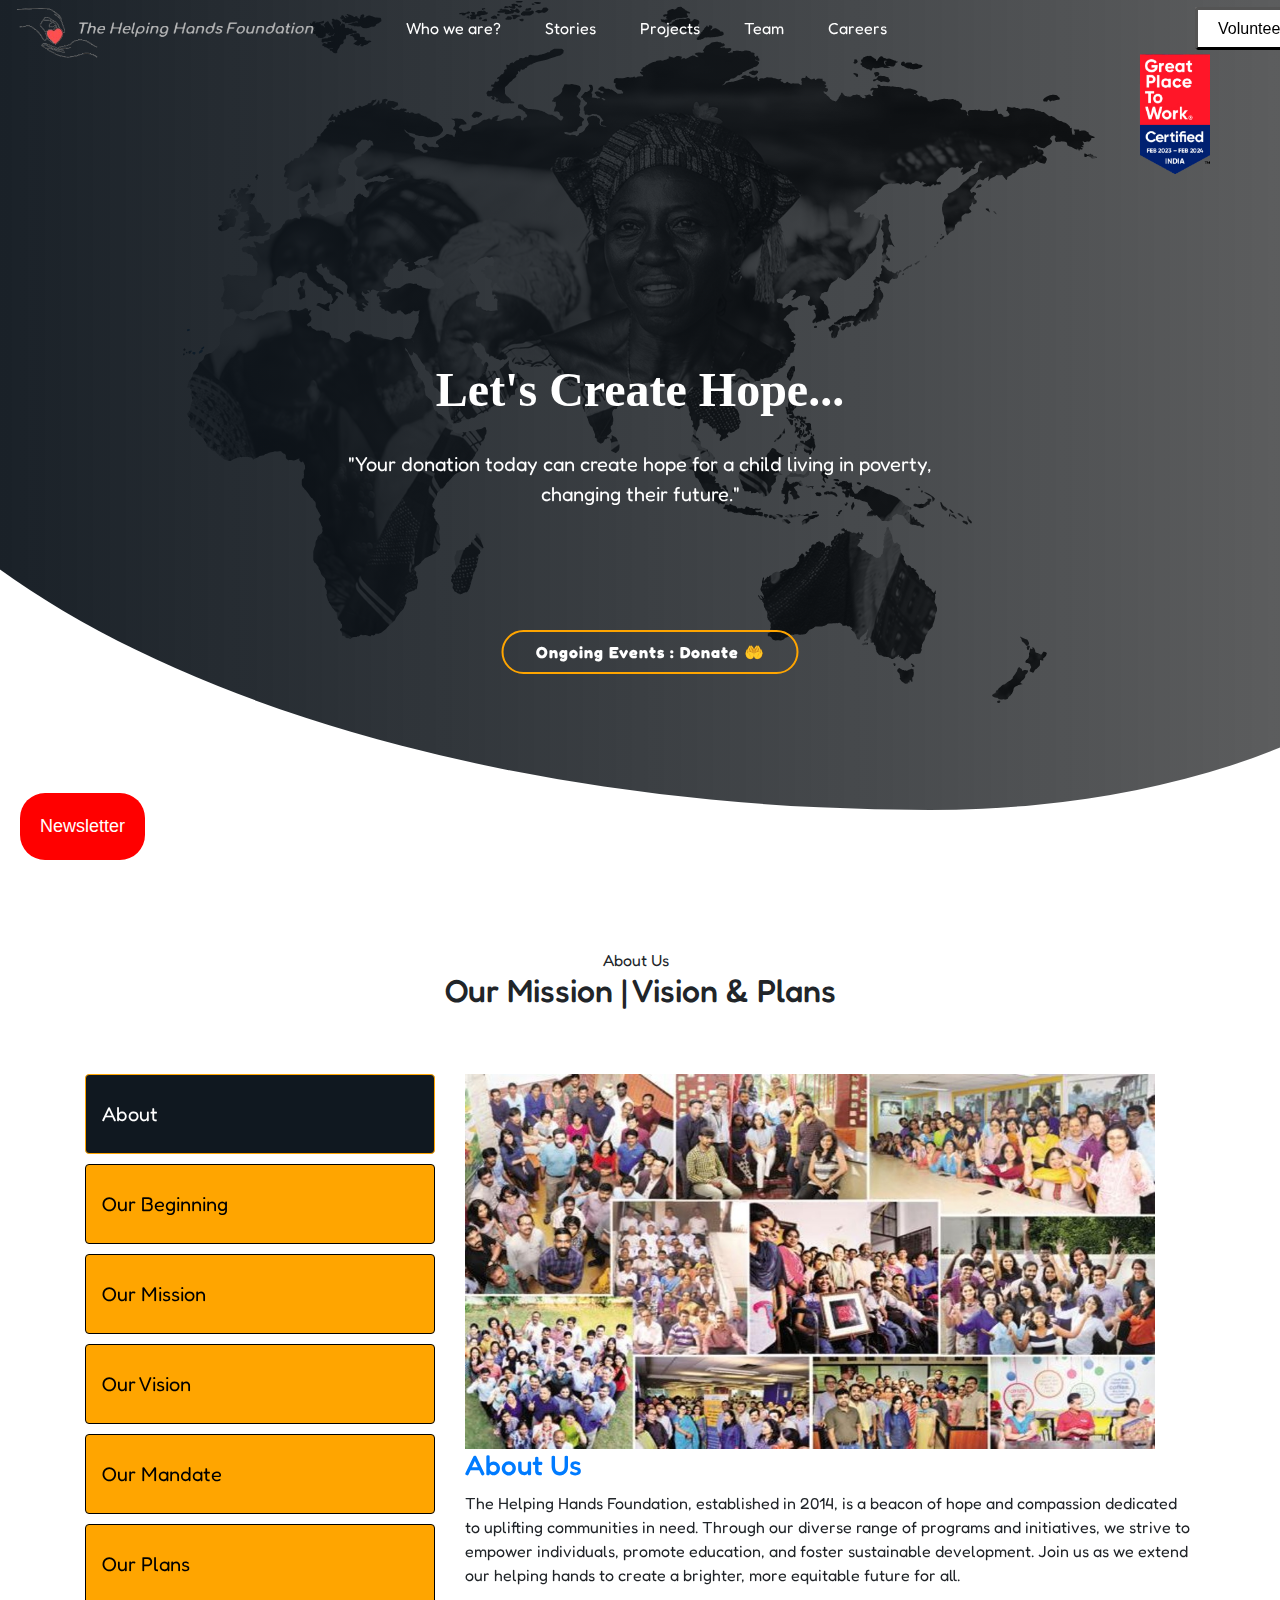
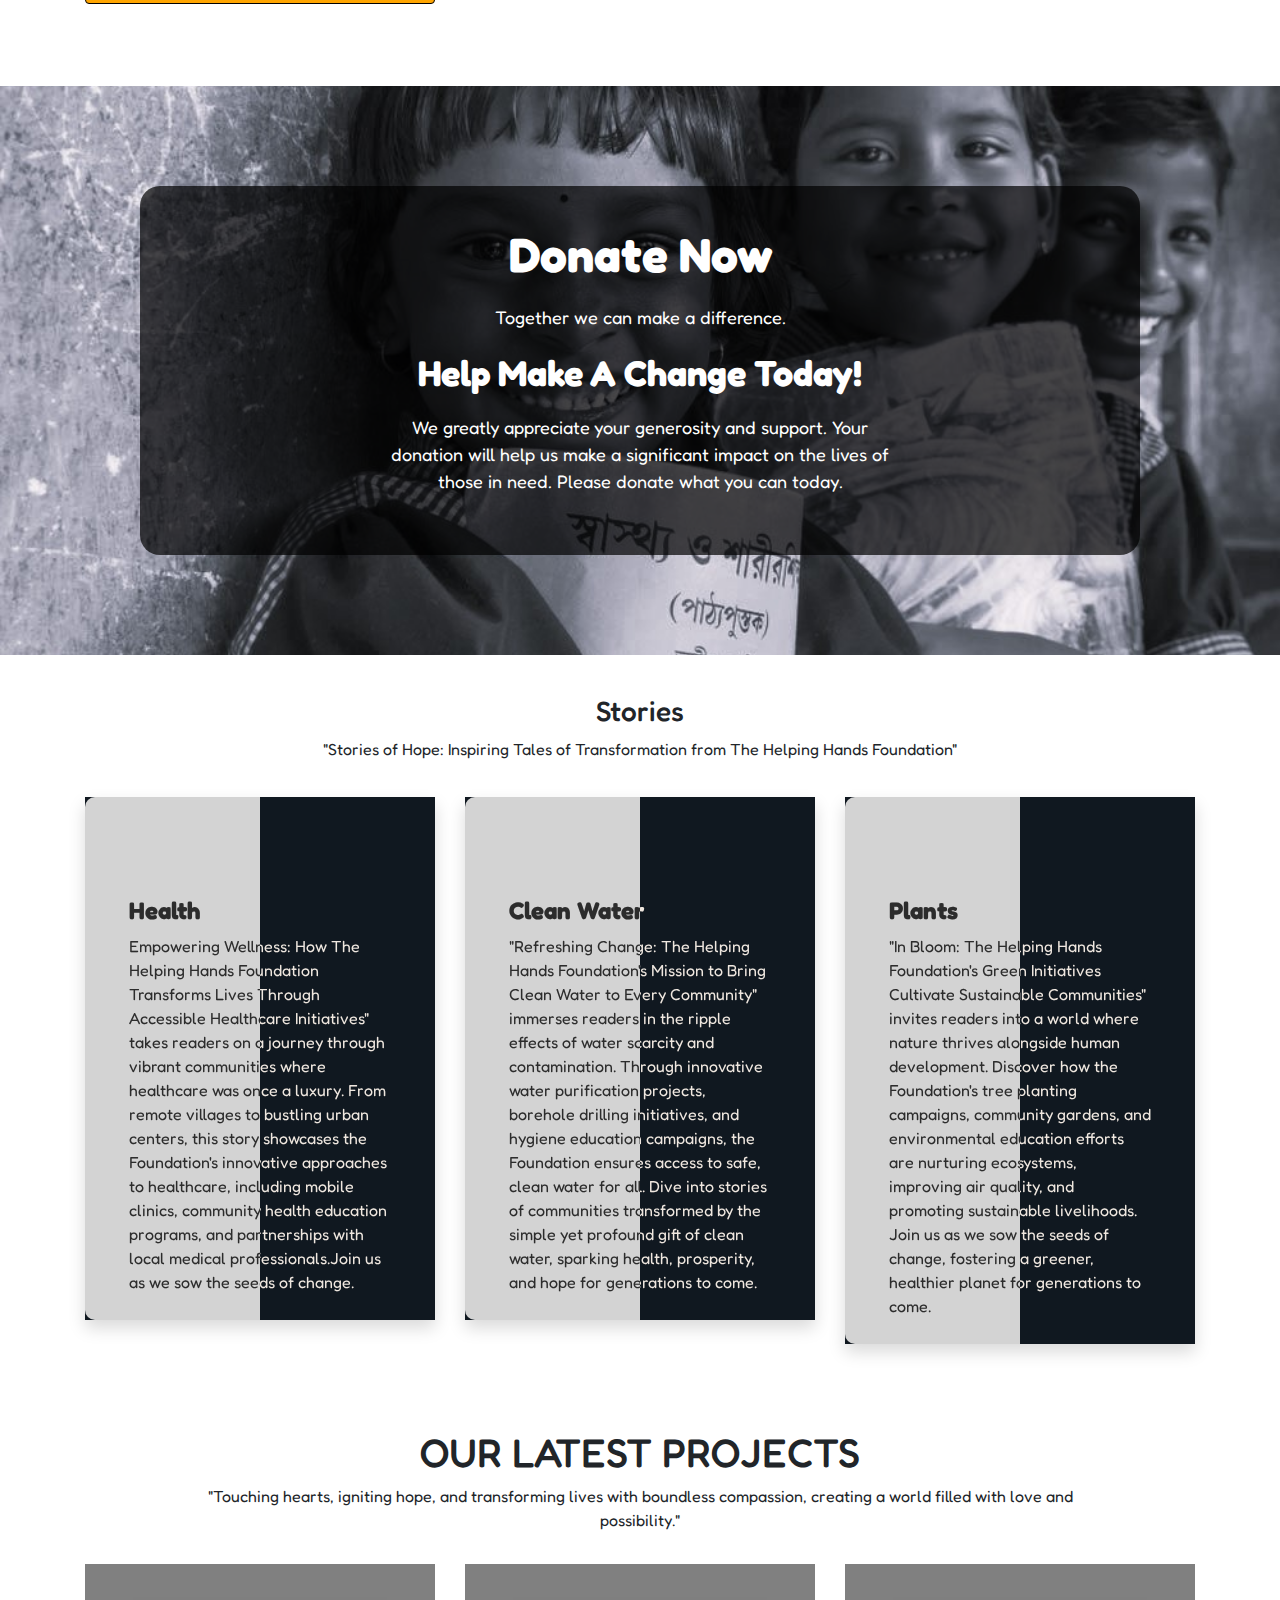
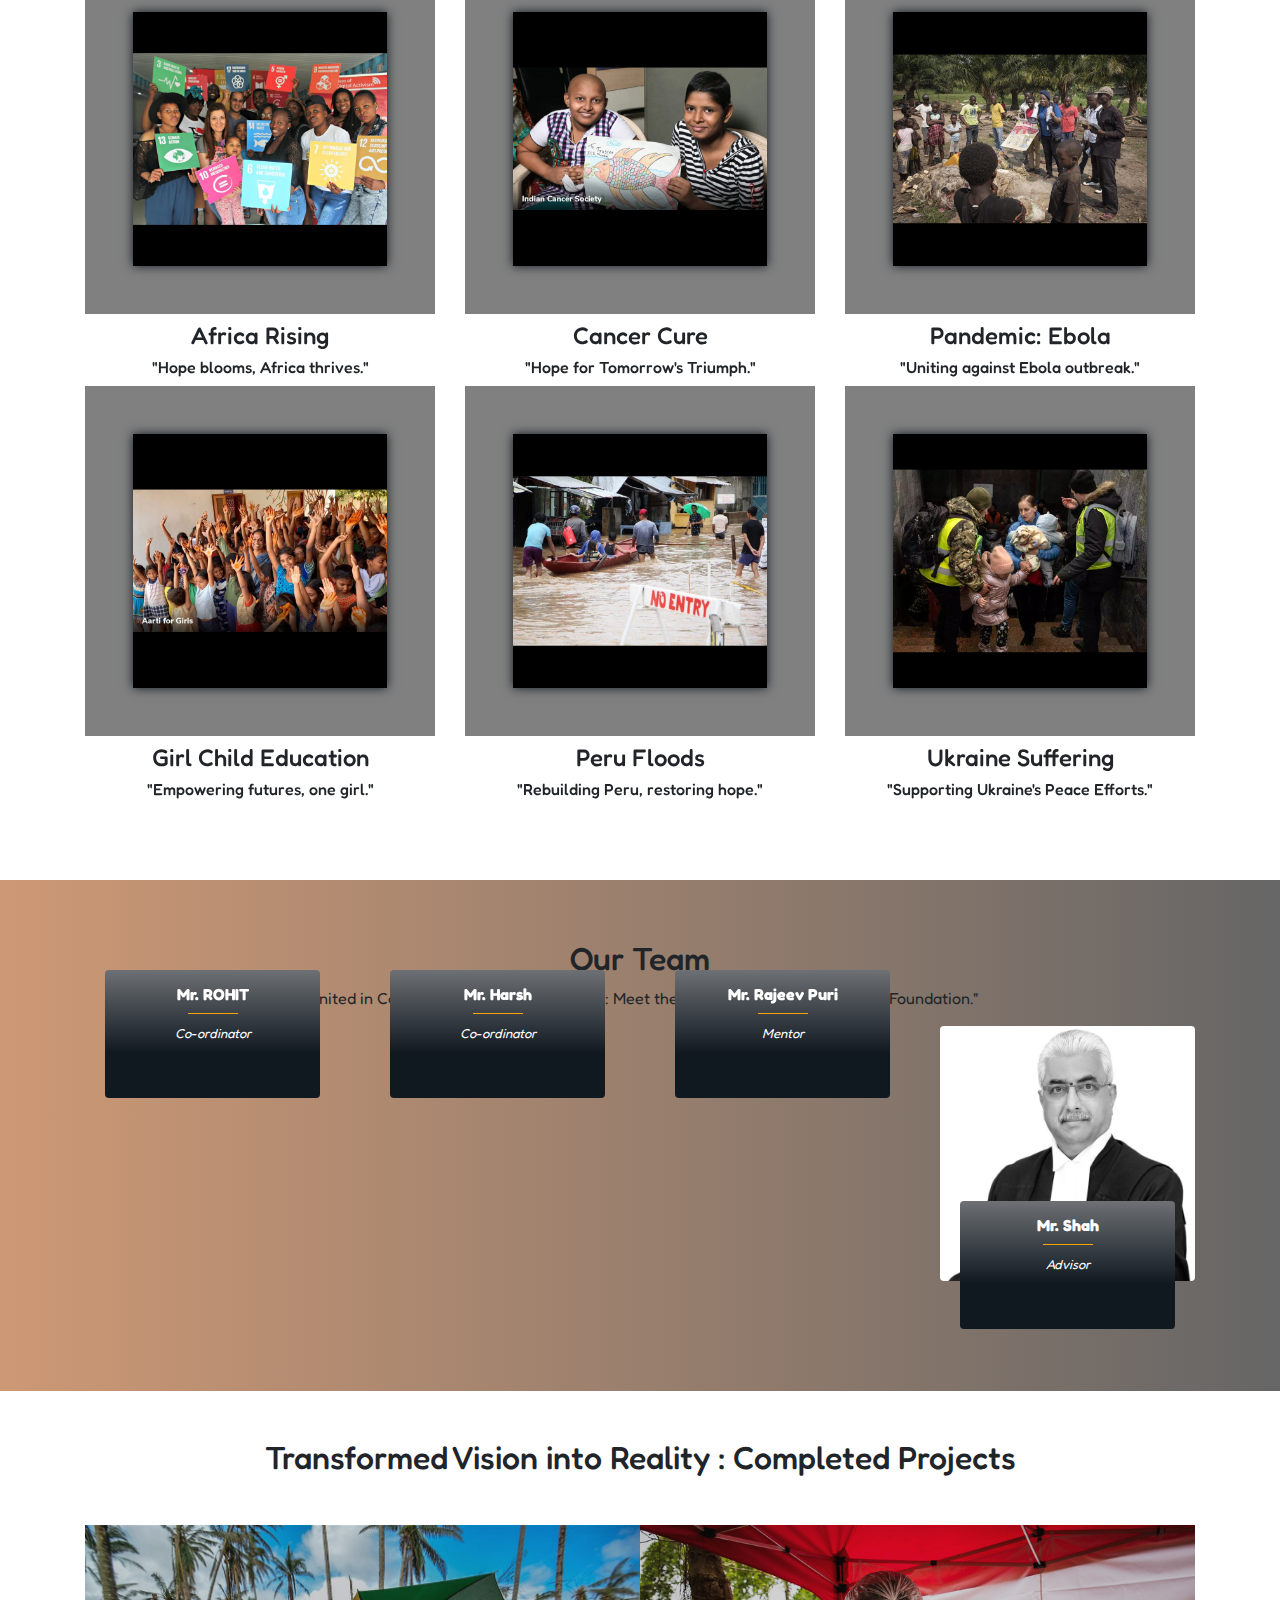
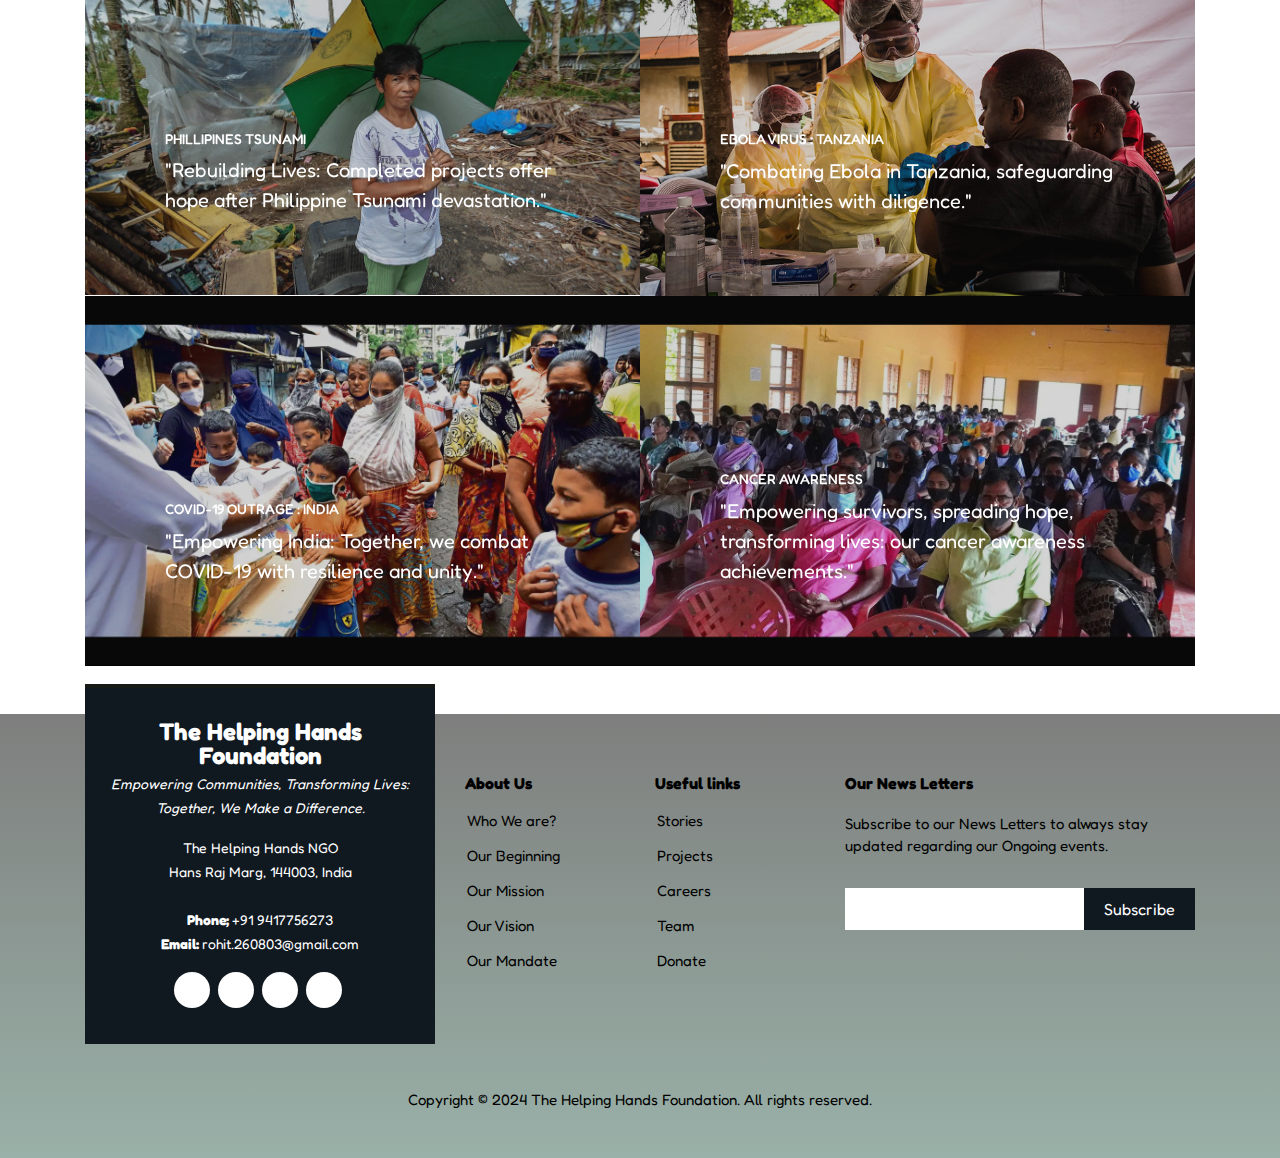
==== index.html @ 09e6e7be "Initial commit" ====
<!doctype html>
<html lang="en">
  <head>
    <title>The HopeBuilders Foundation</title>
    <!-- Required meta tags -->
    <meta charset="utf-8">
    <meta name="viewport" content="width=device-width, initial-scale=1, shrink-to-fit=no">

    <!-- Bootstrap CSS -->
    <link rel="stylesheet" href="https://stackpath.bootstrapcdn.com/bootstrap/4.3.1/css/bootstrap.min.css" integrity="sha384-ggOyR0iXCbMQv3Xipma34MD+dH/1fQ784/j6cY/iJTQUOhcWr7x9JvoRxT2MZw1T" crossorigin="anonymous">

    <!-- main css  -->
    <link rel="stylesheet" href="main.css">

    <!-- Font awesome link -->
    <script src="https://kit.fontawesome.com/88707c971e.js" crossorigin="anonymous"></script> 

     <!-- google fonts--> 
     <link rel="preconnect" href="https://fonts.googleapis.com">
     <link rel="preconnect" href="https://fonts.gstatic.com" crossorigin>
     <link href="https://fonts.googleapis.com/css2?family=Fredoka:wght@300..700&display=swap" rel="stylesheet">

     <!-- Animate.css -->
     <link
     rel="stylesheet"
     href="https://cdnjs.cloudflare.com/ajax/libs/animate.css/4.1.1/animate.min.css"
   />

   <style>
    /* CSS to position the image in the top-left corner */
    #logo {
        position: fixed;
        top: 0px; /* Adjust this value to your desired distance from the top */
        left: 10px; /* Adjust this value to your desired distance from the left */
        z-index: 9999; /* Ensure the logo stays on top of other content */
    }

    #bottomLeftImage {
         
  position: fixed;
  top: 54px; /* Adjust this value to your desired distance from the bottom */
  right: 70px; /* Adjust this value to your desired distance from the right */
  z-index: 9999; /* Ensure the image stays on top of other content */
  height: 120px; /* Set the height of the image */
  animation: slideInFromBottom 3s forwards; /* Animation effect */
        
    
    }

    @keyframes slideInFromBottom {
        0% {
            top: -100px; /* Starting position */
        }
        100% {
            right: 70px; /* Final position */
        }
    }
</style>

   <script src="script.js" defer></script>
    </head>
  <body>
<!---->


<header>

<nav class="navbar navbar-expand-lg navbar-light nav-bg fixed-top py-2" id="mainNav">
    <div class="container">
        <a class="navbar-brand text-black" href="#">
            <img id="logo" src="Opera_Snapshot_2024-03-17_220553_docs.google.com-removebg-preview.png" alt="Logo" style="height: 70px;">
        </a>
        <button class="navbar-toggler navbar-toggler-right" type="button"
            data-toggle="collapse" data-target="#myNavbar" aria-controls="myNavbar" 
            aria-expanded="false" aria-label="toggle navigation">
            <span class="navbar-toggler-icon"></span>
        </button> 

         <div class="collapse navbar-collapse" id="myNavbar">
            <ul style="text-align: center" class="navbar-nav ml-auto my-2 my-lg-0" >
                <li class="nav-item"><a class="nav-link" href="#About Us">Who we are?</a></li> &nbsp; &nbsp; &nbsp; &nbsp;
                <li class="nav-item"><a class="nav-link" href="#Stories">Stories</a></li> &nbsp; &nbsp; &nbsp; &nbsp;
                <li class="nav-item"><a class="nav-link" href="#Projects">Projects</a></li> &nbsp; &nbsp; &nbsp; &nbsp;
                <li class="nav-item"><a class="nav-link" href="#team">Team</a></li>&nbsp; &nbsp; &nbsp; &nbsp;
                <li class="nav-item"><a class="nav-link" href="career.html">Careers</a></li>
               
            </ul>

            <div class="payment">
                
                <form><script src="https://checkout.razorpay.com/v1/payment-button.js" data-payment_button_id="pl_NqEuHzeQ7t0fNx" async> </script> </form>
                </div>
            <ul class="navbar-nav login"> 
                <li><a href="Signup.html">Volunteer Us 🤝</a></li>
            </ul>
        </div>
    </div>
</nav>

</header>
<!-- end navbar -->

<!-- hero section -->

<!-- newsltter pop up -->
<div id="newsletter-popup" class="newsletter-popup">
    <div class="newsletter-content">
      <span class="close">&times;</span>
      <h2>Subscribe to Our Newsletter</h2>
      <p>Stay updated with our latest news and offers!</p>


      <form id="subscribe-form" action="https://script.google.com/macros/s/AKfycbxjmh8j7Y0P7HPXR-B6o8mtPdvcxDbneZXzRnB0NwGT-hToMO6Q5pZoF4ZqDTRHsK6XNg/exec" method="POST" name="google-sheet">
        <input type="text" id="name" name="Name" placeholder="Your Name">
        <input type="email" id="email" name="Email" placeholder="Your Email" required>
        <button type="submit" value="submit" name="Submit">Subscribe</button>
      </form>
      

       <script>
        const form = document.forms['google-sheet'];
        form.addEventListener('submit', e => {
          e.preventDefault();
          fetch(form.action, { method: 'POST', body: new FormData(form) })
            .then(response => response.json())
            .then(data => {
              console.log(data);
              const successMessage = document.createElement('div');
              successMessage.innerHTML = `
                <div id="successMessage" style="position: fixed; top: 50%; left: 50%; transform: translate(-50%, -50%); background-color: white; border: 1px solid #cccccc; padding: 20px; border-radius: 5px; box-shadow: 0 2px 4px rgba(0, 0, 0, 0.1); color: #008000; font-size: 16px; font-weight: bold; opacity: 0; transition: opacity 1s;">
                  Thanks for Contacting us..! We Will Contact You Soon...
                </div>
              `;
              document.body.appendChild(successMessage);
              setTimeout(() => {
                document.getElementById('successMessage').style.opacity = 1;
              }, 100); // Delay appearance for 100 milliseconds
              setTimeout(() => {
                document.getElementById('successMessage').style.opacity = 0;
                setTimeout(() => {
                  successMessage.remove();
                }, 1000); // Remove after transition ends (1 second)
              }, 6000); // Remove after 6 seconds
            })
            .catch(error => console.error('Error!', error.message));
        });
      </script>
      
      

  </div>
  </div>
  <!-- newsletter pop up -->
  
<section id="hero" class="d-flex justify-content-center align-items-center">
    <div id="heroCarousel" class="container carousel carousel-fade"
    data-ride="carousel">
    <img id="bottomLeftImage" src="logo-2-1.webp" alt="Logo" style="height: 120px;">
  <!-- slide 1 -->

  <div class="carousel-item active">
    <div class="carousel-container">
        <h2 class="animate__animated animate_backInDown" style="font-family: 'SignatureFont', cursive;">
           Let's Create Hope...
         </h2>
         

        <p class ="animate__animated animate__fadeInUp" style="font-size: 20px;">
            "Your donation today can create hope for a child living in poverty, changing their future."
        </p>

        <a href="eventt.html" class="btn hero-btn animate__animated animate__animated"> Ongoing Events : Donate 🤲</a>
    </div>
  </div>

  <!-- end of slide 1 -->

   <!-- slide 2 -->

   <div class="carousel-item ">
    <div class="carousel-container">
        <h2 class="animate__animated animate_backInDown" style="font-family: 'SignatureFont', cursive;">
            Let's Love More...
          </h2>
          
 
         <p class ="animate__animated animate__fadeInUp" style="font-size: 20px;">
            "Embrace compassion, spread kindness, and let's love more for a brighter, more beautiful world."
         </p>

        <a href="eventt.html" class="btn hero-btn animate__animated animate__animated">Ongoing Events : Donate 🤲</a>
    </div>
  </div>

  <!-- end of slide 2 -->

   <!-- slide 3 -->

   <div class="carousel-item ">
    <div class="carousel-container">
        <h2 class="animate__animated animate_backInDown" style="font-family: 'SignatureFont', cursive;">
            Let's Unite!...
          </h2>
          
 
         <p class ="animate__animated animate__fadeInUp" style="font-size: 20px;">
            "Join hands with us to build a brighter future and create a more inclusive and prosperous society together."
         </p>

        <a href="eventt.html" class="btn hero-btn animate__animated animate__animated">Ongoing Events : Donate 🤲 </a>
    </div>
  </div>

  <!-- end of slide 3 -->

  <a class="carousel-control-prev" href="#heroCarousel" role="button" 
  data-slide="prev">
    <span class="carousel-control-prev-icon fas 
    fa-chevron-left"aria-hidden="true"></span>
    <span class="sr-only">Previous</span>
  </a>

  <a class="carousel-control-next" href="#heroCarousel" role="button" 
  data-slide="next">
    <span class="carousel-control-next-icon fas 
    fa-chevron-right"aria-hidden="true"></span>
    <span class="sr-only">Next</span>
  </a>
 
</div>
</section>

<section id="newsletter-button" class="d-flex justify-content-start align-items-end">
   <a href="#Newsletter"> <button class="btn newsletter-btn" id="newsletter-trigger">Newsletter</button></a>
</section>



<!-- chatbot -->
<script src="https://cdn.botpress.cloud/webchat/v1/inject.js"></script>
<script src="https://mediafiles.botpress.cloud/9a507845-f5f6-4b3c-bcb1-06eb68e3b7d0/webchat/config.js" defer></script>
<!-- chatbot end -->







  <!-- end of hero section -->

<!--About us-->
<section class="mt-5" id="About Us">
    <div class="container">
        <div class="row justify-content-center mb-5">
            <div class="col-md-8 text-center heading-section">
                <span>About Us</span> &nbsp; 
                <h2 class="mb-3">Our Mission | Vision & Plans</h2>
            </div>
        </div>
        <!------>
        <div class="row tabs mt-4">
            <div class="col-md-4">
                <ul class="nav nav-pills nav-fill d-md-flex d-block flex-column">
                    <li class="nav-item text-left">
                        <a class="nav-link active py-4"data-toggle="tab"
                        href="#about-1">About</a>
                    </li>
                    <li class="nav-item text-left">
                      <a class="nav-link py-4"data-toggle="tab"
                      href="#about-2">Our Beginning</a>
                  </li>
                  <li class="nav-item text-left">
                      <a class="nav-link py-4"data-toggle="tab"
                      href="#about-3">Our Mission</a>
                  </li>
                  <li class="nav-item text-left">
                      <a class="nav-link py-4"data-toggle="tab"
                      href="#about-4">Our Vision</a>
                  </li>
                  <li class="nav-item text-left">
                      <a class="nav-link py-4"data-toggle="tab"
                      href="#about-5">Our Mandate</a>
                  </li>
                  <li class="nav-item text-left">
                      <a class="nav-link py-4"data-toggle="tab"
                      href="#about-6">Our Plans</a>
                  </li>
                </ul>
            </div>
            <!----->
            <div class="col-md-8">
                <div class="tab-content">
                    <div class="tab-pane container p-0 active"id="about-1">
    
      <div class="img">
        <img src="ab3.jpg" alt="Image Description" width="690" height="375">
    </div>
    
      <h3><a href="#">About Us</a></h3>
      <p>The Helping Hands Foundation, established in 2014, is a beacon of hope and compassion dedicated to uplifting communities in need. Through our diverse range of programs and initiatives, we strive to empower individuals, promote education, and foster sustainable development. Join us as we extend our helping hands to create a brighter, more equitable future for all.</p>
                    </div>
                    <!----->
       <div class="tab-pane container p-0"id="about-2">
        <div class="img">
            <img src="ab2.jpg" alt="Image Description" width="690" height="375">
        </div>
       <h3><a href="#">Our Beginning</a></h3>
         <p>In 2014, The Helping Hands Foundation was born out of a collective desire to make a tangible difference in the world. Fuelled by compassion and a commitment to social justice, our journey began with a simple yet powerful mission: to extend a helping hand to those in need, fostering positive change and brighter futures for communities far and wide.</p>
              </div>
      <!----->
      <div class="tab-pane container p-0"id="about-3">
        <div class="img">
            <img src="ab1.jpg" alt="Image Description" width="690" height="375">
        </div>
       <h3><a href="#">Our Mission</a></h3>
         <p>At The Helping Hands Foundation, our mission is clear: to alleviate suffering, promote equality, and empower communities through sustainable initiatives. Since our establishment in 2014, we have been dedicated to serving as catalysts for positive change, working tirelessly to create a world where every individual has the opportunity to thrive and succeed.</p>
              </div>
      <!----->
      <div class="tab-pane container p-0"id="about-4">
        <div class="img">
            <img src="ab4.jpg" alt="Image Description" width="690" height="375">
        </div>
       <h3><a href="#">Our Vision</a></h3>
         <p>The mission of The Helping Hands Foundation is to provide aid, support, and opportunity to those in need, fostering sustainable development and empowering communities for a brighter future. Established in [establishment year], we are committed to serving as a beacon of hope and compassion, striving to create a more equitable and inclusive world for all.</p>
              </div>
      <!----->
      <div class="tab-pane container p-0"id="about-5">
        <div class="img">
            <img src="ab5.jpg" alt="Image Description" width="690" height="375">
        </div>
       <h3><a href="#">Our Mandate</a></h3>
         <p>The mandate of The Helping Hands Foundation is to offer assistance and resources to underserved communities, focusing on areas such as education, healthcare, and socio-economic development. Committed to fostering long-term solutions, we work collaboratively with local partners to address systemic challenges and empower individuals to build better lives.</p>
              </div>
      <!----->
      <div class="tab-pane container p-0"id="about-6">
        <div class="img">
            <img src="ab6.jpg" alt="Image Description" width="690" height="375">
        </div>
       <h3><a href="#">Our Plans</a></h3>
         <p>
            Our plans at The Helping Hands Foundation encompass expanding our reach to serve more marginalized communities, implementing innovative programs to address pressing social issues, and forging strategic partnerships to maximize our impact. Through these efforts, we aim to create sustainable change and build a more inclusive society where everyone has the opportunity to thrive.</p>
              </div>
      <!----->
                </div>
            </div>
               
            </div>
        </div>
    </div>
</section>
<!--End About us-->
&nbsp; &nbsp; &nbsp; &nbsp; <br> <br> <br>
 
 <section id="Donate">
    <div class="dcontainer">
      <div class="dcontent">
        <div class="dleft-column">
          <h1>Donate Now</h1>
          <p>Together we can make a difference.</p>
          <h2>Help Make A Change Today!</h2>
          <p>We greatly appreciate your generosity and support. Your donation will help us make a significant impact on the lives of those in need. Please donate what you can today.</p>
          <form>
          
            <form><script src="https://checkout.razorpay.com/v1/payment-button.js" data-payment_button_id="pl_NqEuHzeQ7t0fNx" async> </script> </form>
          </form>
        </div>
      </div>
    </div>
  </section>
  

<!-- stories section -->
<section id="Stories"></section>  &nbsp;  &nbsp;  &nbsp;  &nbsp;  &nbsp; &nbsp;  
<section class="mt-3" id="Stories">
  <div class="stories">
      <div class="container">
          <div class="section-title text-center">
              <h3>Stories</h3>
              <p>
                "Stories of Hope: Inspiring Tales of Transformation from The Helping Hands Foundation"</p>
          </div>
          <!----->
          <div class="row">
              <div class="col-md-4">
                  <div class="story-box overlay shadow">
                      <div class="story-icon">
                          <i class="fas fa-ambulance"></i>
                      </div>
                      <h2>Health</h2>
                      <p>Empowering Wellness: How The Helping Hands Foundation Transforms Lives Through Accessible Healthcare Initiatives" takes readers on a journey through vibrant communities where healthcare was once a luxury. From remote villages to bustling urban centers, this story showcases the Foundation's innovative approaches to healthcare, including mobile clinics, community health education programs, and partnerships with local medical professionals.Join us as we sow the seeds of change. </p>
                  </div>
              </div>
              <!----->
              <div class="col-md-4">
                <div class="story-box overlay shadow">
                    <div class="story-icon">
                        <i class="fas fa-hand-holding-water"></i>
                    </div>
                    <h2>Clean Water</h2>
                    <p>"Refreshing Change: The Helping Hands Foundation's Mission to Bring Clean Water to Every Community" immerses readers in the ripple effects of water scarcity and contamination. Through innovative water purification projects, borehole drilling initiatives, and hygiene education campaigns, the Foundation ensures access to safe, clean water for all. Dive into stories of communities transformed by the simple yet profound gift of clean water, sparking health, prosperity, and hope for generations to come.</p>
                </div>
            </div>
            <!----->
            <div class="col-md-4">
                <div class="story-box overlay shadow">
                    <div class="story-icon">
                        <i class="fas fa-seedling"></i>
                    </div>
                    <h2>Plants</h2>
                    <p>"In Bloom: The Helping Hands Foundation's Green Initiatives Cultivate Sustainable Communities" invites readers into a world where nature thrives alongside human development. Discover how the Foundation's tree planting campaigns, community gardens, and environmental education efforts are nurturing ecosystems, improving air quality, and promoting sustainable livelihoods. Join us as we sow the seeds of change, fostering a greener, healthier planet for generations to come.</p>
                </div>
            </div>
            <!----->
          </div>
      </div>
  </div>
</section>

<!-- end of stories -->

<!---Projects Section-->
<section class="project py-5" id="Projects">
  <div class="container">
      <div class="row my-3">
          <div class="col-10 mx-auto text-center">
              <h1 class="text-uppercase">Our Latest Projects</h1>
              <p>"Touching hearts, igniting hope, and transforming lives with boundless compassion, creating a world filled with love and possibility."</p>
          </div>
      </div>
      <!----->
      <div class="row">
          <!--single Project-->
          <div class="col-10 col-md-6 col-lg-4">
              <div class="project-container p-5 outline">
                  <img src="africa.jpg"class="img-fluid grow"alt="">
                  <a href="https://rzp.io/l/W0soX0Ubd"><button class="donation text-capitalize">Donate Now</button></a>

              </div>
              <h4 class="text-capitalize text-center my-2">Africa Rising</h4>
              <h6 class="text-center">
                "Hope blooms, Africa thrives."
              </h6>
          </div>

          
          <!--End of Single Project-->
          <!--single Project-->
          <div class="col-10 col-md-6 col-lg-4">
             <div class="project-container p-5 outline">
                 <img src="cancer.jpg"class="img-fluid grow"alt="">
                 <a href="https://rzp.io/l/W0soX0Ubd"><button class="donation text-capitalize">Donate Now</button></a>

             </div>
             <h4 class="text-capitalize text-center my-2">Cancer Cure</h4>
             <h6 class="text-center">
                "Hope for Tomorrow's Triumph."
             </h6>
         </div>
         <!--End of Single Project-->
         <!--single Project-->
         <div class="col-10 col-md-6 col-lg-4">
             <div class="project-container p-5 outline">
                 <img src="ebola.jpg"class="img-fluid grow"alt="">
                 <a href="https://rzp.io/l/W0soX0Ubd"><button class="donation text-capitalize">Donate Now</button></a>

             </div>
             <h4 class="text-capitalize text-center my-2">Pandemic: Ebola</h4>
             <h6 class="text-center">    
"Uniting against Ebola outbreak."
             </h6>
         </div>
         <!--End of Single Project-->
         <!--single Project-->
         <div class="col-10 col-md-6 col-lg-4">
             <div class="project-container p-5 outline">
                 <img src="girlchild.jpg"class="img-fluid grow"alt="">
                 <a href="https://rzp.io/l/W0soX0Ubd"><button class="donation text-capitalize">Donate Now</button></a>

             </div>
             <h4 class="text-capitalize text-center my-2">Girl Child Education</h4>
             <h6 class="text-center">
                "Empowering futures, one girl."
             </h6>
         </div>
         <!--End of Single Project-->
         <!--single Project-->
         <div class="col-10 col-md-6 col-lg-4">
             <div class="project-container p-5 outline">
                 <img src="peru.jpg"class="img-fluid grow"alt="">
                 <a href="https://rzp.io/l/W0soX0Ubd"><button class="donation text-capitalize">Donate Now</button></a>

             </div>
             <h4 class="text-capitalize text-center my-2">Peru Floods</h4>
             <h6 class="text-center">
            
"Rebuilding Peru, restoring hope."
             </h6>
         </div>
         <!--End of Single Project-->
         <!--single Project-->
         <div class="col-10 col-md-6 col-lg-4">
             <div class="project-container p-5 outline">
                 <img src="war.jpg"class="img-fluid grow"alt="">
                 <a href="https://rzp.io/l/W0soX0Ubd"><button class="donation text-capitalize">Donate Now</button></a>

             </div>
             <h4 class="text-capitalize text-center my-2">Ukraine Suffering</h4>
             <h6 class="text-center">
                "Supporting Ukraine's Peace Efforts."
             </h6>
         </div>
         <!--End of Single Project-->

      </div>
  </div>
</section>
<!---End of the Projects Section-->
&nbsp; &nbsp; &nbsp; &nbsp; &nbsp; &nbsp;
<!-- Team Section-->

<section class="team" id="team">
    <div class="container">
        <div class="section-title">
            <h2 class="text-center">Our Team</h2>
            <p class="text-center">"United in Compassion, Driven by Purpose: Meet the Heart of The Helping Hands Foundation." </p>
        </div>
        <div class="row">
            <div class="col-xl-3 col-lg-4 col-md-6">
                <div class="team-1">
                    <div class="pic">
                        <img src="Rohit.jpeg"class="img-fluid"alt="">
                    </div>
                    <div class="team-info">
                        <h4>Mr. ROHIT</h4>
                        <span>Co-ordinator</span>
                        <div class="social">
                            <a href="https://x.com/nairrohit_?t=IrWRCrS_7Xvxlt1kDwUX1Q&s=09">
                                <i class="fab fa-twitter"></i>
                            </a>
                            <a href="">
                                <i class="fab fa-facebook"></i>
                            </a>
                            <a href="https://www.instagram.com/nairrohit_?igsh=MXQ4bHFqZ2JmZmRneQ==">
                                <i class="fab fa-instagram"></i>
                            </a>
                            <a href="https://www.linkedin.com/in/rohit-568074258?utm_source=share&utm_campaign=share_via&utm_content=profile&utm_medium=android_app">
                                <i class="fab fa-linkedin"></i>
                            </a>
                        </div>
                    </div>
                </div>
            </div>
            <!---->
            <div class="col-xl-3 col-lg-4 col-md-6">
                <div class="team-1">
                    <div class="pic">
                        <img src="Harsh.jpg"class="img-fluid"alt="">
                    </div>
                    <div class="team-info">
                        <h4>Mr. Harsh</h4>
                        <span>Co-ordinator</span>
                        <div class="social">
                            <a href="">
                                <i class="fab fa-twitter"></i>
                            </a>
                            <a href="">
                                <i class="fab fa-facebook"></i>
                            </a>
                            <a href="">
                                <i class="fab fa-instagram"></i>
                            </a>
                            <a href="">
                                <i class="fab fa-linkedin"></i>
                            </a>
                        </div>
                    </div>
                </div>
            </div>
            <!---->
            <div class="col-xl-3 col-lg-4 col-md-6">
                <div class="team-1">
                    <div class="pic">
                        <img src="Rajeev Puri Sir.jpg"class="img-fluid"alt="">
                    </div>
                    <div class="team-info">
                        <h4>Mr. Rajeev Puri</h4>
                        <span>Mentor</span>
                        <div class="social">
                            <a href="">
                                <i class="fab fa-twitter"></i>
                            </a>
                            <a href="">
                                <i class="fab fa-facebook"></i>
                            </a>
                            <a href="">
                                <i class="fab fa-instagram"></i>
                            </a>
                            <a href="">
                                <i class="fab fa-linkedin"></i>
                            </a>
                        </div>
                    </div>
                </div>
            </div>
            <!---->
            
            <div class="col-xl-3 col-lg-4 col-md-6">
                <div class="team-1">
                    <div class="pic">
                        <img src="Advisor.jpg"class="img-fluid"alt="">
                    </div>
                    <div class="team-info">
                        <h4>Mr. Shah</h4>
                        <span>Advisor</span>
                        <div class="social">
                            <a href="">
                                <i class="fab fa-twitter"></i>
                            </a>
                            <a href="">
                                <i class="fab fa-facebook"></i>
                            </a>
                            <a href="">
                                <i class="fab fa-instagram"></i>
                            </a>
                            <a href="">
                                <i class="fab fa-linkedin"></i>
                            </a>
                        </div>
                    </div>
                </div>
            </div>
            <!---->
        </div>
    </div>
</section>
<!---End of Team Section-->
<!--Finished projects-->
   <br> <br>
<section>
    <div class="container">
        <div class="text-center">
            <h2 class="mb-5">Transformed Vision into Reality : Completed Projects</h2>
          
        </div>
        <div class="row no-gutters">
            <div class="col-lg-6">
                <a class="project-item"href="">
                    <span class="text">
                        <span class="des">
                            <h2>Phillipines Tsunami</h2>
                            <p class="mb-0">
                                "Rebuilding Lives: Completed projects offer hope after Philippine Tsunami devastation."
                            </p>
                        </span>
                    </span>
                    <img src="flood.jpeg"class="img-fluid"alt="">
                </a>
            </div>
            <!---->
            <div class="col-lg-6">
                <a class="project-item"href="">
                    <span class="text">
                        <span class="des">
                            <h2>Ebola Virus : Tanzania</h2>
                            <p class="mb-0">
                               "Combating Ebola in Tanzania, safeguarding communities with diligence."
                            </p>
                        </span>
                    </span>
                    <img src="eeb.jpg"class="img-fluid"alt="">
                </a>
            </div>
            <!---->
            <div class="col-lg-6">
                <a class="project-item"href="">
                    <span class="text">
                        <span class="des">
                            <h2>COVID-19 Outrage : India</h2>
                            <p class="mb-0">
                                "Empowering India: Together, we combat COVID-19 with resilience and unity."
                            </p>
                        </span>
                    </span>
                    <img src="cv.jpg"class="img-fluid"alt="">
                </a>
            </div>
            <!---->
            <div class="col-lg-6">
                <a class="project-item"href="">
                    <span class="text">
                        <span class="des">
                            <h2> Cancer Awareness </h2>
                            <p class="mb-0">
                                "Empowering survivors, spreading hope, transforming lives: our cancer awareness achievements."
                            </p>
                        </span>
                    </span>
                    <img src="cvv.jpg"class="img-fluid"alt="">
                </a>
            </div>
            <!---->
        </div>
    </div>
</section>
<!---End of finished projects Section-->

<footer class="footer mt-5">
    <div class="footer-top">
        <div class="container">
            <div class="row">
                <div class="col-lg-4 col-md-6">
                    <div class="footer-des">
                        <h3>The Helping Hands Foundation</h3>
                        <p class="pb-3">
                            <em>Empowering Communities, Transforming Lives: Together, We Make a Difference.</em>
                        </p>
                        <p>The Helping Hands NGO <br>
                            Hans Raj Marg, 144003, India <br><br><strong>
                            Phone;
                        </strong>
                        +91 9417756273<br>
                        <strong>
                            Email:
                        </strong>
                        rohit.260803@gmail.com<br>
                    
                    </p>
                    <div class="social-links mt-3">
                        <a href=""><i class="fab fa-twitter">

                        </i></a>
                        <a href=""><i class="fab fa-facebook">
                            
                        </i></a>
                        <a href=""><i class="fab fa-instagram">
                            
                        </i></a>
                        <a href=""><i class="fab fa-linkedin">
                            
                        </i></a>
                    </div>
                    </div>
                </div>
                <div class="col-lg-2 col-md-6 footer-links">
                    <h4>About Us</h4>
                    <ul>
                        <li>
                            <i class="fas fa-chevron-right"></i>
                            <a href="">Who We are?</a>

                            
                        </li>
                        <li>
                            <i class="fas fa-chevron-right"></i>
                            <a href="">Our Beginning</a>

                            
                        </li>
                        <li>
                            <i class="fas fa-chevron-right"></i>
                            <a href="">Our Mission</a>

                            
                        </li>
                        <li>
                            <i class="fas fa-chevron-right"></i>
                            <a href="">Our Vision</a>

                            
                        </li>
                        <li>
                            <i class="fas fa-chevron-right"></i>
                            <a href="">Our Mandate</a>

                            
                        </li>
                    </ul>
                </div>
                <div class="col-lg-2 col-md-6 footer-links">
                    <h4>Useful links</h4>
                    <ul>
                        <li>
                            <i class="fas fa-chevron-right"></i>
                            <a href="">Stories</a>

                            
                        </li>
                        <li>
                            <i class="fas fa-chevron-right"></i>
                            <a href="">Projects</a>

                            
                        </li>
                        <li>
                            <i class="fas fa-chevron-right"></i>
                            <a href="">Careers</a>

                            
                        </li>
                        <li>
                            <i class="fas fa-chevron-right"></i>
                            <a href="">Team</a>

                            
                        </li>
                        <li>
                            <i class="fas fa-chevron-right"></i>
                            <a href="https://rzp.io/l/t5Cx9HZ">Donate</a>

                            
                        </li>
                    </ul>
                </div>
                <div class="col-lg-4 col-md-6 footer-newsletter">
                    <h4>Our News Letters</h4>
                    <p>Subscribe to our News Letters to always stay updated regarding our Ongoing events. </p>
                    <form id="Newsletter">
                        <input type="email" name="email">
                        <input type="submit" value="Subscribe">
                    </form>
                </div>
            </div>
        </div>
    </div>
    <p style="text-align: center;">Copyright © 2024 The Helping Hands Foundation. All rights reserved.</p>
</footer>


      
    <!-- Optional JavaScript -->
    <!-- jQuery first, then Popper.js, then Bootstrap JS -->
    <script src="https://code.jquery.com/jquery-3.3.1.slim.min.js" integrity="sha384-q8i/X+965DzO0rT7abK41JStQIAqVgRVzpbzo5smXKp4YfRvH+8abtTE1Pi6jizo" crossorigin="anonymous"></script>
    <script src="https://cdnjs.cloudflare.com/ajax/libs/popper.js/1.14.7/umd/popper.min.js" integrity="sha384-UO2eT0CpHqdSJQ6hJty5KVphtPhzWj9WO1clHTMGa3JDZwrnQq4sF86dIHNDz0W1" crossorigin="anonymous"></script>
    <script src="https://stackpath.bootstrapcdn.com/bootstrap/4.3.1/js/bootstrap.min.js" integrity="sha384-JjSmVgyd0p3pXB1rRibZUAYoIIy6OrQ6VrjIEaFf/nJGzIxFDsf4x0xIM+B07jRM" crossorigin="anonymous"></script>
  </body>
</html>
---- main.css ----
html {
    scroll-behavior: smooth;
    
    @media screen and (max-width: 768px) {
      /* Styles for screens smaller than 768px */
    }
    
    @media screen and (min-width: 769px) and (max-width: 1200px) {
      /* Styles for screens between 769px and 1200px */
    }
    
    @media screen and (min-width: 1201px) {
      /* Styles for screens larger than 1200px */
    }
}  



/* Hide the default scrollbar */
::-webkit-scrollbar 
{
  width: 1px;
  height: 1px;
  }

  /* Style the scrollbar track */
  ::-webkit-scrollbar-track {
  background: #f1f1f1;
  }

  /* Style the scrollbar thumb */
  ::-webkit-scrollbar-thumb {
  background: #888;
  }

  /* On hover, style the scrollbar thumb */
  ::-webkit-scrollbar-thumb:hover {
  background: #555;
}


*{
    margin:0;
    padding:0;
    box-sizing:boder-box;
}





body{
    /* // <uniquifier>: Use a uniquifier for the class name
// <weight>: Use a value from 300 to 700 */

/* rgba(172, 84, 25, 0.6) */

/* .fredoka-<uniquifier> { */
  font-family: "Fredoka", sans-serif;
  

    }

.nav-bg{
    background: transparent;
    transition: background-color 2.5s ease-in-out;
    /* overflow: hidden; */
}

.navbar-nav .nav-link{
    color:white!important;
}

.navbar-toggler{
    outline: none!important;
}


.navbar-nav .nav-item:hover .nav-link {
  color: black;
  /* background-color: lightgrey; */
}

.navbar-brand {
  margin-right: auto; /* Push the logo to the left */
}

.navbar-nav.login {
  margin-left: 50px; /* Push the "Volunteer Us" button to the right */
}

.navbar-nav.login li a {
  padding: 10px 20px; /* Add some padding to the button */
  background-color: white;
  color: black;
  border-radius: 10px;
  text-decoration: none;
}

.navbar ul li a:hover {
    /* background-color: yellow;           Set the background color on hover */
    /* text-decoration: underline;
    transition: 2s; */
    float: left;
    display: block;
    color: black;
    text-align: center;
    padding: 14px 16px;
    text-decoration: none;
    transition: 2s;
    font-size: 17px;
    border-bottom: 3px solid wheat;

     } 
.navbar-scrolled{
  background-color:#101820;
  box-shadow: 0 3px 10px rgba(0,0,0,15) ;
  
}

.navbar .login {
        margin-left: 300px; /* Push the login element to the right */
       }
      
 .navbar .login li {
        margin-right: -300px;
      } 
       
.navbar .login li a {
        padding: 10px 20px; /* Add some padding to the login link */
        font-family: 'Franklin Gothic Medium', 'Arial Narrow', Arial, sans-serif;
        font-size: 16px;
        background-color:white;
        color: black;
        border-radius: 3px;
        border-style:outset;
        border-color: #000;
        text-decoration: none;
      } 
       
.navbar .login li a:hover {
        background-color: red;
        color:white;
        border-color: #000;
      }    
      
      
      .payment {
        position: absolute;
        right: 170px;
        top: 9px; /* Adjust the top spacing as needed */
        margin-right: 40px;
    }
    
      
/* hero section rgba(172, 84, 25, 0.6) */

/* pop up */
.newsletter-popup {
  display: none;
  position: fixed;
  top: 0;
  left: 0;
  width: 100%;
  height: 100%;
  background-color: rgba(0, 0, 0, 0.5);
  z-index: 9999;
}

.newsletter-content {
  position: absolute;
  top: 50%;
  left: 50%;
  transform: translate(-50%, -50%);
  background-color: white;
  padding: 20px;
  border-radius: 10px;
  text-align: center;
}

.close {
  position: absolute;
  top: 10px;
  right: 10px;
  cursor: pointer;
}

#subscribe-form input[type="text"],
#subscribe-form input[type="email"],
#subscribe-form button {
  display: block;
  width: 100%;
  margin-bottom: 10px;
  padding: 10px;
  border: 1px solid #ccc;
  border-radius: 5px;
  box-sizing: border-box;
}

#subscribe-form button {
  background-color: red;
  color: #fff;
  border: none;
  cursor: pointer;
}

#subscribe-form button:hover {
  background-color: #0056b3;
}
/* pop up */
#hero{
    width:100%;
    height: 100vh;
    overflow:hidden;
    position:relative;
} 

#hero:after{
    content:'';
    position: absolute;
    left:50%;
    top:0;
    width:130%;
    height: 90%;
    background: linear-gradient(to right, #101820,  rgba(0, 0, 0, 0.6)), url("hero_image.png") center top no-repeat;  
    z-index:0;
    border-radius: 10% 20% 150% 310%;
    transform: translateX(-50%) rotate(0deg);
}

#hero:before{
    content:'';
    position: absolute;
    left:50%;
    top:0;
    width: 130%;
    height: 96;
    background: rgba(36, 133, 133, 0.6);
    opacity: 0.3;
    z-index: 0;
    border-radius: 0 0 50% 50%;
    transform: translateX(-50%)translateY(18x)rotate(2deg);
}
#hero .carousel-container{
    display:flex;
    justify-content:center;
    align-items:center;
    flex-direction: column;
    text-align: center;
    bottom:0;
    top: 0;
    left:0;
    right:0;
}
#hero h2{
    color:white;
    margin-bottom: 30px;
    font-size: 48px;
    font-weight: bold;

}

#hero p{
    width:80%;
    animation-delay:0.4s;
    margin:0 auto 30px auto;
    color:white;
}

#hero .carousel-control-prev, 
#hero .carousel-control-next{
width:10%;
}

#hero .carousel-control-next-icon,
#hero .carousel-control-prev-icon{
    background: none;
    font-size: 48px;
    line-height: 1;
    width: auto;
    height: auto;
    color:black;
}

#hero .hero-btn{
    font-weight: bold;
    font-size: 16px;
    letter-spacing:1px;
    display:inline-block;
    padding:12px 32px;
    border-radius: 50px;
    transition: 0.5s;
    line-height: 1;
    margin:10px;
    color:#fff;
    animation-delay: 0.5s;
    border:2px solid orange;
}

#hero .hero-btn:hover{
    background-color: rgba(172, 84, 25, 0.6) ;
    color:white;
    text-decoration: none;
}

@media(min-width:1024px){
    #hero p{
        width:60%;
    }
    #hero .carousel-control-prev,
    #hero .carousel-control-next{
        width:5%;
    }
}

@media(max-width:768px){
    #hero h2{
        font-size:28px;
    }
    #hero:after{
        width:180%;
        height:95;
        border-radius: 0 0 50% 50%;
        transform: translateX(-50%)rotate(0deg);
    }
    #hero:before{
        top:0;
        width:180%;
        height:94%;
        border-radius: 0 0 50% 50%;
        transform: translate(-50%)translateY(20px)rotate(4deg);
    }
}
@media(max-width:575px){
    #hero:after{
        left:40%;
        top:0;
        width:200%;
        height: 95%;
        border-radius: 0 0 50% 50%;
        transform: translateX(-50)rotate(0deg);
    }
    #hero:before{
        left:50%;
        top:0;
        width:200%;
        height: 94%;
        border-radius: 0 0 50% 50%;
        transform: translateX(-50%)translateY(20px)rotate(4deg);
    }
}

.btn.hero-btn {
    display: block;
    width: -20%;
    text-align: center;
    position: absolute;
    bottom: -145px; /* Adjust this value to your preference */
  }
  
  /* Optional: If you want to center the button horizontally */
  .btn.hero-btn {
    left: 50%;
    transform: translateX(-50%);
  }

  /* newsletter button */
  @media (max-width: 768px) {
    #newsletter-button {
      justify-content: center;
    }
  }
  
  #newsletter-button {
    position: fixed;
    bottom: 40px;
    left: 20px;
    font-family: 'Franklin Gothic Medium', 'Arial Narrow', Arial, sans-serif;
  }
  
  .newsletter-btn {
    background-color: red;
    color: #fff;
    border: none;
    padding: 20px 20px;
    font-size: 18px;
    cursor: pointer;
    border-radius: 25px;
    transition: all 0.3s ease;
    /* Add perspective for 3D effect */
    perspective: 1000px;
  }
  
  .newsletter-btn:hover {
    background-color: rgb(252, 88, 88);
    font-weight: 600;
    color: #fff;
    transform: translateY(-5px) translateZ(10px); /* Apply 3D effect */
  }
  

/* end of hero section */



/* about us  */

.tabs .nav-pills .nav-item{
    margin-bottom:10px;

}
.tabs .nav-pills .nav-item .nav-link{
    background: orange;
    border-radius: 4px;
    color:black;
    font-weight: normal;
    border:1px solid black;
    font-size: 20px;
    line-height:30px;
}
.tabs .nav-pills .nav-item .nav-link span{
    color:green;
    font-size: 30px;
}

.tabs .nav-pills .nav-item .nav-link.active{ 
    color:white;
    background:#101820;
    border:1px solid Orange;
}

.tabs .nav-pills .nav-item .nav-link.active span{
    color:white;
}
.tabs .tabs-content{
    background-color: white;
    padding:0;
}
.tabs .tabs-content .img{     
    /* image size is 1000h x 667w */
  width:100%;
  height: 400px;
  margin-bottom:20px;
}

.tabs .tabs-content h3{
    font-weight: Bold;
}


.tabs .tabs-content h3 a{
    color:black;

}
/* end of about us  */
/* 
.dcontainer {
    max-width: 1000px;
    margin: 0 auto;
    padding: 40px;
    background-color: #000;
    color: #fff;
    text-align: center;
  }

  .dheader h1 {
    font-size: 48px;
    font-weight: bold;
    margin-bottom: 20px;
  }

  .dheader p {
    font-size: 24px;
    margin-bottom: 40px;
  }

  
  .dleft-column h2 {
    font-size: 36px;
    font-weight: bold;
    margin-bottom: 20px;
  }

  .dleft-column p {
    font-size: 18px;
    line-height: 1.5;
    margin-bottom: 40px;
  }

  .dleft-column form label {
    display: block;
    font-size: 18px;
    font-weight: bold;
    margin-bottom: 10px;
    text-align: left;
  }

  .dleft-column form input[type="text"],
  .dleft-column form input[type="email"],
  .dleft-column form input[type="number"] {
    width: 100%;
    padding: 10px;
    margin-bottom: 20px;
    border: none;
    border-radius: 4px;
    font-size: 18px;
  }

  .dleft-column form button {
    display: block;
    width: 100%;
    padding: 10px;
    border: none;
    border-radius: 4px;
    background-color: #fff;
    color: white;
    font-size: 18px;
    font-weight: bold;
    cursor: pointer;
    transition: background;
  }
 
  /* Center the image */
/* .dright-column {
    display: flex;
    justify-content: center;
  }
  
  .dright-column img {
    max-width: 100%;
    height: auto;
  } */
  
  /* Style the donate button */
  .dfinal-donate-btn {
    display: inline-block;
    padding: 15px 30px;
    border: none;
    border-radius: 50px; /* Make it round */
    background-color: #fff;
    color: #000;
    font-size: 18px;
    font-weight: bold;
    cursor: pointer;
    transition: background-color 0.3s, color 0.3s;
  }
  
  .dfinal-donate-btn:hover {
    background-color: orange; /* Change background color on hover */
    color: #fff; /* Change text color on hover */
  }
  
  


  #Donate {
    background-image: url('dimg2.jpg'); /* Set your background image */
    background-size: cover;
    background-position: center;
    padding: 100px 0; /* Adjust top and bottom padding as needed */
  }
  
  .dcontainer {
    max-width: 1000px;
    margin: 0 auto;
    padding: 40px;
    background-color: rgba(0, 0, 0, 0.7); /* Semi-transparent background */
    color: #fff;
    text-align: center;
    border-radius: 20px; /* Rounded corners */
  }
  
  .dcontent {
    display: flex;
    justify-content: center;
  }
  
  .dleft-column {
    max-width: 500px;
  }
  
  .dleft-column h1 {
    font-size: 48px;
    font-weight: bold;
    margin-bottom: 20px;
  }
  
  .dleft-column p {
    font-size: 18px;
    line-height: 1.5;
    margin-bottom: 20px;
  }
  
  .dleft-column h2 {
    font-size: 36px;
    font-weight: bold;
    margin-bottom: 20px;
  }
  
  .dleft-column form label {
    display: block;
    font-size: 18px;
    font-weight: bold;
    margin-bottom: 10px;
    text-align: left;
  }
  
  .dleft-column form input[type="text"],
  .dleft-column form input[type="email"],
  .dleft-column form input[type="number"] {
    width: 100%;
    padding: 8px;
    margin-bottom: 8px;
    border: none;
    border-radius: 4px;
    font-size: 15px;
  }
  
  .dleft-column form button {
    display: block;
    width: 100%;
    padding: 15px;
    border: none;
    border-radius: 50px; /* Make it round */
    background-color: #fff;
    color: #000;
    font-size: 18px;
    font-weight: bold;
    cursor: pointer;
    transition: background-color 0.3s, color 0.3s;
  }
  
  .dleft-column form button:hover {
    background-color: orange; /* Change background color on hover */
    color: #fff; /* Change text color on hover */
  }
  
/* Stories */
.story-box{
  padding:15px;
  background:#101820;
  margin-bottom:30px;
  position:relative;
}
.story-icon{
  width:90px;
  height:90px;
  text-align:center;
  line-height: 90px;
}
.story-icon i{
  font-size:50px;
  color:#fff;
  mix-blend-mode: difference;
}

.story-box h2{
  font-size:24px;
  font-weight:bold;
  color:#fff;
  mix-blend-mode: difference;
}
.story-box p{
  font-size: 16px;
  font-weight:light;
  color:#fff;
  mix-blend-mode: difference;
}

.overlay{
  margin:20px auto;
  border:none;
  padding:10px 44px;
  font-size:20px;
  position:relative;
  display:inline-block;
}
.overlay:before{
  transition:all 0.85s cubic-bezier(0.68,-0.55,0.265,1.55);
  content:'';
  width:50%;
  height: 100%;
  background: lightgray;
  position: absolute;
  top:0;
  left:0;
  border-radius:10px 0px 0px 10px;
  
}
.overlay:hover:before{
  background:lightgrey;
  width:100%;
  border-radius:10px;
}
/* end of stories */

/*============Projects Section=======*/
.project-container{
  background: grey;
  position: relative;
  overflow: hidden;
}
.donation{
  background:orange;
  color: white;
  padding:3px 3.5px;
  position: absolute;
  right:0;
  top:70%;
  transform: translateX(110%);
  transition: all 1s ease-in-out;
  border-color: orange;
}
.donation:hover{
  color:#000;
}
.project-container:hover .donation{
  transform: translateX(0%);
}
.outline{
  display: inline-block;
  vertical-align:middle;
  transform:perspective(1px)translateZ(0);
  box-shadow: 0 0 1px rgba(0,0,0,0);
  position: relative;
}
.outline:before{
  content:'';
  position:absolute;
  border: #101820 solid 4px;
  top:4px;
  left: 4px;
  right:4px;
  bottom:4px;
  opacity:0;
  transition-duration: 0.3s;
  transition-property: opacity;

}
.outline:hover:before,
.outline:focus:before,
.outline:active:before{
  opacity:1;
}
.grow{
  display: inline-block;
  vertical-align: middle;
  transform: perspective(1px) translateZ(0);
  box-shadow:0 0 10px #101820;
  transition-duration:0.3s;
  transition-property: box-shadow, transform;
}
.grow:hover,
.grow:focus,
.grow:active{
  box-shadow: 0 10px 10px 5px #101820;
  transform: scale(1.1);
}
/*====end of Projects Section======*/

/*====Team Section======*/
.team{
  background:linear-gradient(to right, rgba(172, 84, 25, 0.6),  rgba(0, 0, 0, 0.6));  
  padding:60px 0 30px 0;
  opacity: 2;
}
.team .team-1{
  text-align:center;
  margin-bottom:80px;
  position:relative;
}
.team .team-1 .pic{
  border-radius:4px;
  overflow:hidden;
}
.team .team-1 img{
  transition:all ease-in-out 0.4s;
}
.team .team-1:hover img{
  transform:scale(1.1);
}
.team .team-1 .team-info{
  position: absolute;
  bottom:-48px;
  left:20px;
  right:20px;
  background: linear-gradient(360deg,#101820 0%, #101820 35%,
  #6d7074 100%);
  padding: 15px 0;
  border-radius: 4px;
}
.team .team-1 h4{
  font-weight: bold;
  margin-bottom:10px;
  font-size:16px;
  color:#fff;
  position: relative;
  padding-bottom: 10px;
}
.team .team-1 h4:after{
  content:"";
  position: absolute;
  display:block;
  width:50px;
  height:1px;
  background: orange;
  bottom:0;
  left: calc(50% - 25px);
}
.team .team-1 span{
  font-style:italic;
  display:block;
  font-size: 13px;
  color:#fff;
}
.team .team-1 .social{
  margin-top: 15px;
}
.team .team-1 .social a{
  transition: color 0.3s;
  color:gray;
}
.team .team-1 .social a:hover{
  color:#fff;
}
.team .team-1 .social i{
  font-size:16px;
  margin: 0 2px;
}
@media (max-width: 992px){
  .team .team-1{
      margin-bottom: 100px;
  }
}
/*====end of Team Section======*/

/*==========Finished projects======*/
.project-item{
  display: block;
  position: relative;
  overflow:hidden;
  max-width:530px;
  margin:auto auto 16px;
}
.project-item .text{
  display:flex;
  height: 100%;
  width:100%;
  background-color:rgba(38, 41, 39, 0.2);
  position: absolute;
  top:0;
  bottom:0;
  z-index:1;
}
.project-item .text .des{
  color:#fff;
  margin: auto 32px 32px;
}
.project-item .text .des h2{
  font-size:14px;
  text-transform: uppercase;
}
.project-item .text .des p{
  font-weight: light;
  font-size:20px;
}
@media(min-width:992px){
  .project-item{
      max-width: none;
      margin:0;
  }
  .project-item .text{
      transition: clip-path 0.25s ease-out, background-color 0.7s;
      clip-path:inset(0px);
  }
  .project-item .text .des{
      transition:opacity 0.25s;
      margin-left:80px;
      margin-right: 80px;
      margin-bottom: 80px;
  }
  .project-item img{
      transition: clip-path 0.25s ease-out;
      clip-path: inset(-1px);
  }
  .project-item:hover img{
      clip-path:inset(32px);
  }
  .project-item:hover .text{
      background-color: rgba(25,61,1,0.6);
  }
}
/*==========End of the Finished projects======*/

/* Footer */

.footer{
  background:linear-gradient(rgba(40, 41, 39, 0.6),rgba(0,59,37,0.4));
  padding: 0 0 30px 0;
  color: #000;
  font-size: 15px;
}
.footer .footer-top{
  padding: 60px 0 30px 0;
}
.footer .footer-top .footer-des{
  margin-top: -90px;
  margin-bottom: 15px;
  background:#101820;
  color:#fff;
  border-top: 4px solid #171b16;
  text-align: center;
  padding:30px 20px;
}
.footer .footer-top .footer-des h3{
  font-size:24px;
  margin: 0 0 2px 0;
  padding: 2px 0 2px 0;
  line-height: 1;
  font-weight: bold;
}
.footer .footer-top .footer-des p{
  font-size:14px;
  line-height: 24px;
  margin-bottom: 0;
}
.footer .footer-top .social-links a{
  font-size: 18px;
  display: inline-block;
  background: #fff;
  color:#101820;
  line-height:1;
  padding:8px 0;
  margin-right: 4px;
  border-radius: 50%;
  text-align:center;
  width: 36px;
  height:36px;
  transition: 0.3s;
}
.footer .footer-top .social-links a:hover{
  background: #101820;
  color: #fff;
  text-decoration: none;
}
.footer .footer-top h4{
  font-size:16px;
  font-weight:bold;
  color: #000;
  position:relative;
  padding-bottom: 12px;
}
.footer .footer-top .footer-links{
  margin-bottom: 30px;
}
.footer .footer-top .footer-links ul{
  list-style: none;
  padding: 0;
  margin:0;
}
.footer .footer-top .footer-links ul i{
  padding-right: 2px;
  color:#000;
  font-size: 18px;
  line-height: 1;
}
.footer .footer-top .footer-links ul li{
  padding: 10px 0;
  display: flex;
  align-items:center;
}
.footer .footer-top .footer-links ul li:first-child{
  padding-top:0;
}
.footer .footer-top .footer-links ul a{
  color:#000;
  transition:0.3s;
  display: inline-block;
  line-height: 1;
}
.footer .footer-top .footer-links ul a:hover{
  color: #101820;
}
.footer .footer-top .footer-newsletter form{
  margin-top:30px;
  background: #fff;
  padding: 6px 10px;
  position: relative;
  border-radius: 4;
}
.footer .footer-top .footer-newsletter form input[type="email"]{
  border:0;
  padding: 4px;
  width: calc(100% - 110px);
}
.footer .footer-top .footer-newsletter form input[type="submit"]{
  position: absolute;
  top:0;
  right:0;
  bottom:0;
  border:0;
  background: none;
  font-size:16px;
  padding: 0 20px;
  background: #101820;
  color:#fff;
  transition: 0.3s;
  border-radius:4;
}
.footer .footer-top .footer-newsletter form input[type="submit"]:hover{
  background: #101820;
  color:#fff;
}
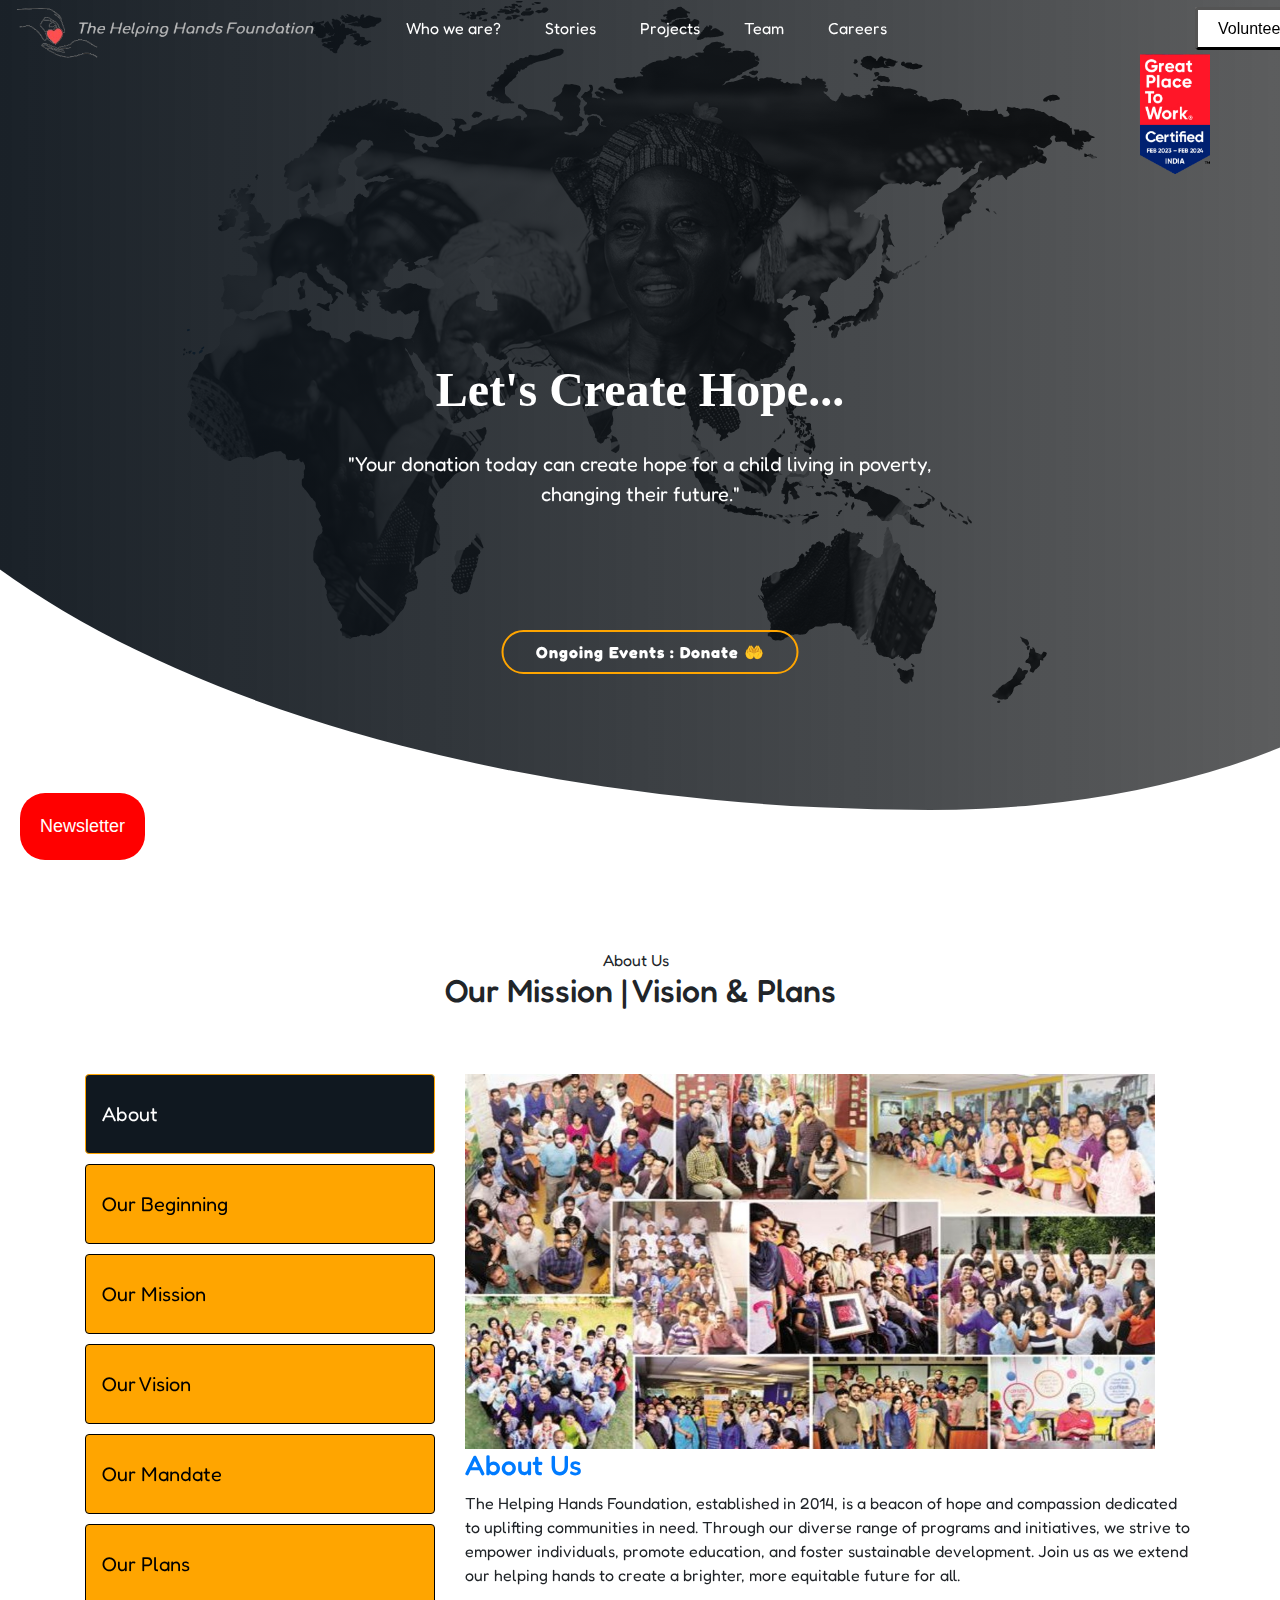
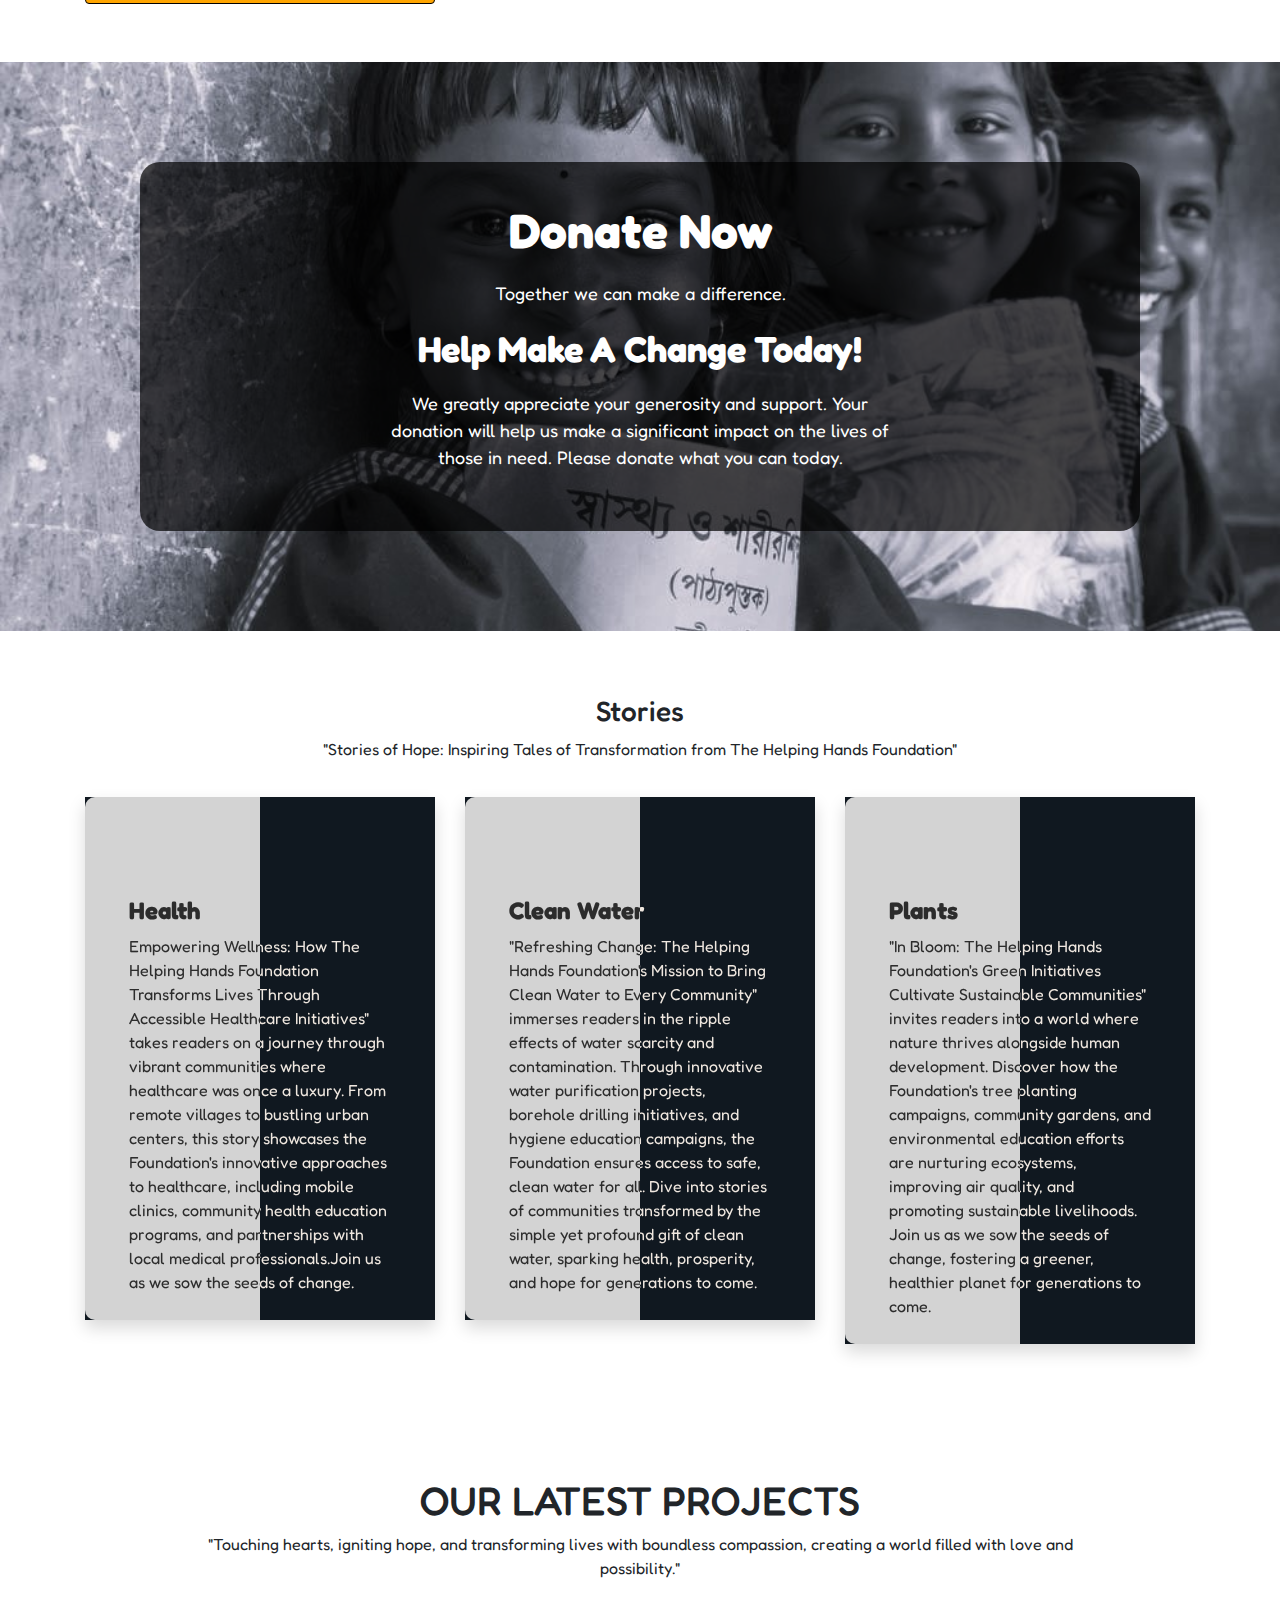
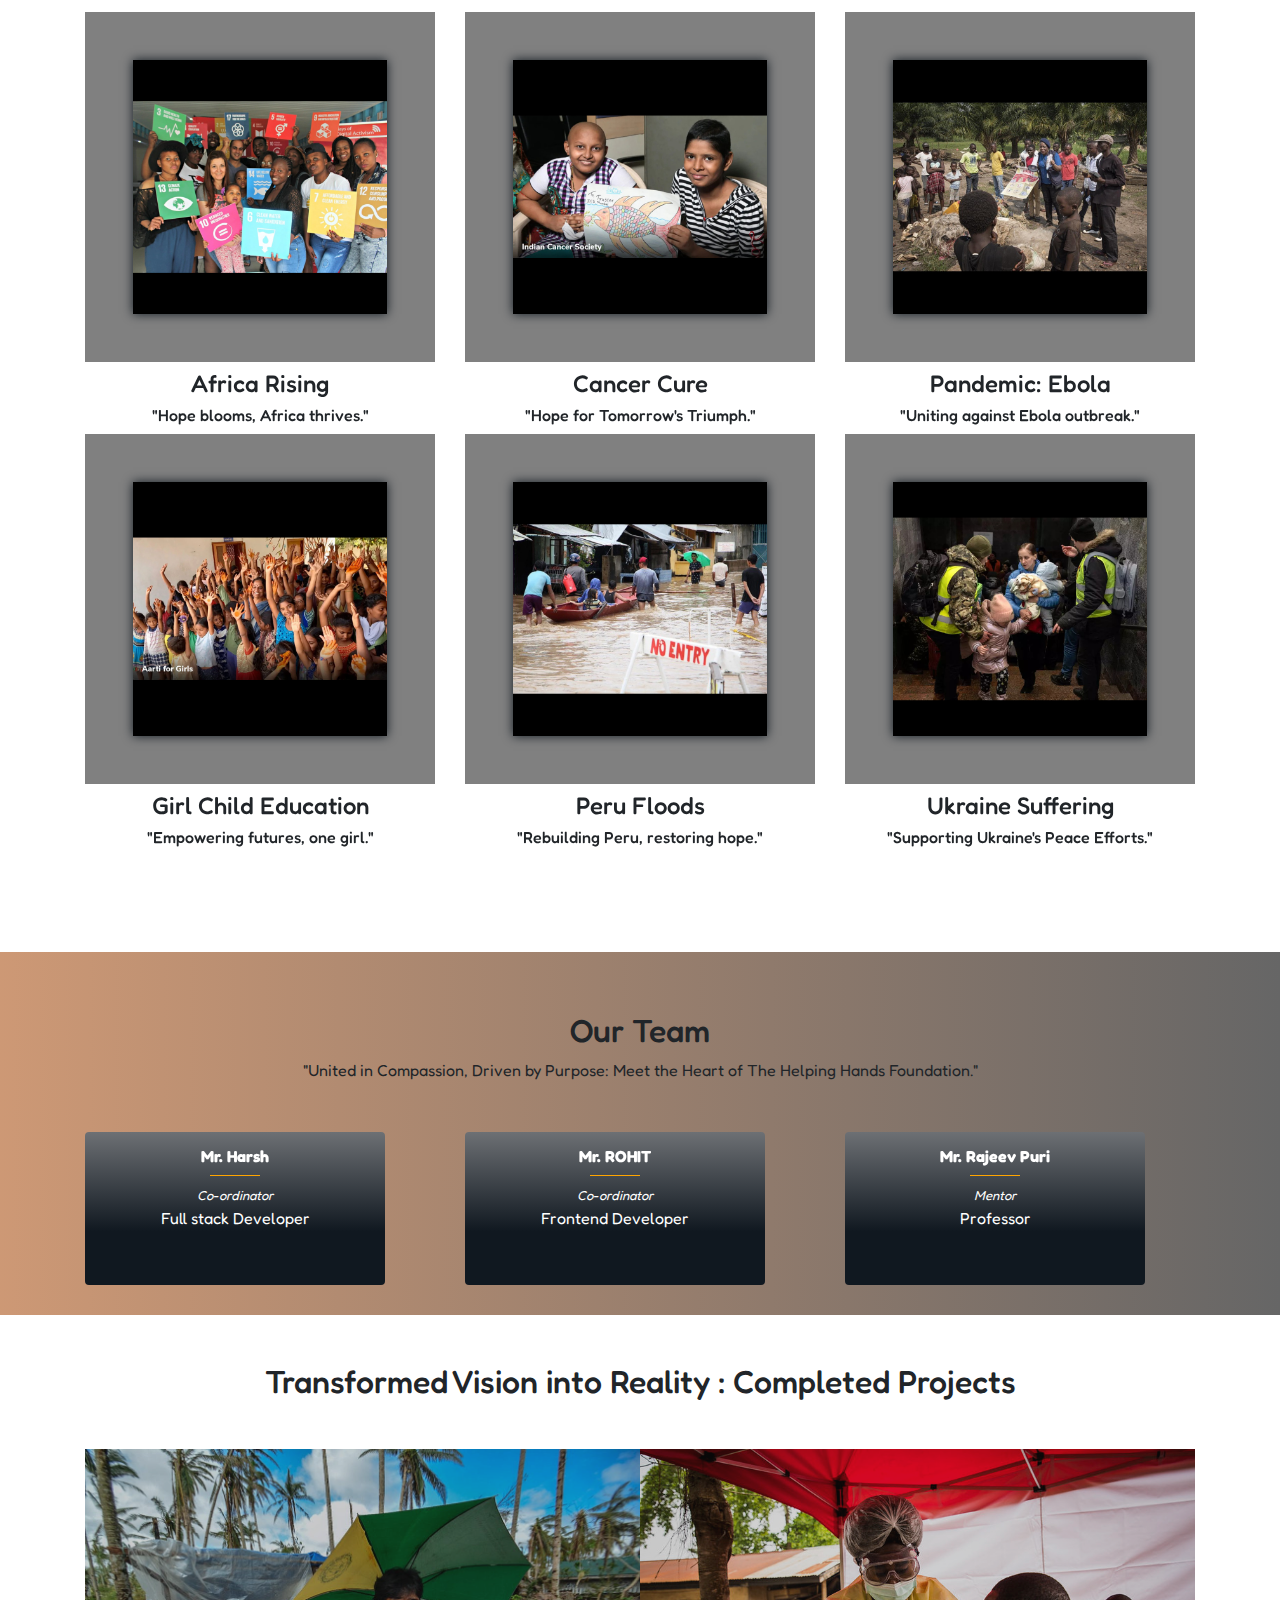
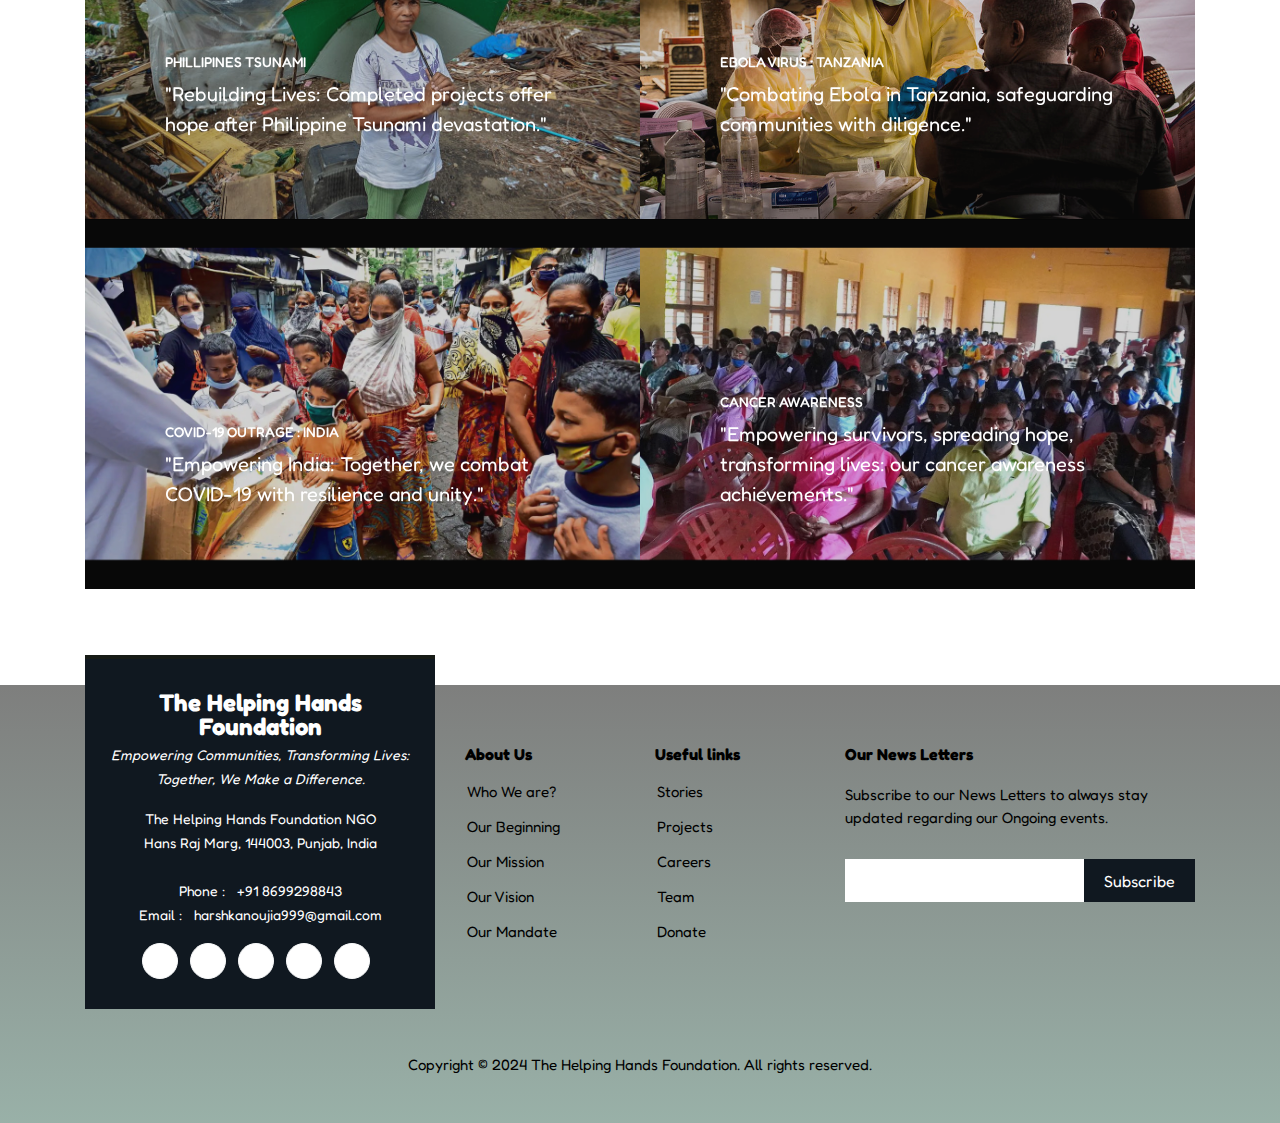
==== commit c1d80125: "fix code" ====
--- a/index.html
+++ b/index.html
@@ -1,837 +1,755 @@
-<!doctype html>
+<!Doctype html>
 <html lang="en">
-  <head>
-    <title>The HopeBuilders Foundation</title>
-    <!-- Required meta tags -->
-    <meta charset="utf-8">
-    <meta name="viewport" content="width=device-width, initial-scale=1, shrink-to-fit=no">
-
-    <!-- Bootstrap CSS -->
-    <link rel="stylesheet" href="https://stackpath.bootstrapcdn.com/bootstrap/4.3.1/css/bootstrap.min.css" integrity="sha384-ggOyR0iXCbMQv3Xipma34MD+dH/1fQ784/j6cY/iJTQUOhcWr7x9JvoRxT2MZw1T" crossorigin="anonymous">
-
-    <!-- main css  -->
-    <link rel="stylesheet" href="main.css">
-
-    <!-- Font awesome link -->
-    <script src="https://kit.fontawesome.com/88707c971e.js" crossorigin="anonymous"></script> 
-
-     <!-- google fonts--> 
-     <link rel="preconnect" href="https://fonts.googleapis.com">
-     <link rel="preconnect" href="https://fonts.gstatic.com" crossorigin>
-     <link href="https://fonts.googleapis.com/css2?family=Fredoka:wght@300..700&display=swap" rel="stylesheet">
-
-     <!-- Animate.css -->
-     <link
-     rel="stylesheet"
-     href="https://cdnjs.cloudflare.com/ajax/libs/animate.css/4.1.1/animate.min.css"
-   />
-
-   <style>
-    /* CSS to position the image in the top-left corner */
-    #logo {
-        position: fixed;
-        top: 0px; /* Adjust this value to your desired distance from the top */
-        left: 10px; /* Adjust this value to your desired distance from the left */
-        z-index: 9999; /* Ensure the logo stays on top of other content */
-    }
-
-    #bottomLeftImage {
-         
-  position: fixed;
-  top: 54px; /* Adjust this value to your desired distance from the bottom */
-  right: 70px; /* Adjust this value to your desired distance from the right */
-  z-index: 9999; /* Ensure the image stays on top of other content */
-  height: 120px; /* Set the height of the image */
-  animation: slideInFromBottom 3s forwards; /* Animation effect */
+    <head>
+        <title> The HopeBuilders Foundation </title>
         
+        <!-- Required meta tags -->
+        <meta charset="utf-8">
+        <meta name="viewport" content="width=device-width, initial-scale=1, shrink-to-fit=no">
+
+        <!-- Bootstrap CSS -->
+        <link rel="stylesheet" href="https://stackpath.bootstrapcdn.com/bootstrap/4.3.1/css/bootstrap.min.css" integrity="sha384-ggOyR0iXCbMQv3Xipma34MD+dH/1fQ784/j6cY/iJTQUOhcWr7x9JvoRxT2MZw1T" crossorigin=" anonymous">
+
+        <!-- main css  -->
+        <link rel="stylesheet" href="./css/main.css">
+
+        <!-- Font awesome link -->
+        <script src="https://kit.fontawesome.com/88707c971e.js" crossorigin=" anonymous"> </script> 
+
+        <!-- google fonts--> 
+        <link rel="preconnect" href="https://fonts.googleapis.com">
+        <link rel="preconnect" href="https://fonts.gstatic.com" crossorigin>
+        <link href="https://fonts.googleapis.com/css2?family=Fredoka:wght@300..700&display=swap" rel="stylesheet">
+
+        <!-- Animate.css -->
+        <link rel="stylesheet" href="https://cdnjs.cloudflare.com/ajax/libs/animate.css/4.1.1/animate.min.css"/>
+
+        <style>
+        /* CSS to position the image in the top-left corner */
+            #logo {
+                position: fixed;
+                top: 0px;       /* Adjust this value to your desired distance from the top */
+                left: 10px;     /* Adjust this value to your desired distance from the left */
+                z-index: 9999;  /* Ensure the logo stays on top of other content */
+            }
+
+            #bottomLeftImage {
+                position: fixed;
+                top: 54px;      /* Adjust this value to your desired distance from the bottom */
+                right: 70px;    /* Adjust this value to your desired distance from the right */
+                z-index: 9999;  /* Ensure the image stays on top of other content */
+                height: 120px;  /* Set the height of the image */
+                animation: slideInFromBottom 3s forwards;   /* Animation effect */        
+            }
+            @keyframes slideInFromBottom {
+                0% {
+                    top: -100px;    /* Starting position */
+                }
+                100% {
+                    right: 70px;    /* Final position */
+                }
+            }
+        </style>
+
+        <script src="./js/script.js" defer></script>
+    </head>
+  
+    <!---->
+    <body>
+        <header>
+            <nav class="navbar navbar-expand-lg navbar-light nav-bg fixed-top py-2" id="mainNav">
+                <div class=" container">
+                    <a class="navbar-brand text-black" href="#">
+                        <img id="logo" src="./images/Opera_Snapshot_2024-03-17_220553_docs.google.com-removebg-preview.png" alt="Logo" style="height: 70px;">
+                    </a>
+                    <button class="navbar-toggler navbar-toggler-right" type="button"
+                        data-toggle=" collapse" data-target="#myNavbar" aria-controls="myNavbar" 
+                        aria-expanded="false" aria-label="toggle navigation">
+                        <span class="navbar-toggler-icon"></span>
+                    </button> 
+
+                    <div class=" collapse navbar-collapse" id="myNavbar">
+                        <ul style="text-align: center" class="navbar-nav ml-auto my-2 my-lg-0" >
+                            <li class="nav-item"> <a class="nav-link" href="#About Us"> Who we are? </a> </li> &nbsp; &nbsp; &nbsp; &nbsp;
+                            <li class="nav-item"> <a class="nav-link" href="#Stories"> Stories </a> </li> &nbsp; &nbsp; &nbsp; &nbsp;
+                            <li class="nav-item"> <a class="nav-link" href="#Projects"> Projects </a> </li> &nbsp; &nbsp; &nbsp; &nbsp;
+                            <li class="nav-item"> <a class="nav-link" href="#team"> Team </a> </li> &nbsp; &nbsp; &nbsp; &nbsp;
+                            <li class="nav-item"> <a class="nav-link" href="./html/career.html"> Careers </a> </li>
+                        </ul>
+
+                        <div class="payment">
+                            <form><script src="https://checkout.razorpay.com/v1/payment-button.js" data-payment_button_id="pl_NqEuHzeQ7t0fNx" async> </script> </form>
+                        </div>
+
+                        <ul class="navbar-nav login"> 
+                            <li><a href="./html/Signup.html">Volunteer Us 🤝</a></li>
+                        </ul>
+                    </div>
+                </div>
+            </nav>
+        </header>
+        <!-- end navbar -->
+        
+        <!-- hero section -->
+
+        <!-- newsltter pop up -->
+        <div id="newsletter-popup" class="newsletter-popup">
+            <div class="newsletter-content">
+                <span class=" close">&times;</span>
+                <h2> Subscribe to Our Newsletter </h2>
+                <p> Stay updated with our latest news and offers! </p>
+
+
+                <form id="subscribe-form" action="https://script.google.com/macros/s/AKfycbxjmh8j7Y0P7HPXR-B6o8mtPdvcxDbneZXzRnB0NwGT-hToMO6Q5pZoF4ZqDTRHsK6XNg/exec" method="POST" name="google-sheet">
+                    <input type="text" id="name" name="Name" placeholder="Your Name">
+                    <input type="email" id="email" name="Email" placeholder="Your Email" required>
+                    <button type="submit" value="submit" name="Submit"> Subscribe </button>
+                </form>
+                
+                <script>
+                    const form = document.forms['google-sheet'];
+                    form.addEventListener('submit', e => {
+                        e.preventDefault();
+                        fetch(form.action, { method: 'POST', body: new FormData(form) })
+                            .then(response => response.json())
+                            .then(data => {
+                                console.log(data);
+                                const successMessage = document.createElement('div');
+                                successMessage.innerHTML = `
+                                <div id="successMessage" style="position: fixed; top: 50%; left: 50%; transform: translate(-50%, -50%); background-color: white; border: 1px solid #cccccc; padding: 20px; border-radius: 5px; box-shadow: 0 2px 4px rgba(0, 0, 0, 0.1); color: #008000; font-size: 16px; font-weight: bold; opacity: 0; transition: opacity 1s;">
+                                    Thanks for Contacting us..! We Will Contact You Soon...
+                                </div>`;
+
+                                document.body.appendChild(successMessage);
+                                setTimeout(() => {
+                                    document.getElementById('successMessage').style.opacity = 1;
+                                }, 100); // Delay appearance for 100 milliseconds
+                                setTimeout(() => {
+                                    document.getElementById('successMessage').style.opacity = 0;
+                                    setTimeout(() => {
+                                        successMessage.remove();
+                                    }, 1000); // Remove after transition ends (1 second)
+                                }, 6000); // Remove after 6 seconds
+                            })
+                            .catch(error => console.error('Error!', error.message));
+                    });
+                </script>
+            </div>
+        </div>
+        <!-- end newsletter pop up -->
+  
+        <section id="hero" class="d-flex justify-content-center align-items-center">
+            <div id="heroCarousel" class=" container carousel carousel-fade" data-ride=" carousel">
+                <img id="bottomLeftImage" src="./images/logo-2-1.webp" alt="Logo" style="height: 120px;">
+            
+                <!-- slide 1 -->
+                <div class=" carousel-item active">
+                    <div class=" carousel-container">
+                        <h2 class=" animate__animated animate_backInDown" style="font-family: 'SignatureFont', cursive;">
+                            Let's Create Hope...
+                        </h2>
+
+                        <p class =" animate__animated animate__fadeInUp" style="font-size: 20px;">
+                            "Your donation today can create hope for a child living in poverty, changing their future."
+                        </p>
+                        <a href="./html/event.html" class="btn hero-btn animate__animated animate__animated"> Ongoing Events : Donate 🤲</a>
+                    </div>
+                </div>
+                <!-- end of slide 1 -->
+
+                <!-- slide 2 -->
+                <div class=" carousel-item ">
+                    <div class=" carousel-container">
+                        <h2 class=" animate__animated animate_backInDown" style="font-family: 'SignatureFont', cursive;">
+                            Let's Love More...
+                        </h2>
+
+                        <p class =" animate__animated animate__fadeInUp" style="font-size: 20px;">
+                            "Embrace compassion, spread kindness, and let's love more for a brighter, more beautiful world."
+                        </p>
+                        <a href="./html/event.html" class="btn hero-btn animate__animated animate__animated"> Ongoing Events : Donate 🤲</a>
+                    </div>
+                </div>
+                <!-- end of slide 2 -->
+
+                <!-- slide 3 -->
+                <div class=" carousel-item ">
+                    <div class=" carousel-container">
+                        <h2 class=" animate__animated animate_backInDown" style="font-family: 'SignatureFont', cursive;">
+                            Let's Unite!...
+                        </h2>
+
+                        <p class =" animate__animated animate__fadeInUp" style="font-size: 20px;">
+                            "Join hands with us to build a brighter future and create a more inclusive and prosperous society together."
+                        </p>
+                        <a href="./html/event.html" class="btn hero-btn animate__animated animate__animated"> Ongoing Events : Donate 🤲 </a>
+                    </div>
+                </div>
+                <!-- end of slide 3 -->
+
+                <a class=" carousel-control-prev" href="#heroCarousel" role="button" 
+                    data-slide="prev">
+                    <span class=" carousel-control-prev-icon fas fa-chevron-left" aria-hidden="true"> </span>
+                    <span class="sr-only"> Previous </span>
+                </a>
+
+                <a class=" carousel-control-next" href="#heroCarousel" role="button" 
+                    data-slide="next">
+                    <span class=" carousel-control-next-icon fas fa-chevron-right" aria-hidden="true"> </span>
+                    <span class="sr-only"> Next </span>
+                </a>
+            </div>
+        </section>
+
+        <section id="newsletter-button" class="d-flex justify-content-start align-items-end">
+            <a href="#Newsletter"> <button class="btn newsletter-btn" id="newsletter-trigger"> Newsletter </button></a>
+        </section>
+
+        <!-- chatbot -->
+        <script src="https://cdn.botpress.cloud/webchat/v1/inject.js"></script>
+        <script src="https://mediafiles.botpress.cloud/9a507845-f5f6-4b3c-bcb1-06eb68e3b7d0/webchat/config.js" defer></script>
+        <!-- <script>
+            window.botpressWebChat.init({
+                "composerPlaceholder": "Ask me...",
+                "botConversationDescription": "Charitable Trust",
+                "botId": "9a507845-f5f6-4b3c-bcb1-06eb68e3b7d0",
+                "hostUrl": "https://cdn.botpress.cloud/webchat/v1",
+                "messagingUrl": "https://messaging.botpress.cloud",
+                "clientId": "9a507845-f5f6-4b3c-bcb1-06eb68e3b7d0",
+                "webhookId": "2041398e-2296-4ec8-8e71-ad7e0305ba9c",
+                "lazySocket": true,
+                "themeName": "prism",
+                "botName": "The Helping Hands Foundation ",
+                "stylesheet": "https://webchat-styler-css.botpress.app/prod/451b1097-2193-41d5-966a-2d4f97d25db1/v64866/style.css",
+                "frontendVersion": "v1",
+                "useSessionStorage": true,
+                "enableConversationDeletion": true,
+                "theme": "prism",
+                "themeColor": "#2563eb",
+                "allowedOrigins": []
+            });
+        </script> -->
+        <!-- chatbot end -->
+
+        <!-- end of hero section -->
+
+        <!--About us-->
+        <section class="mt-5" id=" About Us">
+            <div class=" container">
+                <div class="row justify-content-center mb-5">
+                    <div class=" col-md-8 text-center heading-section">
+                        <span> About Us </span> &nbsp; 
+                        <h2 class="mb-3"> Our Mission | Vision & Plans </h2>
+                    </div>
+                </div>
+                <!------>
+                <div class="row tabs mt-4">
+                    <div class=" col-md-4">
+                        <ul class="nav nav-pills nav-fill d-md-flex d-block flex-column">
+                            <li class="nav-item text-left">
+                            <a class="nav-link active py-4" data-toggle="tab" href="#about-1"> About </a>
+                            </li>
+                            <li class="nav-item text-left">
+                              <a class="nav-link py-4" data-toggle="tab" href="#about-2"> Our Beginning </a>
+                            </li>
+                            <li class="nav-item text-left">
+                                <a class="nav-link py-4" data-toggle="tab" href="#about-3"> Our Mission </a>
+                            </li>
+                            <li class="nav-item text-left">
+                                <a class="nav-link py-4" data-toggle="tab" href="#about-4"> Our Vision </a>
+                            </li>
+                            <li class="nav-item text-left">
+                                <a class="nav-link py-4" data-toggle="tab" href="#about-5"> Our Mandate </a>
+                            </li>
+                            <li class="nav-item text-left">
+                                <a class="nav-link py-4" data-toggle="tab" href="#about-6"> Our Plans </a>
+                            </li>
+                        </ul>
+                    </div>
+                    <!----->
+                    <div class=" col-md-8">
+                        <div class="tab-content">
+                            <div class="tab-pane container p-0 active" id=" about-1">
+                                <div class="img">
+                                    <img src="./images/ab3.jpg" alt="Image Description" width="690" height="375">
+                                </div>
+                                <h3> <a href="#"> About Us </a> </h3>
+                                <p> The Helping Hands Foundation, established in 2014, is a beacon of hope and compassion dedicated to uplifting communities in need. Through our diverse range of programs and initiatives, we strive to empower individuals, promote education, and foster sustainable development. Join us as we extend our helping hands to create a brighter, more equitable future for all.</p>
+                            </div>
+                            <!----->
+                            <div class="tab-pane container p-0"id=" about-2">
+                                <div class="img">
+                                    <img src="./images/ab2.jpg" alt="Image Description" width="690" height="375">
+                                </div>
+                                <h3> <a href="#"> Our Beginning </a> </h3>
+                                <p> In 2014, The Helping Hands Foundation was born out of a collective desire to make a tangible difference in the world. Fuelled by compassion and a commitment to social justice, our journey began with a simple yet powerful mission: to extend a helping hand to those in need, fostering positive change and brighter futures for communities far and wide.</p>
+                            </div>
+                            <!----->
+                            <div class="tab-pane container p-0"id=" about-3">
+                                <div class="img">
+                                    <img src="./images/ab1.jpg" alt="Image Description" width="690" height="375">
+                                </div>
+                                <h3> <a href="#"> Our Mission </a> </h3>
+                                <p> At The Helping Hands Foundation, our mission is clear: to alleviate suffering, promote equality, and empower communities through sustainable initiatives. Since our establishment in 2014, we have been dedicated to serving as catalysts for positive change, working tirelessly to create a world where every individual has the opportunity to thrive and succeed.</p>
+                            </div>
+                            <!----->
+                            <div class="tab-pane container p-0"id=" about-4">
+                                <div class="img">
+                                    <img src="./images/ab4.jpg" alt="Image Description" width="690" height="375">
+                                </div>
+                                <h3> <a href="#"> Our Vision </a> </h3>
+                                <p> The mission of The Helping Hands Foundation is to provide aid, support, and opportunity to those in need, fostering sustainable development and empowering communities for a brighter future. Established in [establishment year], we are committed to serving as a beacon of hope and compassion, striving to create a more equitable and inclusive world for all.</p>
+                            </div>
+                            <!----->
+                            <div class="tab-pane container p-0"id=" about-5">
+                                <div class="img">
+                                    <img src="./images/ab5.jpg" alt="Image Description" width="690" height="375">
+                                </div>
+                                <h3> <a href="#"> Our Mandate </a> </h3>
+                                <p> The mandate of The Helping Hands Foundation is to offer assistance and resources to underserved communities, focusing on areas such as education, healthcare, and socio-economic development. Committed to fostering long-term solutions, we work collaboratively with local partners to address systemic challenges and empower individuals to build better lives.</p>
+                            </div>
+                            <!----->
+                            <div class="tab-pane container p-0"id=" about-6">
+                                <div class="img">
+                                    <img src="./images/ab6.jpg" alt="Image Description" width="690" height="375">
+                                </div>
+                                <h3><a href="#">Our Plans</a></h3>
+                                <p> Our plans at The Helping Hands Foundation encompass expanding our reach to serve more marginalized communities, implementing innovative programs to address pressing social issues, and forging strategic partnerships to maximize our impact. Through these efforts, we aim to create sustainable change and build a more inclusive society where everyone has the opportunity to thrive.</p>
+                            </div>
+                        </div>
+                    </div>
+                </div>
+            </div>
+        </section>
+        <!--End About us-->
+        
+        <br>  <br>  
+ 
+        <!-- Donate -->
+        <section id="Donate">
+            <div class="dcontainer">
+                <div class="dcontent">
+                    <div class="dleft-column">
+                        <h1> Donate Now </h1>
+                        <p> Together we can make a difference. </p>
+                        <h2> Help Make A Change Today! </h2>
+                        <p> We greatly appreciate your generosity and support. Your donation will help us make a significant impact on the lives of those in need. Please donate what you can today.</p>
+                        <form>
+                            <form> 
+                                <script src="https://checkout.razorpay.com/v1/payment-button.js" data-payment_button_id="pl_NqEuHzeQ7t0fNx" async> </script> 
+                            </form>
+                        </form>
+                    </div>
+                </div>
+            </div>
+        </section>
+        <!-- end Donate -->
+        
+        <br>  <br>  
+
+        <!-- stories section -->
+        <section class="mt-3" id="Stories">
+            <div class="stories">
+                <div class=" container">
+                    <div class="section-title text-center">
+                        <h3> Stories </h3>
+                        <p> "Stories of Hope: Inspiring Tales of Transformation from The Helping Hands Foundation" </p>
+                    </div>
+                    <!----->
+                    <div class="row">
+                        <div class=" col-md-4">
+                            <div class="story-box overlay shadow">
+                                <div class="story-icon">
+                                    <i class="fas fa-ambulance"> </i>
+                                </div>
+                                <h2> Health </h2>
+                                <p> Empowering Wellness: How The Helping Hands Foundation Transforms Lives Through Accessible Healthcare Initiatives" takes readers on a journey through vibrant communities where healthcare was once a luxury. From remote villages to bustling urban centers, this story showcases the Foundation's innovative approaches to healthcare, including mobile clinics, community health education programs, and partnerships with local medical professionals.Join us as we sow the seeds of change. </p>
+                            </div>
+                        </div>
+                        <!----->
+                        <div class=" col-md-4">
+                            <div class="story-box overlay shadow">
+                                <div class="story-icon">
+                                    <i class="fas fa-hand-holding-water"></i>
+                                </div>
+                                <h2> Clean Water </h2>
+                                <p> "Refreshing Change: The Helping Hands Foundation's Mission to Bring Clean Water to Every Community" immerses readers in the ripple effects of water scarcity and contamination. Through innovative water purification projects, borehole drilling initiatives, and hygiene education campaigns, the Foundation ensures access to safe, clean water for all. Dive into stories of communities transformed by the simple yet profound gift of clean water, sparking health, prosperity, and hope for generations to come.</p>
+                            </div>
+                        </div>
+                        <!----->
+                        <div class=" col-md-4">
+                            <div class="story-box overlay shadow">
+                                <div class="story-icon">
+                                    <i class="fas fa-seedling"></i>
+                                </div>
+                                <h2> Plants </h2>
+                                <p> "In Bloom: The Helping Hands Foundation's Green Initiatives Cultivate Sustainable Communities" invites readers into a world where nature thrives alongside human development. Discover how the Foundation's tree planting campaigns, community gardens, and environmental education efforts are nurturing ecosystems, improving air quality, and promoting sustainable livelihoods. Join us as we sow the seeds of change, fostering a greener, healthier planet for generations to come.</p>
+                            </div>
+                        </div>
+                        <!----->
+                    </div>
+                </div>
+            </div>
+        </section>
+        <!-- end of stories -->
+
+        <br>  <br>  
+
+        <!---Projects Section-->
+        <section class="project py-5" id="Projects">
+            <div class=" container">
+                <div class="row my-3">
+                    <div class=" col-10 mx-auto text-center">
+                        <h1 class="text-uppercase"> Our Latest Projects </h1>
+                        <p> "Touching hearts, igniting hope, and transforming lives with boundless compassion, creating a world filled with love and possibility."</p>
+                    </div>
+                </div>
+                <!----->       
+                
+                <div class="row">
+                    <!--single Project-->
+                    <div class=" col-10 col-md-6 col-lg-4">
+                        <div class="project-container p-5 outline">
+                            <img src="./images/africa.jpg" class="img-fluid grow" alt="">
+                            <a href="https://rzp.io/l/W0soX0Ubd"><button class="donation text-capitalize"> Donate Now </button></a>
+                        </div>
+                        <h4 class="text-capitalize text-center my-2"> Africa Rising </h4>
+                        <h6 class="text-center"> "Hope blooms, Africa thrives." </h6>
+                    </div>
+                    <!--End of Single Project-->
+                    
+                    <!--single Project-->
+                    <div class=" col-10 col-md-6 col-lg-4">
+                        <div class="project-container p-5 outline">
+                            <img src="./images/cancer.jpg" class="img-fluid grow" alt="">
+                            <a href="https://rzp.io/l/W0soX0Ubd"><button class="donation text-capitalize"> Donate Now </button></a> 
+                        </div>
+                        <h4 class="text-capitalize text-center my-2"> Cancer Cure </h4>
+                        <h6 class="text-center"> "Hope for Tomorrow's Triumph." </h6>
+                    </div>
+                    <!--End of Single Project-->
+                 
+                    <!--single Project-->
+                    <div class=" col-10 col-md-6 col-lg-4">
+                        <div class="project-container p-5 outline">
+                            <img src="./images/ebola.jpg" class="img-fluid grow" alt="">
+                            <a href="https://rzp.io/l/W0soX0Ubd"><button class="donation text-capitalize"> Donate Now </button></a>
+                        </div>
+                        <h4 class="text-capitalize text-center my-2"> Pandemic: Ebola </h4>
+                        <h6 class="text-center"> "Uniting against Ebola outbreak." </h6>
+                    </div>
+                    <!--End of Single Project-->
+                 
+                    <!--single Project-->
+                    <div class=" col-10 col-md-6 col-lg-4">
+                        <div class="project-container p-5 outline">
+                            <img src="./images/girlchild.jpg" class="img-fluid grow" alt="">
+                            <a href="https://rzp.io/l/W0soX0Ubd"><button class="donation text-capitalize"> Donate Now </button></a>
+                        </div>
+                     
+                        <h4 class="text-capitalize text-center my-2">Girl Child Education</h4>
+                        <h6 class="text-center"> "Empowering futures, one girl." </h6>
+                    </div>
+                    <!--End of Single Project-->
+                 
+                    <!--single Project-->
+                    <div class=" col-10 col-md-6 col-lg-4">
+                        <div class="project-container p-5 outline">
+                            <img src="./images/peru.jpg" class="img-fluid grow" alt="">
+                            <a href="https://rzp.io/l/W0soX0Ubd"><button class="donation text-capitalize"> Donate Now </button></a>
+                        </div>
+                        <h4 class="text-capitalize text-center my-2">Peru Floods</h4>
+                        <h6 class="text-center"> "Rebuilding Peru, restoring hope." </h6>
+                    </div>
+                    <!--End of Single Project-->
+                 
+                    <!--single Project-->
+                    <div class=" col-10 col-md-6 col-lg-4">
+                        <div class="project-container p-5 outline">
+                            <img src="./images/war.jpg" class="img-fluid grow" alt="">
+                            <a href="https://rzp.io/l/W0soX0Ubd"><button class="donation text-capitalize">Donate Now</button></a>
+                        </div>
+                        <h4 class="text-capitalize text-center my-2">Ukraine Suffering</h4>
+                        <h6 class="text-center"> "Supporting Ukraine's Peace Efforts." </h6>
+                    </div>
+                    <!--End of Single Project-->
+                </div>
+            </div>
+        </section>
+        <!---End of the Projects Section-->
+        
+        <br>  <br>  
+        
+        <!-- Team Section -->
+        <section class="team" id="team">
+            <div class=" container">
+                <div class="section-title text-center">
+                    <h2 class="text-center"> Our Team </h2>
+                    <p class="text-center"> "United in Compassion, Driven by Purpose: Meet the Heart of The Helping Hands Foundation." </p>
+                </div>
+                <div class="row">
+                    <div class=" col-xl-4 col-lg-4 col-md-6">
+                        <div class="team-1">
+                            <div class="pic">
+                                <img src="./images/Harsh.jpg" class="img-fluid" alt="">
+                            </div>
+                            <div class="team-info">
+                                <h4> Mr. Harsh </h4>
+                                <span> Co-ordinator </span>
+                                <p> Full stack Developer </p>
+                                <div class="social">
+                                    <a href="http://wa.me/+918699298843">
+                                        <i class="fab fa-whatsapp fa-fw"></i>
+                                    </a>
+                                    <a href="https://x.com/ha_rsh_9">
+                                        <i class="fab fa-twitter fa-fw"></i>
+                                    </a>
+                                    <a href="https://www.linkedin.com/in/harshkanoujia/">
+                                        <i class="fab fa-linkedin fa-fw"></i>
+                                    </a>
+                                    <a href="https://www.instagram.com/h._.a_.r._.s._.h/">
+                                        <i class="fab fa-instagram fa-fw"></i>
+                                    </a>
+                                    <a href="https://github.com/Harshkanoujia">
+                                        <i class="fab fa-github fa-fw"></i>
+                                    </a>
+                                </div>
+                            </div>
+                        </div>
+                    </div>
+                    <!---->
+                    <div class=" col-xl-4 col-lg-4 col-md-6">
+                        <div class="team-1">
+                            <div class="pic">
+                                <img src="./images/Rohit.jpeg" class="img-fluid" alt="">
+                            </div>
+                            <div class="team-info">
+                                <h4> Mr. ROHIT </h4>
+                                <span> Co-ordinator </span>
+                                <p> Frontend Developer </p>
+                                <div class="social">
+                                    <a href="http://wa.me/+919417756273"> 
+                                        <i class="fab fa-whatsapp fa-fw"></i>
+                                    </a>
+                                    <a href="https://x.com/nairrohit_?t=IrWRCrS_7Xvxlt1kDwUX1Q&s=09">
+                                        <i class="fab fa-twitter fa-fw"></i>
+                                    </a>
+                                    <a href="https://www.linkedin.com/in/rohit-568074258/">
+                                        <i class="fab fa-linkedin fa-fw"></i>
+                                    </a>
+                                    <a href="https://www.instagram.com/nairrohit_/">
+                                        <i class="fab fa-instagram fa-fw"></i>
+                                    </a>
+                                    <a href="">
+                                        <i class="fab fa-github fa-fw"></i>
+                                    </a>
+                                </div>
+                            </div>
+                        </div>
+                    </div>
+                    <!---->
+                    <div class=" col-xl-4 col-lg-4 col-md-6">
+                        <div class="team-1">
+                            <div class="pic">
+                                <img src="./images/Rajeev Puri Sir.jpg" class="img-fluid" alt="">
+                            </div>
+                            <div class="team-info">
+                                <h4> Mr. Rajeev Puri </h4>
+                                <span> Mentor </span>
+                                <p> Professor </p>
+                                <div class="social">
+                                    <a href="http://wa.me/+919815952711">
+                                        <i class="fab fa-whatsapp fa-fw"></i>
+                                    </a>
+                                    <a href="">
+                                        <i class="fab fa-twitter fa-fw"></i>
+                                    </a>
+                                    <a href="">
+                                        <i class="fab fa-linkedin fa-fw"></i>
+                                    </a>
+                                    <a href="">
+                                        <i class="fab fa-instagram fa-fw"></i>
+                                    </a>
+                                    <a href="">
+                                        <i class="fab fa-github fa-fw"></i>
+                                    </a>
+                                </div>
+                            </div>
+                        </div>
+                    </div>
+                </div>
+            </div>
+        </section>
+        <!---End of Team Section-->
+        
+        <br>  <br>  
+      
+        <!--Finished projects-->
+        <section>
+            <div class=" container">
+                <div class="text-center">
+                    <h2 class="mb-5"> Transformed Vision into Reality : Completed Projects </h2>
+                </div>
+                <div class="row no-gutters">
+                    <div class=" col-lg-6">
+                        <a class="project-item"href="">
+                            <span class="text">
+                                <span class="des">
+                                    <h2> Phillipines Tsunami </h2>
+                                    <p class="mb-0"> "Rebuilding Lives: Completed projects offer hope after Philippine Tsunami devastation." </p>
+                                </span>
+                            </span>
+                            <img src="./images/flood.jpeg" class="img-fluid" alt="">
+                        </a>
+                    </div>
+                    <!---->
+                    <div class=" col-lg-6">
+                        <a class="project-item"href="">
+                            <span class="text">
+                                <span class="des">
+                                    <h2> Ebola Virus : Tanzania </h2>
+                                    <p class="mb-0"> "Combating Ebola in Tanzania, safeguarding communities with diligence." </p>
+                                </span>
+                            </span>
+                            <img src="./images/eeb.jpg" class="img-fluid" alt="">
+                        </a>
+                    </div>
+                    <!---->
+                    <div class=" col-lg-6">
+                        <a class="project-item"href="">
+                            <span class="text">
+                                <span class="des">
+                                    <h2> COVID-19 Outrage : India </h2>
+                                    <p class="mb-0"> "Empowering India: Together, we combat COVID-19 with resilience and unity." </p>
+                                </span>
+                            </span>
+                            <img src="./images/cv.jpg" class="img-fluid" alt="">
+                        </a>
+                    </div>
+                    <!---->
+                    <div class=" col-lg-6">
+                        <a class="project-item"href="">
+                            <span class="text">
+                                <span class="des">
+                                    <h2> Cancer Awareness </h2>
+                                    <p class="mb-0"> "Empowering survivors, spreading hope, transforming lives: our cancer awareness achievements." </p>
+                                </span>
+                            </span>
+                            <img src="./images/cvv.jpg" class="img-fluid" alt="">
+                        </a>
+                    </div>
+                    <!---->
+                </div>
+            </div>
+        </section>
+        <!---End of finished projects Section-->
+        
+        <br> <br>
+
+        <!-- footer  -->
+        <footer class="footer mt-5">
+            <div class="footer-top">
+                <div class=" container">
+                    <div class="row">
+                        <div class=" col-lg-4 col-md-6">
+                            <div class="footer-des">
+                                <h3>The Helping Hands Foundation</h3>
+                                <p class="pb-3">
+                                    <em> Empowering Communities, Transforming Lives: Together, We Make a Difference. </em>
+                                </p>
+                                <p> The Helping Hands Foundation NGO <br>
+                                    Hans Raj Marg, 144003, Punjab, India <br><br>   
+                                    Phone : &nbsp; +91 8699298843 <br>
+                                    Email : &nbsp; harshkanoujia999@gmail.com <br>
+                                </p>
+                                <div class="social-links mt-3">
+                                    <a class="btn btn-outline-light btn-sm mr-2" href="http://wa.me/+918699298843">
+                                        <i class="fa fa-whatsapp fa-fw"></i>
+                                    </a>
+                                    <a class="btn btn-outline-light btn-sm mr-2" href="https://x.com/ha_rsh_9"> 
+                                        <i class="fa fa-twitter fa-fw"></i>
+                                    </a>
+                                    <a class="btn btn-outline-light btn-sm mr-2" href="https://www.linkedin.com/in/harshkanoujia/">
+                                        <i class="fa fa-linkedin fa-fw"></i>
+                                    </a>
+                                    <a class="btn btn-outline-light btn-sm mr-2" href="https://www.instagram.com/h._.a_.r._.s._.h/">
+                                        <i class="fa fa-instagram fa-fw"></i>
+                                    </a>
+                                    <a class="btn btn-outline-light btn-sm mr-2" href="https://github.com/Harshkanoujia">
+                                        <i class="fa fa-github fa-fw"></i>
+                                    </a>
+                                </div>
+                            </div>
+                        </div>
+                        <div class=" col-lg-2 col-md-6 footer-links">
+                            <h4> About Us </h4>
+                            <ul>
+                                <li>
+                                    <i class="fas fa-chevron-right"></i>
+                                    <a href=""> Who We are? </a>
+                                </li>
+                                <li>
+                                    <i class="fas fa-chevron-right"></i>
+                                    <a href="#About Us"> Our Beginning </a>
+                                </li>
+                                <li>
+                                    <i class="fas fa-chevron-right"></i>
+                                    <a href="#About Us"> Our Mission </a>
+                                </li>
+                                <li>
+                                    <i class="fas fa-chevron-right"></i>
+                                    <a href="#About Us"> Our Vision </a>
+                                </li>
+                                <li>
+                                    <i class="fas fa-chevron-right"></i>
+                                    <a href="#About Us"> Our Mandate </a>
+                                </li>
+                            </ul>
+                        </div>
+                        <div class=" col-lg-2 col-md-6 footer-links">
+                            <h4> Useful links </h4>
+                            <ul>
+                                <li>
+                                    <i class="fas fa-chevron-right"></i>
+                                    <a href="#Stories"> Stories </a>
+                                </li>
+                                <li>
+                                    <i class="fas fa-chevron-right"></i>
+                                    <a href="#Projects"> Projects </a>
+                                </li>
+                                <li>
+                                    <i class="fas fa-chevron-right"></i>
+                                    <a href="./html/career.html"> Careers </a>
+                                </li>
+                                <li>
+                                    <i class="fas fa-chevron-right"></i>
+                                    <a href="#team"> Team </a>
+                                </li>
+                                <li>
+                                    <i class="fas fa-chevron-right"></i>
+                                    <a href="https://rzp.io/l/t5Cx9HZ"> Donate </a>
+                                </li>
+                            </ul>
+                        </div>
+                        <div class=" col-lg-4 col-md-6 footer-newsletter">
+                            <h4> Our News Letters </h4>
+                            <p> Subscribe to our News Letters to always stay updated regarding our Ongoing events. </p>
+                            <form id="Newsletter">
+                                <input type="email" name="email">
+                                <input type="submit" value="Subscribe">
+                            </form>
+                        </div>
+                    </div>
+                </div>
+            </div>
+            <p style="text-align: center;"> Copyright © 2024 The Helping Hands Foundation. All rights reserved. </p>
+        </footer>
+
+        <!-- Optional JavaScript -->
+        <!-- jQuery first, then Popper.js, then Bootstrap JS -->
+        <script src="https://code.jquery.com/jquery-3.3.1.slim.min.js" integrity="sha384-q8i/X+965DzO0rT7abK41JStQIAqVgRVzpbzo5smXKp4YfRvH+8abtTE1Pi6jizo" crossorigin=" anonymous"></script>
+        <script src="https://cdnjs.cloudflare.com/ajax/libs/popper.js/1.14.7/umd/popper.min.js" integrity="sha384-UO2eT0CpHqdSJQ6hJty5KVphtPhzWj9WO1clHTMGa3JDZwrnQq4sF86dIHNDz0W1" crossorigin=" anonymous"></script>
+        <script src="https://stackpath.bootstrapcdn.com/bootstrap/4.3.1/js/bootstrap.min.js" integrity="sha384-JjSmVgyd0p3pXB1rRibZUAYoIIy6OrQ6VrjIEaFf/nJGzIxFDsf4x0xIM+B07jRM" crossorigin=" anonymous"></script>
     
-    }
-
-    @keyframes slideInFromBottom {
-        0% {
-            top: -100px; /* Starting position */
-        }
-        100% {
-            right: 70px; /* Final position */
-        }
-    }
-</style>
-
-   <script src="script.js" defer></script>
-    </head>
-  <body>
-<!---->
-
-
-<header>
-
-<nav class="navbar navbar-expand-lg navbar-light nav-bg fixed-top py-2" id="mainNav">
-    <div class="container">
-        <a class="navbar-brand text-black" href="#">
-            <img id="logo" src="Opera_Snapshot_2024-03-17_220553_docs.google.com-removebg-preview.png" alt="Logo" style="height: 70px;">
-        </a>
-        <button class="navbar-toggler navbar-toggler-right" type="button"
-            data-toggle="collapse" data-target="#myNavbar" aria-controls="myNavbar" 
-            aria-expanded="false" aria-label="toggle navigation">
-            <span class="navbar-toggler-icon"></span>
-        </button> 
-
-         <div class="collapse navbar-collapse" id="myNavbar">
-            <ul style="text-align: center" class="navbar-nav ml-auto my-2 my-lg-0" >
-                <li class="nav-item"><a class="nav-link" href="#About Us">Who we are?</a></li> &nbsp; &nbsp; &nbsp; &nbsp;
-                <li class="nav-item"><a class="nav-link" href="#Stories">Stories</a></li> &nbsp; &nbsp; &nbsp; &nbsp;
-                <li class="nav-item"><a class="nav-link" href="#Projects">Projects</a></li> &nbsp; &nbsp; &nbsp; &nbsp;
-                <li class="nav-item"><a class="nav-link" href="#team">Team</a></li>&nbsp; &nbsp; &nbsp; &nbsp;
-                <li class="nav-item"><a class="nav-link" href="career.html">Careers</a></li>
-               
-            </ul>
-
-            <div class="payment">
-                
-                <form><script src="https://checkout.razorpay.com/v1/payment-button.js" data-payment_button_id="pl_NqEuHzeQ7t0fNx" async> </script> </form>
-                </div>
-            <ul class="navbar-nav login"> 
-                <li><a href="Signup.html">Volunteer Us 🤝</a></li>
-            </ul>
-        </div>
-    </div>
-</nav>
-
-</header>
-<!-- end navbar -->
-
-<!-- hero section -->
-
-<!-- newsltter pop up -->
-<div id="newsletter-popup" class="newsletter-popup">
-    <div class="newsletter-content">
-      <span class="close">&times;</span>
-      <h2>Subscribe to Our Newsletter</h2>
-      <p>Stay updated with our latest news and offers!</p>
-
-
-      <form id="subscribe-form" action="https://script.google.com/macros/s/AKfycbxjmh8j7Y0P7HPXR-B6o8mtPdvcxDbneZXzRnB0NwGT-hToMO6Q5pZoF4ZqDTRHsK6XNg/exec" method="POST" name="google-sheet">
-        <input type="text" id="name" name="Name" placeholder="Your Name">
-        <input type="email" id="email" name="Email" placeholder="Your Email" required>
-        <button type="submit" value="submit" name="Submit">Subscribe</button>
-      </form>
-      
-
-       <script>
-        const form = document.forms['google-sheet'];
-        form.addEventListener('submit', e => {
-          e.preventDefault();
-          fetch(form.action, { method: 'POST', body: new FormData(form) })
-            .then(response => response.json())
-            .then(data => {
-              console.log(data);
-              const successMessage = document.createElement('div');
-              successMessage.innerHTML = `
-                <div id="successMessage" style="position: fixed; top: 50%; left: 50%; transform: translate(-50%, -50%); background-color: white; border: 1px solid #cccccc; padding: 20px; border-radius: 5px; box-shadow: 0 2px 4px rgba(0, 0, 0, 0.1); color: #008000; font-size: 16px; font-weight: bold; opacity: 0; transition: opacity 1s;">
-                  Thanks for Contacting us..! We Will Contact You Soon...
-                </div>
-              `;
-              document.body.appendChild(successMessage);
-              setTimeout(() => {
-                document.getElementById('successMessage').style.opacity = 1;
-              }, 100); // Delay appearance for 100 milliseconds
-              setTimeout(() => {
-                document.getElementById('successMessage').style.opacity = 0;
-                setTimeout(() => {
-                  successMessage.remove();
-                }, 1000); // Remove after transition ends (1 second)
-              }, 6000); // Remove after 6 seconds
-            })
-            .catch(error => console.error('Error!', error.message));
-        });
-      </script>
-      
-      
-
-  </div>
-  </div>
-  <!-- newsletter pop up -->
-  
-<section id="hero" class="d-flex justify-content-center align-items-center">
-    <div id="heroCarousel" class="container carousel carousel-fade"
-    data-ride="carousel">
-    <img id="bottomLeftImage" src="logo-2-1.webp" alt="Logo" style="height: 120px;">
-  <!-- slide 1 -->
-
-  <div class="carousel-item active">
-    <div class="carousel-container">
-        <h2 class="animate__animated animate_backInDown" style="font-family: 'SignatureFont', cursive;">
-           Let's Create Hope...
-         </h2>
-         
-
-        <p class ="animate__animated animate__fadeInUp" style="font-size: 20px;">
-            "Your donation today can create hope for a child living in poverty, changing their future."
-        </p>
-
-        <a href="eventt.html" class="btn hero-btn animate__animated animate__animated"> Ongoing Events : Donate 🤲</a>
-    </div>
-  </div>
-
-  <!-- end of slide 1 -->
-
-   <!-- slide 2 -->
-
-   <div class="carousel-item ">
-    <div class="carousel-container">
-        <h2 class="animate__animated animate_backInDown" style="font-family: 'SignatureFont', cursive;">
-            Let's Love More...
-          </h2>
-          
- 
-         <p class ="animate__animated animate__fadeInUp" style="font-size: 20px;">
-            "Embrace compassion, spread kindness, and let's love more for a brighter, more beautiful world."
-         </p>
-
-        <a href="eventt.html" class="btn hero-btn animate__animated animate__animated">Ongoing Events : Donate 🤲</a>
-    </div>
-  </div>
-
-  <!-- end of slide 2 -->
-
-   <!-- slide 3 -->
-
-   <div class="carousel-item ">
-    <div class="carousel-container">
-        <h2 class="animate__animated animate_backInDown" style="font-family: 'SignatureFont', cursive;">
-            Let's Unite!...
-          </h2>
-          
- 
-         <p class ="animate__animated animate__fadeInUp" style="font-size: 20px;">
-            "Join hands with us to build a brighter future and create a more inclusive and prosperous society together."
-         </p>
-
-        <a href="eventt.html" class="btn hero-btn animate__animated animate__animated">Ongoing Events : Donate 🤲 </a>
-    </div>
-  </div>
-
-  <!-- end of slide 3 -->
-
-  <a class="carousel-control-prev" href="#heroCarousel" role="button" 
-  data-slide="prev">
-    <span class="carousel-control-prev-icon fas 
-    fa-chevron-left"aria-hidden="true"></span>
-    <span class="sr-only">Previous</span>
-  </a>
-
-  <a class="carousel-control-next" href="#heroCarousel" role="button" 
-  data-slide="next">
-    <span class="carousel-control-next-icon fas 
-    fa-chevron-right"aria-hidden="true"></span>
-    <span class="sr-only">Next</span>
-  </a>
- 
-</div>
-</section>
-
-<section id="newsletter-button" class="d-flex justify-content-start align-items-end">
-   <a href="#Newsletter"> <button class="btn newsletter-btn" id="newsletter-trigger">Newsletter</button></a>
-</section>
-
-
-
-<!-- chatbot -->
-<script src="https://cdn.botpress.cloud/webchat/v1/inject.js"></script>
-<script src="https://mediafiles.botpress.cloud/9a507845-f5f6-4b3c-bcb1-06eb68e3b7d0/webchat/config.js" defer></script>
-<!-- chatbot end -->
-
-
-
-
-
-
-
-  <!-- end of hero section -->
-
-<!--About us-->
-<section class="mt-5" id="About Us">
-    <div class="container">
-        <div class="row justify-content-center mb-5">
-            <div class="col-md-8 text-center heading-section">
-                <span>About Us</span> &nbsp; 
-                <h2 class="mb-3">Our Mission | Vision & Plans</h2>
-            </div>
-        </div>
-        <!------>
-        <div class="row tabs mt-4">
-            <div class="col-md-4">
-                <ul class="nav nav-pills nav-fill d-md-flex d-block flex-column">
-                    <li class="nav-item text-left">
-                        <a class="nav-link active py-4"data-toggle="tab"
-                        href="#about-1">About</a>
-                    </li>
-                    <li class="nav-item text-left">
-                      <a class="nav-link py-4"data-toggle="tab"
-                      href="#about-2">Our Beginning</a>
-                  </li>
-                  <li class="nav-item text-left">
-                      <a class="nav-link py-4"data-toggle="tab"
-                      href="#about-3">Our Mission</a>
-                  </li>
-                  <li class="nav-item text-left">
-                      <a class="nav-link py-4"data-toggle="tab"
-                      href="#about-4">Our Vision</a>
-                  </li>
-                  <li class="nav-item text-left">
-                      <a class="nav-link py-4"data-toggle="tab"
-                      href="#about-5">Our Mandate</a>
-                  </li>
-                  <li class="nav-item text-left">
-                      <a class="nav-link py-4"data-toggle="tab"
-                      href="#about-6">Our Plans</a>
-                  </li>
-                </ul>
-            </div>
-            <!----->
-            <div class="col-md-8">
-                <div class="tab-content">
-                    <div class="tab-pane container p-0 active"id="about-1">
-    
-      <div class="img">
-        <img src="ab3.jpg" alt="Image Description" width="690" height="375">
-    </div>
-    
-      <h3><a href="#">About Us</a></h3>
-      <p>The Helping Hands Foundation, established in 2014, is a beacon of hope and compassion dedicated to uplifting communities in need. Through our diverse range of programs and initiatives, we strive to empower individuals, promote education, and foster sustainable development. Join us as we extend our helping hands to create a brighter, more equitable future for all.</p>
-                    </div>
-                    <!----->
-       <div class="tab-pane container p-0"id="about-2">
-        <div class="img">
-            <img src="ab2.jpg" alt="Image Description" width="690" height="375">
-        </div>
-       <h3><a href="#">Our Beginning</a></h3>
-         <p>In 2014, The Helping Hands Foundation was born out of a collective desire to make a tangible difference in the world. Fuelled by compassion and a commitment to social justice, our journey began with a simple yet powerful mission: to extend a helping hand to those in need, fostering positive change and brighter futures for communities far and wide.</p>
-              </div>
-      <!----->
-      <div class="tab-pane container p-0"id="about-3">
-        <div class="img">
-            <img src="ab1.jpg" alt="Image Description" width="690" height="375">
-        </div>
-       <h3><a href="#">Our Mission</a></h3>
-         <p>At The Helping Hands Foundation, our mission is clear: to alleviate suffering, promote equality, and empower communities through sustainable initiatives. Since our establishment in 2014, we have been dedicated to serving as catalysts for positive change, working tirelessly to create a world where every individual has the opportunity to thrive and succeed.</p>
-              </div>
-      <!----->
-      <div class="tab-pane container p-0"id="about-4">
-        <div class="img">
-            <img src="ab4.jpg" alt="Image Description" width="690" height="375">
-        </div>
-       <h3><a href="#">Our Vision</a></h3>
-         <p>The mission of The Helping Hands Foundation is to provide aid, support, and opportunity to those in need, fostering sustainable development and empowering communities for a brighter future. Established in [establishment year], we are committed to serving as a beacon of hope and compassion, striving to create a more equitable and inclusive world for all.</p>
-              </div>
-      <!----->
-      <div class="tab-pane container p-0"id="about-5">
-        <div class="img">
-            <img src="ab5.jpg" alt="Image Description" width="690" height="375">
-        </div>
-       <h3><a href="#">Our Mandate</a></h3>
-         <p>The mandate of The Helping Hands Foundation is to offer assistance and resources to underserved communities, focusing on areas such as education, healthcare, and socio-economic development. Committed to fostering long-term solutions, we work collaboratively with local partners to address systemic challenges and empower individuals to build better lives.</p>
-              </div>
-      <!----->
-      <div class="tab-pane container p-0"id="about-6">
-        <div class="img">
-            <img src="ab6.jpg" alt="Image Description" width="690" height="375">
-        </div>
-       <h3><a href="#">Our Plans</a></h3>
-         <p>
-            Our plans at The Helping Hands Foundation encompass expanding our reach to serve more marginalized communities, implementing innovative programs to address pressing social issues, and forging strategic partnerships to maximize our impact. Through these efforts, we aim to create sustainable change and build a more inclusive society where everyone has the opportunity to thrive.</p>
-              </div>
-      <!----->
-                </div>
-            </div>
-               
-            </div>
-        </div>
-    </div>
-</section>
-<!--End About us-->
-&nbsp; &nbsp; &nbsp; &nbsp; <br> <br> <br>
- 
- <section id="Donate">
-    <div class="dcontainer">
-      <div class="dcontent">
-        <div class="dleft-column">
-          <h1>Donate Now</h1>
-          <p>Together we can make a difference.</p>
-          <h2>Help Make A Change Today!</h2>
-          <p>We greatly appreciate your generosity and support. Your donation will help us make a significant impact on the lives of those in need. Please donate what you can today.</p>
-          <form>
-          
-            <form><script src="https://checkout.razorpay.com/v1/payment-button.js" data-payment_button_id="pl_NqEuHzeQ7t0fNx" async> </script> </form>
-          </form>
-        </div>
-      </div>
-    </div>
-  </section>
-  
-
-<!-- stories section -->
-<section id="Stories"></section>  &nbsp;  &nbsp;  &nbsp;  &nbsp;  &nbsp; &nbsp;  
-<section class="mt-3" id="Stories">
-  <div class="stories">
-      <div class="container">
-          <div class="section-title text-center">
-              <h3>Stories</h3>
-              <p>
-                "Stories of Hope: Inspiring Tales of Transformation from The Helping Hands Foundation"</p>
-          </div>
-          <!----->
-          <div class="row">
-              <div class="col-md-4">
-                  <div class="story-box overlay shadow">
-                      <div class="story-icon">
-                          <i class="fas fa-ambulance"></i>
-                      </div>
-                      <h2>Health</h2>
-                      <p>Empowering Wellness: How The Helping Hands Foundation Transforms Lives Through Accessible Healthcare Initiatives" takes readers on a journey through vibrant communities where healthcare was once a luxury. From remote villages to bustling urban centers, this story showcases the Foundation's innovative approaches to healthcare, including mobile clinics, community health education programs, and partnerships with local medical professionals.Join us as we sow the seeds of change. </p>
-                  </div>
-              </div>
-              <!----->
-              <div class="col-md-4">
-                <div class="story-box overlay shadow">
-                    <div class="story-icon">
-                        <i class="fas fa-hand-holding-water"></i>
-                    </div>
-                    <h2>Clean Water</h2>
-                    <p>"Refreshing Change: The Helping Hands Foundation's Mission to Bring Clean Water to Every Community" immerses readers in the ripple effects of water scarcity and contamination. Through innovative water purification projects, borehole drilling initiatives, and hygiene education campaigns, the Foundation ensures access to safe, clean water for all. Dive into stories of communities transformed by the simple yet profound gift of clean water, sparking health, prosperity, and hope for generations to come.</p>
-                </div>
-            </div>
-            <!----->
-            <div class="col-md-4">
-                <div class="story-box overlay shadow">
-                    <div class="story-icon">
-                        <i class="fas fa-seedling"></i>
-                    </div>
-                    <h2>Plants</h2>
-                    <p>"In Bloom: The Helping Hands Foundation's Green Initiatives Cultivate Sustainable Communities" invites readers into a world where nature thrives alongside human development. Discover how the Foundation's tree planting campaigns, community gardens, and environmental education efforts are nurturing ecosystems, improving air quality, and promoting sustainable livelihoods. Join us as we sow the seeds of change, fostering a greener, healthier planet for generations to come.</p>
-                </div>
-            </div>
-            <!----->
-          </div>
-      </div>
-  </div>
-</section>
-
-<!-- end of stories -->
-
-<!---Projects Section-->
-<section class="project py-5" id="Projects">
-  <div class="container">
-      <div class="row my-3">
-          <div class="col-10 mx-auto text-center">
-              <h1 class="text-uppercase">Our Latest Projects</h1>
-              <p>"Touching hearts, igniting hope, and transforming lives with boundless compassion, creating a world filled with love and possibility."</p>
-          </div>
-      </div>
-      <!----->
-      <div class="row">
-          <!--single Project-->
-          <div class="col-10 col-md-6 col-lg-4">
-              <div class="project-container p-5 outline">
-                  <img src="africa.jpg"class="img-fluid grow"alt="">
-                  <a href="https://rzp.io/l/W0soX0Ubd"><button class="donation text-capitalize">Donate Now</button></a>
-
-              </div>
-              <h4 class="text-capitalize text-center my-2">Africa Rising</h4>
-              <h6 class="text-center">
-                "Hope blooms, Africa thrives."
-              </h6>
-          </div>
-
-          
-          <!--End of Single Project-->
-          <!--single Project-->
-          <div class="col-10 col-md-6 col-lg-4">
-             <div class="project-container p-5 outline">
-                 <img src="cancer.jpg"class="img-fluid grow"alt="">
-                 <a href="https://rzp.io/l/W0soX0Ubd"><button class="donation text-capitalize">Donate Now</button></a>
-
-             </div>
-             <h4 class="text-capitalize text-center my-2">Cancer Cure</h4>
-             <h6 class="text-center">
-                "Hope for Tomorrow's Triumph."
-             </h6>
-         </div>
-         <!--End of Single Project-->
-         <!--single Project-->
-         <div class="col-10 col-md-6 col-lg-4">
-             <div class="project-container p-5 outline">
-                 <img src="ebola.jpg"class="img-fluid grow"alt="">
-                 <a href="https://rzp.io/l/W0soX0Ubd"><button class="donation text-capitalize">Donate Now</button></a>
-
-             </div>
-             <h4 class="text-capitalize text-center my-2">Pandemic: Ebola</h4>
-             <h6 class="text-center">    
-"Uniting against Ebola outbreak."
-             </h6>
-         </div>
-         <!--End of Single Project-->
-         <!--single Project-->
-         <div class="col-10 col-md-6 col-lg-4">
-             <div class="project-container p-5 outline">
-                 <img src="girlchild.jpg"class="img-fluid grow"alt="">
-                 <a href="https://rzp.io/l/W0soX0Ubd"><button class="donation text-capitalize">Donate Now</button></a>
-
-             </div>
-             <h4 class="text-capitalize text-center my-2">Girl Child Education</h4>
-             <h6 class="text-center">
-                "Empowering futures, one girl."
-             </h6>
-         </div>
-         <!--End of Single Project-->
-         <!--single Project-->
-         <div class="col-10 col-md-6 col-lg-4">
-             <div class="project-container p-5 outline">
-                 <img src="peru.jpg"class="img-fluid grow"alt="">
-                 <a href="https://rzp.io/l/W0soX0Ubd"><button class="donation text-capitalize">Donate Now</button></a>
-
-             </div>
-             <h4 class="text-capitalize text-center my-2">Peru Floods</h4>
-             <h6 class="text-center">
-            
-"Rebuilding Peru, restoring hope."
-             </h6>
-         </div>
-         <!--End of Single Project-->
-         <!--single Project-->
-         <div class="col-10 col-md-6 col-lg-4">
-             <div class="project-container p-5 outline">
-                 <img src="war.jpg"class="img-fluid grow"alt="">
-                 <a href="https://rzp.io/l/W0soX0Ubd"><button class="donation text-capitalize">Donate Now</button></a>
-
-             </div>
-             <h4 class="text-capitalize text-center my-2">Ukraine Suffering</h4>
-             <h6 class="text-center">
-                "Supporting Ukraine's Peace Efforts."
-             </h6>
-         </div>
-         <!--End of Single Project-->
-
-      </div>
-  </div>
-</section>
-<!---End of the Projects Section-->
-&nbsp; &nbsp; &nbsp; &nbsp; &nbsp; &nbsp;
-<!-- Team Section-->
-
-<section class="team" id="team">
-    <div class="container">
-        <div class="section-title">
-            <h2 class="text-center">Our Team</h2>
-            <p class="text-center">"United in Compassion, Driven by Purpose: Meet the Heart of The Helping Hands Foundation." </p>
-        </div>
-        <div class="row">
-            <div class="col-xl-3 col-lg-4 col-md-6">
-                <div class="team-1">
-                    <div class="pic">
-                        <img src="Rohit.jpeg"class="img-fluid"alt="">
-                    </div>
-                    <div class="team-info">
-                        <h4>Mr. ROHIT</h4>
-                        <span>Co-ordinator</span>
-                        <div class="social">
-                            <a href="https://x.com/nairrohit_?t=IrWRCrS_7Xvxlt1kDwUX1Q&s=09">
-                                <i class="fab fa-twitter"></i>
-                            </a>
-                            <a href="">
-                                <i class="fab fa-facebook"></i>
-                            </a>
-                            <a href="https://www.instagram.com/nairrohit_?igsh=MXQ4bHFqZ2JmZmRneQ==">
-                                <i class="fab fa-instagram"></i>
-                            </a>
-                            <a href="https://www.linkedin.com/in/rohit-568074258?utm_source=share&utm_campaign=share_via&utm_content=profile&utm_medium=android_app">
-                                <i class="fab fa-linkedin"></i>
-                            </a>
-                        </div>
-                    </div>
-                </div>
-            </div>
-            <!---->
-            <div class="col-xl-3 col-lg-4 col-md-6">
-                <div class="team-1">
-                    <div class="pic">
-                        <img src="Harsh.jpg"class="img-fluid"alt="">
-                    </div>
-                    <div class="team-info">
-                        <h4>Mr. Harsh</h4>
-                        <span>Co-ordinator</span>
-                        <div class="social">
-                            <a href="">
-                                <i class="fab fa-twitter"></i>
-                            </a>
-                            <a href="">
-                                <i class="fab fa-facebook"></i>
-                            </a>
-                            <a href="">
-                                <i class="fab fa-instagram"></i>
-                            </a>
-                            <a href="">
-                                <i class="fab fa-linkedin"></i>
-                            </a>
-                        </div>
-                    </div>
-                </div>
-            </div>
-            <!---->
-            <div class="col-xl-3 col-lg-4 col-md-6">
-                <div class="team-1">
-                    <div class="pic">
-                        <img src="Rajeev Puri Sir.jpg"class="img-fluid"alt="">
-                    </div>
-                    <div class="team-info">
-                        <h4>Mr. Rajeev Puri</h4>
-                        <span>Mentor</span>
-                        <div class="social">
-                            <a href="">
-                                <i class="fab fa-twitter"></i>
-                            </a>
-                            <a href="">
-                                <i class="fab fa-facebook"></i>
-                            </a>
-                            <a href="">
-                                <i class="fab fa-instagram"></i>
-                            </a>
-                            <a href="">
-                                <i class="fab fa-linkedin"></i>
-                            </a>
-                        </div>
-                    </div>
-                </div>
-            </div>
-            <!---->
-            
-            <div class="col-xl-3 col-lg-4 col-md-6">
-                <div class="team-1">
-                    <div class="pic">
-                        <img src="Advisor.jpg"class="img-fluid"alt="">
-                    </div>
-                    <div class="team-info">
-                        <h4>Mr. Shah</h4>
-                        <span>Advisor</span>
-                        <div class="social">
-                            <a href="">
-                                <i class="fab fa-twitter"></i>
-                            </a>
-                            <a href="">
-                                <i class="fab fa-facebook"></i>
-                            </a>
-                            <a href="">
-                                <i class="fab fa-instagram"></i>
-                            </a>
-                            <a href="">
-                                <i class="fab fa-linkedin"></i>
-                            </a>
-                        </div>
-                    </div>
-                </div>
-            </div>
-            <!---->
-        </div>
-    </div>
-</section>
-<!---End of Team Section-->
-<!--Finished projects-->
-   <br> <br>
-<section>
-    <div class="container">
-        <div class="text-center">
-            <h2 class="mb-5">Transformed Vision into Reality : Completed Projects</h2>
-          
-        </div>
-        <div class="row no-gutters">
-            <div class="col-lg-6">
-                <a class="project-item"href="">
-                    <span class="text">
-                        <span class="des">
-                            <h2>Phillipines Tsunami</h2>
-                            <p class="mb-0">
-                                "Rebuilding Lives: Completed projects offer hope after Philippine Tsunami devastation."
-                            </p>
-                        </span>
-                    </span>
-                    <img src="flood.jpeg"class="img-fluid"alt="">
-                </a>
-            </div>
-            <!---->
-            <div class="col-lg-6">
-                <a class="project-item"href="">
-                    <span class="text">
-                        <span class="des">
-                            <h2>Ebola Virus : Tanzania</h2>
-                            <p class="mb-0">
-                               "Combating Ebola in Tanzania, safeguarding communities with diligence."
-                            </p>
-                        </span>
-                    </span>
-                    <img src="eeb.jpg"class="img-fluid"alt="">
-                </a>
-            </div>
-            <!---->
-            <div class="col-lg-6">
-                <a class="project-item"href="">
-                    <span class="text">
-                        <span class="des">
-                            <h2>COVID-19 Outrage : India</h2>
-                            <p class="mb-0">
-                                "Empowering India: Together, we combat COVID-19 with resilience and unity."
-                            </p>
-                        </span>
-                    </span>
-                    <img src="cv.jpg"class="img-fluid"alt="">
-                </a>
-            </div>
-            <!---->
-            <div class="col-lg-6">
-                <a class="project-item"href="">
-                    <span class="text">
-                        <span class="des">
-                            <h2> Cancer Awareness </h2>
-                            <p class="mb-0">
-                                "Empowering survivors, spreading hope, transforming lives: our cancer awareness achievements."
-                            </p>
-                        </span>
-                    </span>
-                    <img src="cvv.jpg"class="img-fluid"alt="">
-                </a>
-            </div>
-            <!---->
-        </div>
-    </div>
-</section>
-<!---End of finished projects Section-->
-
-<footer class="footer mt-5">
-    <div class="footer-top">
-        <div class="container">
-            <div class="row">
-                <div class="col-lg-4 col-md-6">
-                    <div class="footer-des">
-                        <h3>The Helping Hands Foundation</h3>
-                        <p class="pb-3">
-                            <em>Empowering Communities, Transforming Lives: Together, We Make a Difference.</em>
-                        </p>
-                        <p>The Helping Hands NGO <br>
-                            Hans Raj Marg, 144003, India <br><br><strong>
-                            Phone;
-                        </strong>
-                        +91 9417756273<br>
-                        <strong>
-                            Email:
-                        </strong>
-                        rohit.260803@gmail.com<br>
-                    
-                    </p>
-                    <div class="social-links mt-3">
-                        <a href=""><i class="fab fa-twitter">
-
-                        </i></a>
-                        <a href=""><i class="fab fa-facebook">
-                            
-                        </i></a>
-                        <a href=""><i class="fab fa-instagram">
-                            
-                        </i></a>
-                        <a href=""><i class="fab fa-linkedin">
-                            
-                        </i></a>
-                    </div>
-                    </div>
-                </div>
-                <div class="col-lg-2 col-md-6 footer-links">
-                    <h4>About Us</h4>
-                    <ul>
-                        <li>
-                            <i class="fas fa-chevron-right"></i>
-                            <a href="">Who We are?</a>
-
-                            
-                        </li>
-                        <li>
-                            <i class="fas fa-chevron-right"></i>
-                            <a href="">Our Beginning</a>
-
-                            
-                        </li>
-                        <li>
-                            <i class="fas fa-chevron-right"></i>
-                            <a href="">Our Mission</a>
-
-                            
-                        </li>
-                        <li>
-                            <i class="fas fa-chevron-right"></i>
-                            <a href="">Our Vision</a>
-
-                            
-                        </li>
-                        <li>
-                            <i class="fas fa-chevron-right"></i>
-                            <a href="">Our Mandate</a>
-
-                            
-                        </li>
-                    </ul>
-                </div>
-                <div class="col-lg-2 col-md-6 footer-links">
-                    <h4>Useful links</h4>
-                    <ul>
-                        <li>
-                            <i class="fas fa-chevron-right"></i>
-                            <a href="">Stories</a>
-
-                            
-                        </li>
-                        <li>
-                            <i class="fas fa-chevron-right"></i>
-                            <a href="">Projects</a>
-
-                            
-                        </li>
-                        <li>
-                            <i class="fas fa-chevron-right"></i>
-                            <a href="">Careers</a>
-
-                            
-                        </li>
-                        <li>
-                            <i class="fas fa-chevron-right"></i>
-                            <a href="">Team</a>
-
-                            
-                        </li>
-                        <li>
-                            <i class="fas fa-chevron-right"></i>
-                            <a href="https://rzp.io/l/t5Cx9HZ">Donate</a>
-
-                            
-                        </li>
-                    </ul>
-                </div>
-                <div class="col-lg-4 col-md-6 footer-newsletter">
-                    <h4>Our News Letters</h4>
-                    <p>Subscribe to our News Letters to always stay updated regarding our Ongoing events. </p>
-                    <form id="Newsletter">
-                        <input type="email" name="email">
-                        <input type="submit" value="Subscribe">
-                    </form>
-                </div>
-            </div>
-        </div>
-    </div>
-    <p style="text-align: center;">Copyright © 2024 The Helping Hands Foundation. All rights reserved.</p>
-</footer>
-
-
-      
-    <!-- Optional JavaScript -->
-    <!-- jQuery first, then Popper.js, then Bootstrap JS -->
-    <script src="https://code.jquery.com/jquery-3.3.1.slim.min.js" integrity="sha384-q8i/X+965DzO0rT7abK41JStQIAqVgRVzpbzo5smXKp4YfRvH+8abtTE1Pi6jizo" crossorigin="anonymous"></script>
-    <script src="https://cdnjs.cloudflare.com/ajax/libs/popper.js/1.14.7/umd/popper.min.js" integrity="sha384-UO2eT0CpHqdSJQ6hJty5KVphtPhzWj9WO1clHTMGa3JDZwrnQq4sF86dIHNDz0W1" crossorigin="anonymous"></script>
-    <script src="https://stackpath.bootstrapcdn.com/bootstrap/4.3.1/js/bootstrap.min.js" integrity="sha384-JjSmVgyd0p3pXB1rRibZUAYoIIy6OrQ6VrjIEaFf/nJGzIxFDsf4x0xIM+B07jRM" crossorigin="anonymous"></script>
-  </body>
+    </body>
 </html>--- a/css/main.css
+++ b/css/main.css
@@ -0,0 +1,975 @@
+html {
+    scroll-behavior: smooth;
+    
+    @media screen and (max-width: 768px) {
+      /* Styles for screens smaller than 768px */
+    }
+    
+    @media screen and (min-width: 769px) and (max-width: 1200px) {
+      /* Styles for screens between 769px and 1200px */
+    }
+    
+    @media screen and (min-width: 1201px) {
+      /* Styles for screens larger than 1200px */
+    }
+}  
+
+
+/* Hide the default scrollbar */
+::-webkit-scrollbar {
+    width: 1px;
+    height: 1px;
+}
+
+/* Style the scrollbar track */
+::-webkit-scrollbar-track {
+    background: #f1f1f1;
+}
+
+/* Style the scrollbar thumb */
+::-webkit-scrollbar-thumb {
+    background: #888;
+}
+
+/* On hover, style the scrollbar thumb */
+::-webkit-scrollbar-thumb:hover {
+    background: #555;
+}
+
+
+*{
+    margin:0;
+    padding:0;
+    box-sizing:boder-box;
+}
+
+body{
+    /* // <uniquifier>: Use a uniquifier for the class name
+    // <weight>: Use a value from 300 to 700 */
+
+    /* rgba(172, 84, 25, 0.6) */
+
+    /* .fredoka-<uniquifier> { */
+    font-family: "Fredoka", sans-serif;
+}
+
+.nav-bg{
+    background: transparent;
+    transition: background-color 2.5s ease-in-out;
+    /* overflow: hidden; */
+}
+
+.navbar-nav .nav-link{
+    color:white!important;
+}
+
+.navbar-toggler{
+    outline: none!important;
+}
+
+
+.navbar-nav .nav-item:hover .nav-link {
+    color: black;
+    /* background-color: lightgrey; */
+}
+
+.navbar-brand {
+    margin-right: auto; /* Push the logo to the left */
+}
+
+.navbar-nav.login {
+    margin-left: 50px; /* Push the "Volunteer Us" button to the right */
+}
+
+.navbar-nav.login li a {
+    padding: 10px 20px; /* Add some padding to the button */
+    background-color: white;
+    color: black;
+    border-radius: 10px;
+    text-decoration: none;
+}
+
+.navbar ul li a:hover {
+    /* background-color: yellow;           Set the background color on hover */
+    /* text-decoration: underline;
+    transition: 2s; */
+    float: left;
+    display: block;
+    color: black;
+    text-align: center;
+    padding: 14px 16px;
+    text-decoration: none;
+    transition: 2s;
+    font-size: 17px;
+    border-bottom: 3px solid wheat;
+} 
+
+.navbar-scrolled{
+    background-color:#101820;
+    box-shadow: 0 3px 10px rgba(0,0,0,15) ;
+}
+
+.navbar .login {
+    margin-left: 300px; /* Push the login element to the right */
+}
+      
+.navbar .login li {
+    margin-right: -300px;
+} 
+       
+.navbar .login li a {
+    padding: 10px 20px; /* Add some padding to the login link */
+    font-family: 'Franklin Gothic Medium', 'Arial Narrow', Arial, sans-serif;
+    font-size: 16px;
+    background-color:white;
+    color: black;
+    border-radius: 3px;
+    border-style:outset;
+    border-color: #000;
+    text-decoration: none;
+} 
+       
+.navbar .login li a:hover {
+    background-color: red;
+    color:white;
+    border-color: #000;
+}    
+      
+      
+.payment {
+    position: absolute;
+    right: 170px;
+    top: 9px; /* Adjust the top spacing as needed */
+    margin-right: 40px;
+}
+      
+/* hero section rgba(172, 84, 25, 0.6) */
+
+/* pop up */
+.newsletter-popup {
+    display: none;
+    position: fixed;
+    top: 0;
+    left: 0;
+    width: 100%;
+    height: 100%;
+    background-color: rgba(0, 0, 0, 0.5);
+    z-index: 9999;
+}
+
+.newsletter-content {
+    position: absolute;
+    top: 50%;
+    left: 50%;
+    transform: translate(-50%, -50%);
+    background-color: white;
+    padding: 20px;
+    border-radius: 10px;
+    text-align: center;
+}
+
+.close {
+    position: absolute;
+    top: 10px;
+    right: 10px;
+    cursor: pointer;
+}
+
+#subscribe-form input[type="text"],
+#subscribe-form input[type="email"],
+#subscribe-form button {
+    display: block;
+    width: 100%;
+    margin-bottom: 10px;
+    padding: 10px;
+    border: 1px solid #ccc;
+    border-radius: 5px;
+    box-sizing: border-box;
+}
+
+#subscribe-form button {
+    background-color: red;
+    color: #fff;
+    border: none;
+    cursor: pointer;
+}
+
+#subscribe-form button:hover {
+    background-color: #0056b3;
+}
+
+/* pop up */
+#hero{
+    width:100%;
+    height: 100vh;
+    overflow:hidden;
+    position:relative;
+} 
+
+#hero:after{
+    content:'';
+    position: absolute;
+    left:50%;
+    top:0;
+    width:130%;
+    height: 90%;
+    background: linear-gradient(to right, #101820,  rgba(0, 0, 0, 0.6)), url("../images/hero_image.png") center top no-repeat;  
+    z-index:0;
+    border-radius: 10% 20% 150% 310%;
+    transform: translateX(-50%) rotate(0deg);
+}
+
+#hero:before{
+    content:'';
+    position: absolute;
+    left:50%;
+    top:0;
+    width: 130%;
+    height: 96;
+    background: rgba(36, 133, 133, 0.6);
+    opacity: 0.3;
+    z-index: 0;
+    border-radius: 0 0 50% 50%;
+    transform: translateX(-50%)translateY(18x)rotate(2deg);
+}
+
+#hero .carousel-container{
+    display:flex;
+    justify-content:center;
+    align-items:center;
+    flex-direction: column;
+    text-align: center;
+    bottom:0;
+    top: 0;
+    left:0;
+    right:0;
+}
+
+#hero h2{
+    color:white;
+    margin-bottom: 30px;
+    font-size: 48px;
+    font-weight: bold;
+}
+
+#hero p{
+    width:80%;
+    animation-delay:0.4s;
+    margin:0 auto 30px auto;
+    color:white;
+}
+
+#hero .carousel-control-prev, 
+#hero .carousel-control-next{
+    width:10%;
+}
+
+#hero .carousel-control-next-icon,
+#hero .carousel-control-prev-icon{
+    background: none;
+    font-size: 48px;
+    line-height: 1;
+    width: auto;
+    height: auto;
+    color:black;
+}
+
+#hero .hero-btn{
+    font-weight: bold;
+    font-size: 16px;
+    letter-spacing:1px;
+    display:inline-block;
+    padding:12px 32px;
+    border-radius: 50px;
+    transition: 0.5s;
+    line-height: 1;
+    margin:10px;
+    color:#fff;
+    animation-delay: 0.5s;
+    border:2px solid orange;
+}
+
+#hero .hero-btn:hover{
+    background-color: rgba(172, 84, 25, 0.6) ;
+    color:white;
+    text-decoration: none;
+}
+
+@media(min-width:1024px){
+    #hero p{
+        width:60%;
+    }
+    #hero .carousel-control-prev,
+    #hero .carousel-control-next{
+        width:5%;
+    }
+}
+
+@media(max-width:768px){
+    #hero h2{
+        font-size:28px;
+    }
+    #hero:after{
+        width:180%;
+        height:95;
+        border-radius: 0 0 50% 50%;
+        transform: translateX(-50%)rotate(0deg);
+    }
+    #hero:before{
+        top:0;
+        width:180%;
+        height:94%;
+        border-radius: 0 0 50% 50%;
+        transform: translate(-50%)translateY(20px)rotate(4deg);
+    }
+}
+@media(max-width:575px){
+    #hero:after{
+        left:40%;
+        top:0;
+        width:200%;
+        height: 95%;
+        border-radius: 0 0 50% 50%;
+        transform: translateX(-50)rotate(0deg);
+    }
+    #hero:before{
+        left:50%;
+        top:0;
+        width:200%;
+        height: 94%;
+        border-radius: 0 0 50% 50%;
+        transform: translateX(-50%)translateY(20px)rotate(4deg);
+    }
+}
+
+.btn.hero-btn {
+    display: block;
+    width: -20%;
+    text-align: center;
+    position: absolute;
+    bottom: -145px; /* Adjust this value to your preference */
+}
+  
+/* Optional: If you want to center the button horizontally */
+.btn.hero-btn {
+    left: 50%;
+    transform: translateX(-50%);
+}
+
+/* newsletter button */
+@media (max-width: 768px) {
+    #newsletter-button {
+        justify-content: center;
+    }
+}
+  
+#newsletter-button {
+    position: fixed;
+    bottom: 40px;
+    left: 20px;
+    font-family: 'Franklin Gothic Medium', 'Arial Narrow', Arial, sans-serif;
+}
+  
+.newsletter-btn {
+    background-color: red;
+    color: #fff;
+    border: none;
+    padding: 20px 20px;
+    font-size: 18px;
+    cursor: pointer;
+    border-radius: 25px;
+    transition: all 0.3s ease;
+    /* Add perspective for 3D effect */
+    perspective: 1000px;
+}
+
+.newsletter-btn:hover {
+    background-color: rgb(252, 88, 88);
+    font-weight: 600;
+    color: #fff;
+    transform: translateY(-5px) translateZ(10px); /* Apply 3D effect */
+}
+/* end of hero section */
+
+/* about us  */
+.tabs .nav-pills .nav-item{
+    margin-bottom:10px;
+}
+
+.tabs .nav-pills .nav-item .nav-link{
+    background: orange;
+    border-radius: 4px;
+    color:black;
+    font-weight: normal;
+    border:1px solid black;
+    font-size: 20px;
+    line-height:30px;
+}
+
+.tabs .nav-pills .nav-item .nav-link span{
+    color:green;
+    font-size: 30px;
+}
+
+.tabs .nav-pills .nav-item .nav-link.active{ 
+    color:white;
+    background:#101820;
+    border:1px solid Orange;
+}
+
+.tabs .nav-pills .nav-item .nav-link.active span{
+    color:white;
+}
+
+.tabs .tabs-content{
+    background-color: white;
+    padding:0;
+}
+
+.tabs .tabs-content .img{     
+    /* image size is 1000h x 667w */
+  width:100%;
+  height: 400px;
+  margin-bottom:20px;
+}
+
+.tabs .tabs-content h3{
+    font-weight: Bold;
+}
+
+.tabs .tabs-content h3 a{
+    color:black;
+}
+
+/* Style the donate button */
+.dfinal-donate-btn {
+    display: inline-block;
+    padding: 15px 30px;
+    border: none;
+    border-radius: 50px; /* Make it round */
+    background-color: #fff;
+    color: #000;
+    font-size: 18px;
+    font-weight: bold;
+    cursor: pointer;
+    transition: background-color 0.3s, color 0.3s;
+}
+  
+.dfinal-donate-btn:hover {
+    background-color: orange; /* Change background color on hover */
+    color: #fff; /* Change text color on hover */
+}
+  
+#Donate {
+    background-image: url('../images/dimg2.jpg'); /* Set your background image */
+    background-size: cover;
+    background-position: center;
+    padding: 100px 0; /* Adjust top and bottom padding as needed */
+}
+  
+.dcontainer {
+    max-width: 1000px;
+    margin: 0 auto;
+    padding: 40px;
+    background-color: rgba(0, 0, 0, 0.7); /* Semi-transparent background */
+    color: #fff;
+    text-align: center;
+    border-radius: 20px; /* Rounded corners */
+}
+  
+.dcontent {
+    display: flex;
+    justify-content: center;
+}
+  
+.dleft-column {
+    max-width: 500px;
+}
+  
+.dleft-column h1 {
+    font-size: 48px;
+    font-weight: bold;
+    margin-bottom: 20px;
+}
+  
+.dleft-column p {
+    font-size: 18px;
+    line-height: 1.5;
+    margin-bottom: 20px;
+}
+  
+.dleft-column h2 {
+    font-size: 36px;
+    font-weight: bold;
+    margin-bottom: 20px;
+}
+  
+.dleft-column form label {
+    display: block;
+    font-size: 18px;
+    font-weight: bold;
+    margin-bottom: 10px;
+    text-align: left;
+}
+  
+.dleft-column form input[type="text"],
+.dleft-column form input[type="email"],
+.dleft-column form input[type="number"] {
+    width: 100%;
+    padding: 8px;
+    margin-bottom: 8px;
+    border: none;
+    border-radius: 4px;
+    font-size: 15px;
+}
+  
+.dleft-column form button {
+    display: block;
+    width: 100%;
+    padding: 15px;
+    border: none;
+    border-radius: 50px; /* Make it round */
+    background-color: #fff;
+    color: #000;
+    font-size: 18px;
+    font-weight: bold;
+    cursor: pointer;
+    transition: background-color 0.3s, color 0.3s;
+}
+  
+.dleft-column form button:hover {
+    background-color: orange; /* Change background color on hover */
+    color: #fff; /* Change text color on hover */
+}
+  
+/* Stories */
+.story-box{
+    padding:15px;
+    background:#101820;
+    margin-bottom:30px;
+    position:relative;
+}
+
+.story-icon{
+    width:90px;
+    height:90px;
+    text-align:center;
+    line-height: 90px;
+}
+
+.story-icon i{
+    font-size:50px;
+    color:#fff;
+    mix-blend-mode: difference;
+}
+
+.story-box h2{
+    font-size:24px;
+    font-weight:bold;
+    color:#fff;
+    mix-blend-mode: difference;
+}
+.story-box p{
+    font-size: 16px;
+    font-weight:light;
+    color:#fff;
+    mix-blend-mode: difference;
+}
+
+.overlay{
+    margin:20px auto;
+    border:none;
+    padding:10px 44px;
+    font-size:20px;
+    position:relative;
+    display:inline-block;
+}
+
+.overlay:before{
+    transition:all 0.85s cubic-bezier(0.68,-0.55,0.265,1.55);
+    content:'';
+    width:50%;
+    height: 100%;
+    background: lightgray;
+    position: absolute;
+    top:0;
+    left:0;
+    border-radius:10px 0px 0px 10px;
+}
+
+.overlay:hover:before{
+    background:lightgrey;
+    width:100%;
+    border-radius:10px;
+}
+/* end of stories */
+
+/*============Projects Section=======*/
+.project-container{
+    background: grey;
+    position: relative;
+    overflow: hidden;
+}
+
+.donation{
+    background:orange;
+    color: white;
+    padding:3px 3.5px;
+    position: absolute;
+    right:0;
+    top:70%;
+    transform: translateX(110%);
+    transition: all 1s ease-in-out;
+    border-color: orange;
+}
+
+.donation:hover{
+    color:#000;
+}
+
+.project-container:hover .donation{
+    transform: translateX(0%);
+}
+
+.outline{
+    display: inline-block;
+    vertical-align:middle;
+    transform:perspective(1px)translateZ(0);
+    box-shadow: 0 0 1px rgba(0,0,0,0);
+    position: relative;
+}
+
+.outline:before{
+    content:'';
+    position:absolute;
+    border: #101820 solid 4px;
+    top:4px;
+    left: 4px;
+    right:4px;
+    bottom:4px;
+    opacity:0;
+    transition-duration: 0.3s;
+    transition-property: opacity;
+}
+
+.outline:hover:before,
+.outline:focus:before,
+.outline:active:before{
+    opacity:1;
+}
+
+.grow{
+    display: inline-block;
+    vertical-align: middle;
+    transform: perspective(1px) translateZ(0);
+    box-shadow:0 0 10px #101820;
+    transition-duration:0.3s;
+    transition-property: box-shadow, transform;
+}
+
+.grow:hover,
+.grow:focus,
+.grow:active{
+    box-shadow: 0 10px 10px 5px #101820;
+    transform: scale(1.1);
+}
+/*====end of Projects Section======*/
+
+/*====Team Section======*/
+.team{
+    background: linear-gradient(to right, rgba(172, 84, 25, 0.6), rgba(0, 0, 0, 0.6));  
+    padding: 60px 0 30px 0;
+    display: flex;
+    flex-wrap: wrap;
+    justify-content: center;      /* Center images horizontally */
+    gap: 30px;                    /* Maintain equal spacing between images */
+}
+
+.team .team-1{
+    text-align:center;
+    flex: 1 1 calc(33.33% - 30px);    /* Adjust width for 3 items per row */
+    max-width: 300px;                 /* Maintain size */
+    transition: transform 0.4s ease-in-out;
+}
+
+.team .team-1 .pic{
+    width: 100%;              /* Image takes full container width */
+    border-radius: 8px;       /* Soft rounded edges */
+    object-fit: cover;
+}
+
+.team .team-1 img{
+    transition:all ease-in-out 0.4s;
+}
+
+.team .team-1:hover img{
+    transform: scale(1.05);   /* Slight zoom effect */
+}
+
+.team .team-1 .team-info{
+    left:20px;
+    right:20px;
+    background: linear-gradient(360deg,#101820 0%, #101820 35%,#6d7074 100%);
+    padding: 15px 0;
+    border-radius: 4px;
+    margin-top: 10px;     /* Prevents overlapping */
+    color: white;
+}
+
+.team .team-1 h4{
+    font-weight: bold;
+    margin-bottom:10px;
+    font-size:16px;
+    color:#fff;
+    position: relative;
+    padding-bottom: 10px;
+}
+
+.team .team-1 h4:after{
+    content:"";
+    position: absolute;
+    display:block;
+    width:50px;
+    height:1px;
+    background: orange;
+    bottom:0;
+    left: calc(50% - 25px);
+}
+
+.team .team-1 span{
+    font-style:italic;
+    display:block;
+    font-size: 13px;
+    color:#fff;
+}
+
+.team .team-1 .social{
+    margin-top: 15px;
+}
+
+.team .team-1 .social a{
+    transition: color 0.3s;
+    color:gray;
+}
+
+.team .team-1 .social a:hover{
+    color:#fff;
+}
+
+.team .team-1 .social i{
+    font-size:16px;
+    margin: 0 2px;
+}
+
+@media (max-width: 768px) {
+    .team .team-1 {
+        flex: 1 1 calc(50% - 30px);     /* 2 items per row in smaller screens */
+    }
+}
+  
+@media (max-width: 480px) {
+    .team .team-1 {
+        flex: 1 1 100%;     /* Single column layout for mobile */
+    }
+}
+/*====end of Team Section======*/
+
+/*==========Finished projects======*/
+.project-item{
+    display: block;
+    position: relative;
+    overflow:hidden;
+    max-width:530px;
+    margin:auto auto 16px;
+}
+
+.project-item .text{
+    display:flex;
+    height: 100%;
+    width:100%;
+    background-color:rgba(38, 41, 39, 0.2);
+    position: absolute;
+    top:0;
+    bottom:0;
+    z-index:1;
+}
+
+.project-item .text .des{
+    color:#fff;
+    margin: auto 32px 32px;
+}
+
+.project-item .text .des h2{
+    font-size:14px;
+    text-transform: uppercase;
+}
+
+.project-item .text .des p{
+    font-weight: light;
+    font-size:20px;
+}
+
+@media(min-width:992px){
+    .project-item{
+        max-width: none;
+        margin:0;
+    }
+    .project-item .text{
+        transition: clip-path 0.25s ease-out, background-color 0.7s;
+        clip-path:inset(0px);
+    }
+    .project-item .text .des{
+        transition:opacity 0.25s;
+        margin-left:80px;
+        margin-right: 80px;
+        margin-bottom: 80px;
+    }
+    .project-item img{
+        transition: clip-path 0.25s ease-out;
+        clip-path: inset(-1px);
+    }
+    .project-item:hover img{
+        clip-path:inset(32px);
+    }
+    .project-item:hover .text{
+        background-color: rgba(25,61,1,0.6);
+    }
+}
+/*==========End of the Finished projects======*/
+
+/* Footer */
+.footer{
+    background:linear-gradient(rgba(40, 41, 39, 0.6),rgba(0,59,37,0.4));
+    padding: 0 0 30px 0;
+    color: #000;
+    font-size: 15px;
+}
+
+.footer .footer-top{
+    padding: 60px 0 30px 0;
+}
+
+.footer .footer-top .footer-des{
+    margin-top: -90px;
+    margin-bottom: 15px;
+    background:#101820;
+    color:#fff;
+    border-top: 4px solid #171b16;
+    text-align: center;
+    padding:30px 20px;
+}
+
+.footer .footer-top .footer-des h3{
+    font-size:24px;
+    margin: 0 0 2px 0;
+    padding: 2px 0 2px 0;
+    line-height: 1;
+    font-weight: bold;
+}
+
+.footer .footer-top .footer-des p{
+    font-size:14px;
+    line-height: 24px;
+    margin-bottom: 0;
+}
+
+.footer .footer-top .social-links a{
+    font-size: 18px;
+    display: inline-block;
+    background: #fff;
+    color:#101820;
+    line-height:1;
+    padding:8px 0;
+    margin-right: 4px;
+    border-radius: 50%;
+    text-align:center;
+    width: 36px;
+    height:36px;
+    transition: 0.3s;
+}
+
+.footer .footer-top .social-links a:hover{
+  background: #101820;
+  color: #fff;
+  text-decoration: none;
+}
+
+.footer .footer-top h4{
+    font-size:16px;
+    font-weight:bold;
+    color: #000;
+    position:relative;
+    padding-bottom: 12px;
+}
+
+.footer .footer-top .footer-links{
+    margin-bottom: 30px;
+}
+
+.footer .footer-top .footer-links ul{
+    list-style: none;
+    padding: 0;
+    margin:0;
+}
+
+.footer .footer-top .footer-links ul i{
+    padding-right: 2px;
+    color:#000;
+    font-size: 18px;
+    line-height: 1;
+}
+
+.footer .footer-top .footer-links ul li{
+    padding: 10px 0;
+    display: flex;
+    align-items:center;
+}
+
+.footer .footer-top .footer-links ul li:first-child{
+    padding-top:0;
+}
+
+.footer .footer-top .footer-links ul a{
+    color:#000;
+    transition:0.3s;
+    display: inline-block;
+    line-height: 1;
+}
+
+.footer .footer-top .footer-links ul a:hover{
+    color: #101820;
+}
+
+.footer .footer-top .footer-newsletter form{
+    margin-top:30px;
+    background: #fff;
+    padding: 6px 10px;
+    position: relative;
+    border-radius: 4;
+}
+
+.footer .footer-top .footer-newsletter form input[type="email"]{
+    border:0;
+    padding: 4px;
+    width: calc(100% - 110px);
+}
+
+.footer .footer-top .footer-newsletter form input[type="submit"]{
+    position: absolute;
+    top:0;
+    right:0;
+    bottom:0;
+    border:0;
+    background: none;
+    font-size:16px;
+    padding: 0 20px;
+    background: #101820;
+    color:#fff;
+    transition: 0.3s;
+    border-radius:4;
+}
+
+.footer .footer-top .footer-newsletter form input[type="submit"]:hover{
+    background: #101820;
+    color:#fff;
+}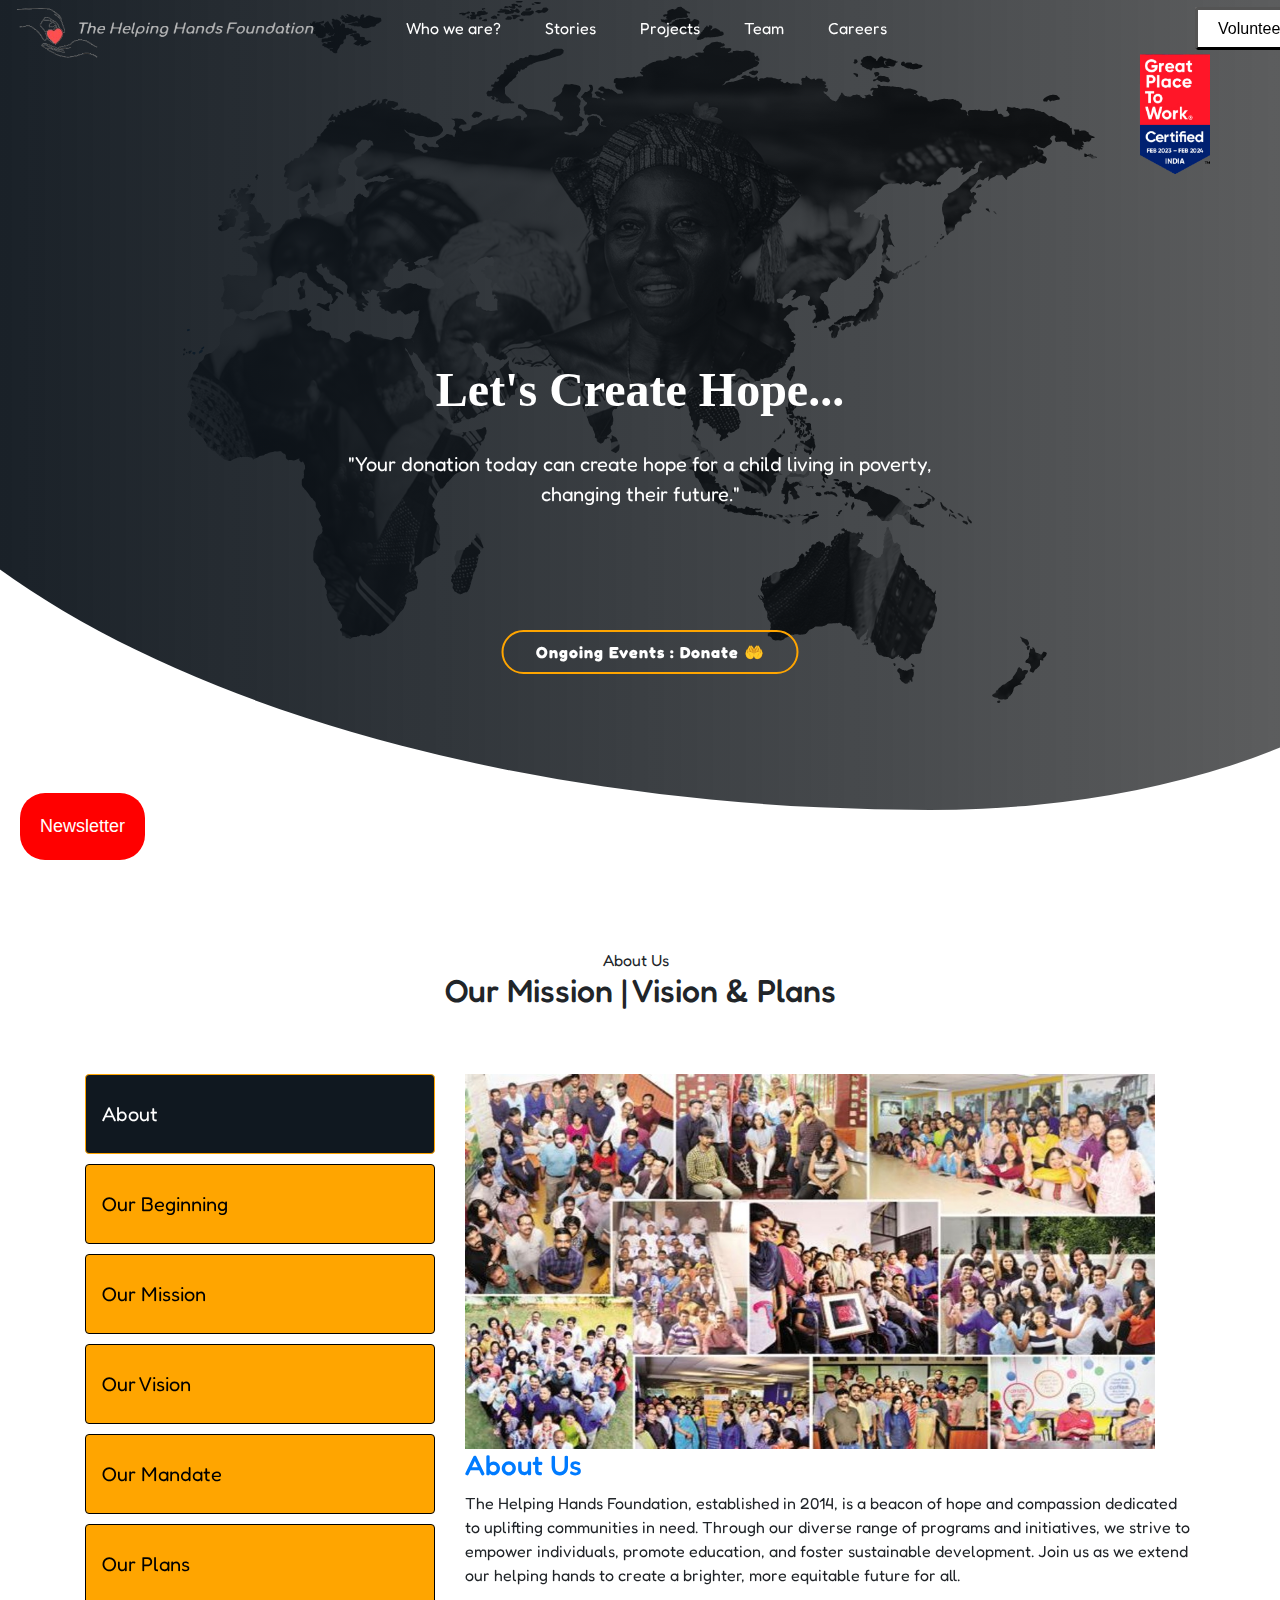
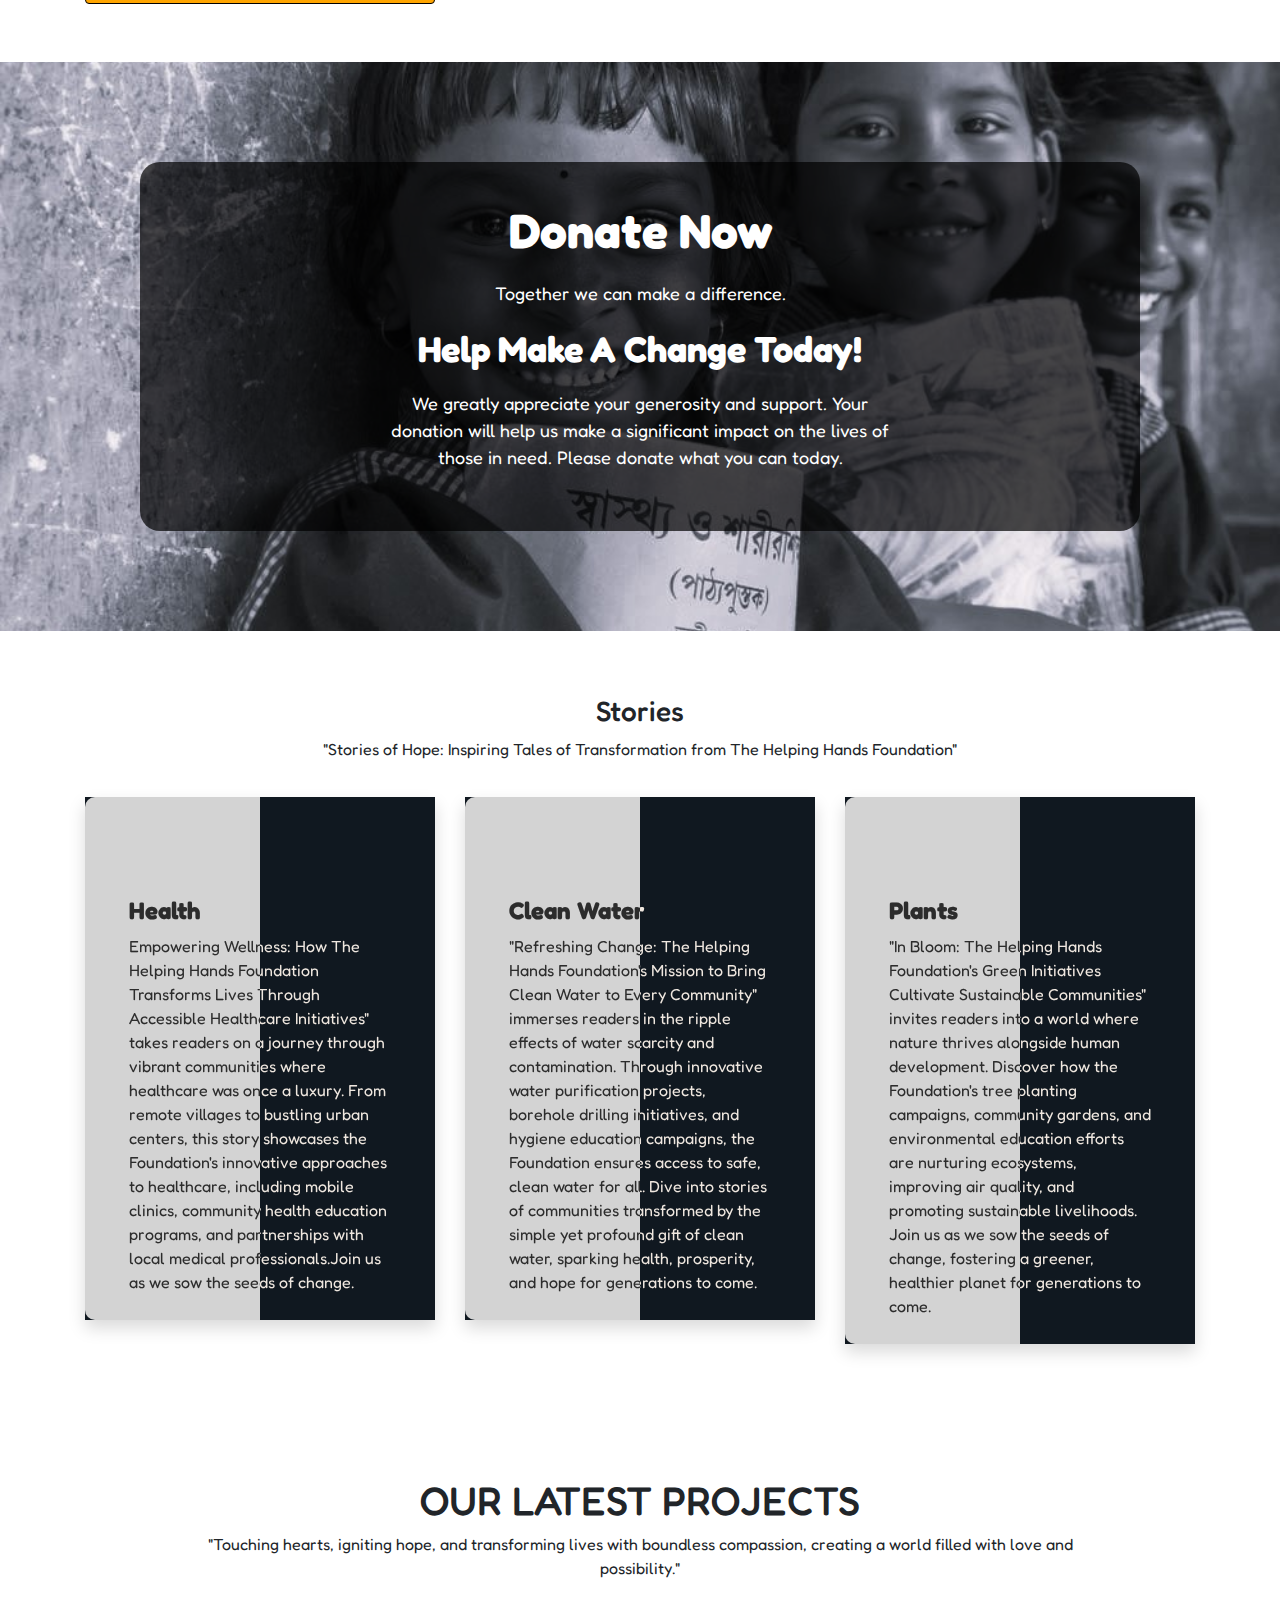
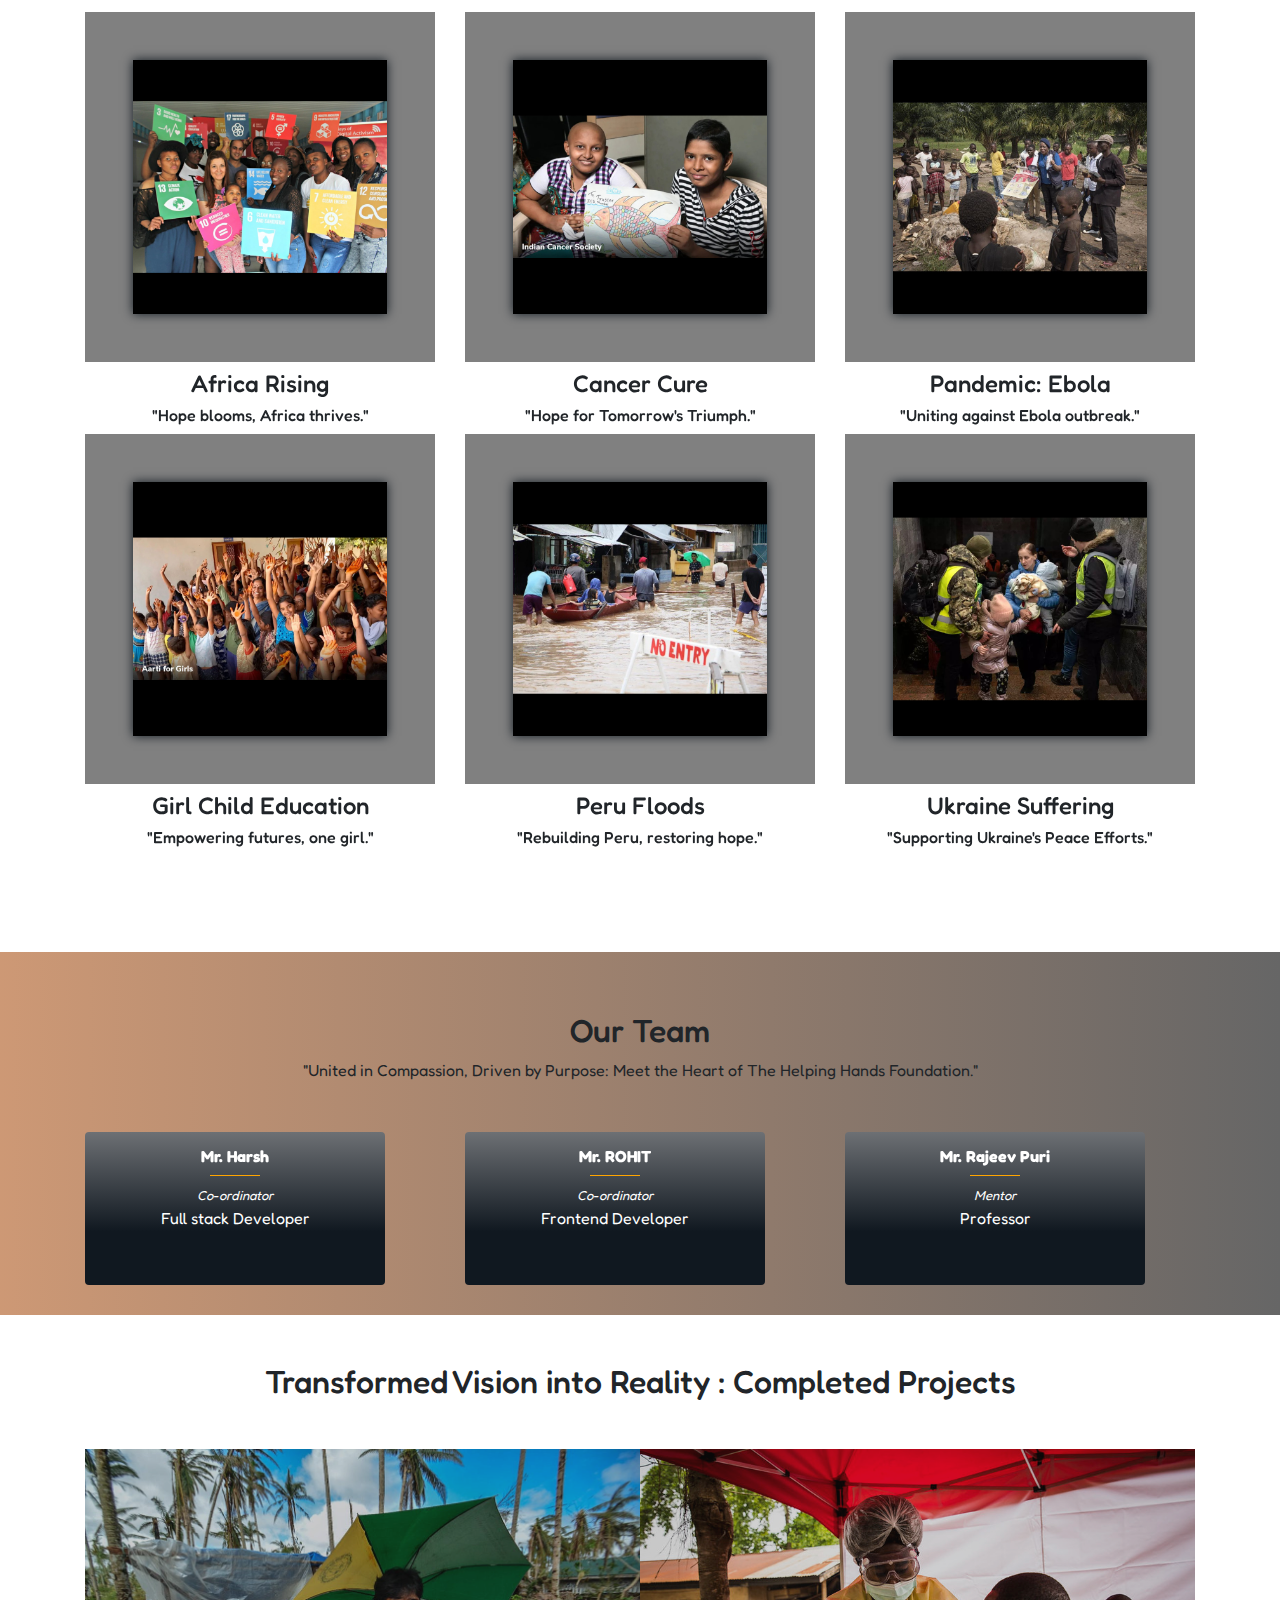
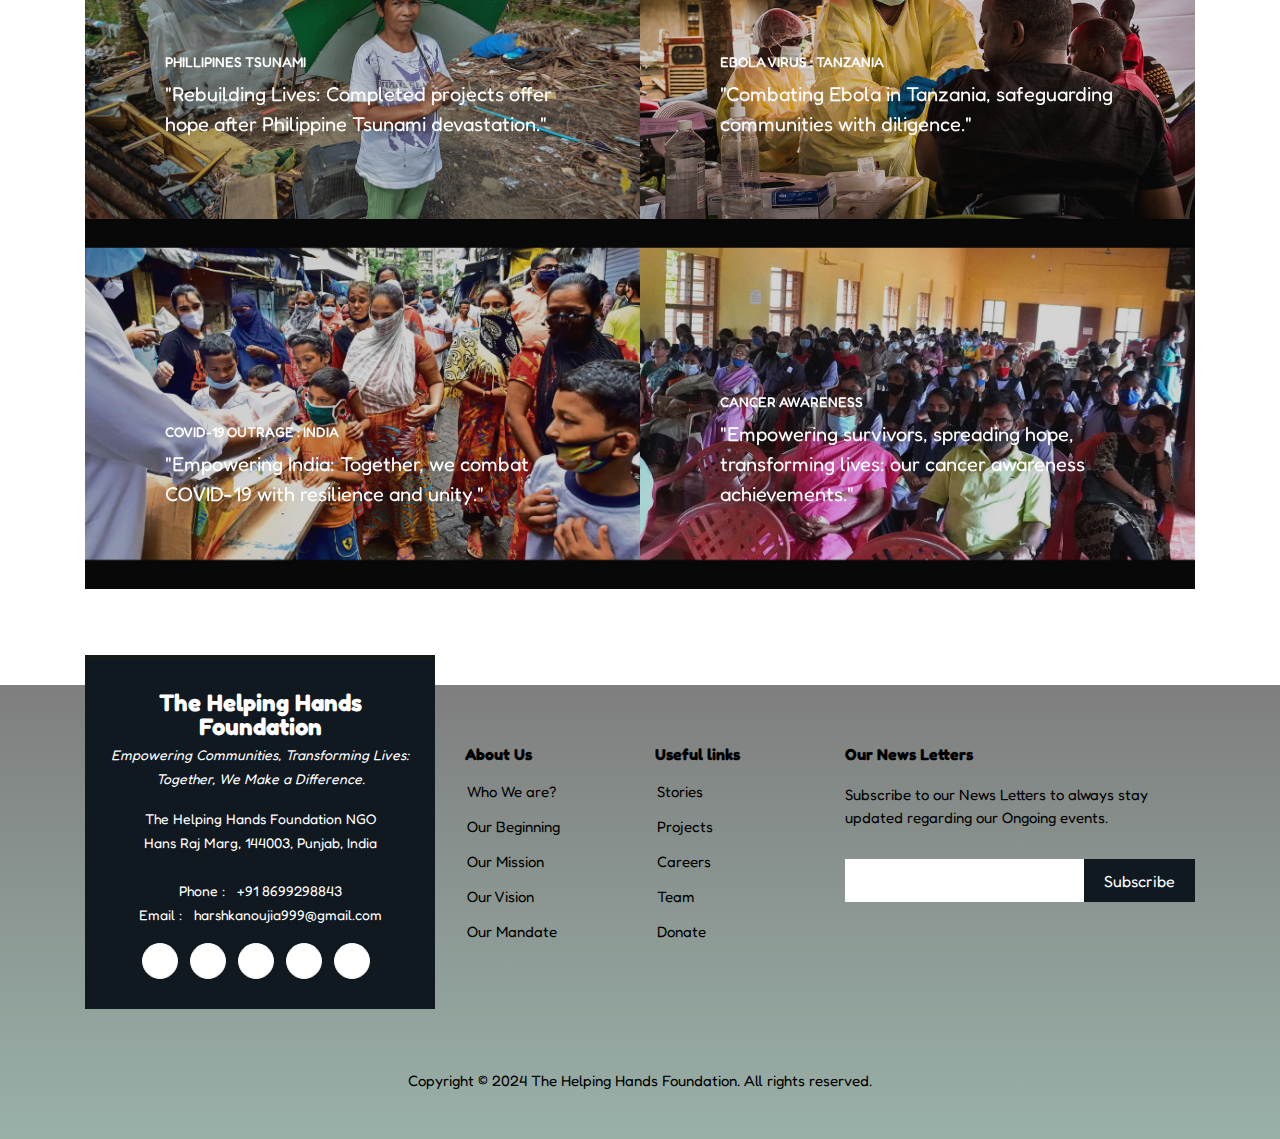
==== commit 55091e37: "fix structure and code" ====
--- a/index.html
+++ b/index.html
@@ -11,7 +11,7 @@
         <link rel="stylesheet" href="https://stackpath.bootstrapcdn.com/bootstrap/4.3.1/css/bootstrap.min.css" integrity="sha384-ggOyR0iXCbMQv3Xipma34MD+dH/1fQ784/j6cY/iJTQUOhcWr7x9JvoRxT2MZw1T" crossorigin=" anonymous">
 
         <!-- main css  -->
-        <link rel="stylesheet" href="./css/main.css">
+        <link rel="stylesheet" href="./css/index.css">
 
         <!-- Font awesome link -->
         <script src="https://kit.fontawesome.com/88707c971e.js" crossorigin=" anonymous"> </script> 
@@ -24,34 +24,8 @@
         <!-- Animate.css -->
         <link rel="stylesheet" href="https://cdnjs.cloudflare.com/ajax/libs/animate.css/4.1.1/animate.min.css"/>
 
-        <style>
-        /* CSS to position the image in the top-left corner */
-            #logo {
-                position: fixed;
-                top: 0px;       /* Adjust this value to your desired distance from the top */
-                left: 10px;     /* Adjust this value to your desired distance from the left */
-                z-index: 9999;  /* Ensure the logo stays on top of other content */
-            }
-
-            #bottomLeftImage {
-                position: fixed;
-                top: 54px;      /* Adjust this value to your desired distance from the bottom */
-                right: 70px;    /* Adjust this value to your desired distance from the right */
-                z-index: 9999;  /* Ensure the image stays on top of other content */
-                height: 120px;  /* Set the height of the image */
-                animation: slideInFromBottom 3s forwards;   /* Animation effect */        
-            }
-            @keyframes slideInFromBottom {
-                0% {
-                    top: -100px;    /* Starting position */
-                }
-                100% {
-                    right: 70px;    /* Final position */
-                }
-            }
-        </style>
-
-        <script src="./js/script.js" defer></script>
+        <!-- main script file load -->
+        <script src="./js/index.js" defer></script>
     </head>
   
     <!---->
@@ -78,11 +52,13 @@
                         </ul>
 
                         <div class="payment">
-                            <form><script src="https://checkout.razorpay.com/v1/payment-button.js" data-payment_button_id="pl_NqEuHzeQ7t0fNx" async> </script> </form>
+                            <form> 
+                                <script src="https://checkout.razorpay.com/v1/payment-button.js" data-payment_button_id="pl_NqEuHzeQ7t0fNx" async> </script> 
+                            </form>
                         </div>
 
                         <ul class="navbar-nav login"> 
-                            <li><a href="./html/Signup.html">Volunteer Us 🤝</a></li>
+                            <li><a href="./html/signup.html"> Volunteer Us 🤝 </a></li>
                         </ul>
                     </div>
                 </div>
@@ -98,42 +74,11 @@
                 <span class=" close">&times;</span>
                 <h2> Subscribe to Our Newsletter </h2>
                 <p> Stay updated with our latest news and offers! </p>
-
-
                 <form id="subscribe-form" action="https://script.google.com/macros/s/AKfycbxjmh8j7Y0P7HPXR-B6o8mtPdvcxDbneZXzRnB0NwGT-hToMO6Q5pZoF4ZqDTRHsK6XNg/exec" method="POST" name="google-sheet">
                     <input type="text" id="name" name="Name" placeholder="Your Name">
                     <input type="email" id="email" name="Email" placeholder="Your Email" required>
                     <button type="submit" value="submit" name="Submit"> Subscribe </button>
                 </form>
-                
-                <script>
-                    const form = document.forms['google-sheet'];
-                    form.addEventListener('submit', e => {
-                        e.preventDefault();
-                        fetch(form.action, { method: 'POST', body: new FormData(form) })
-                            .then(response => response.json())
-                            .then(data => {
-                                console.log(data);
-                                const successMessage = document.createElement('div');
-                                successMessage.innerHTML = `
-                                <div id="successMessage" style="position: fixed; top: 50%; left: 50%; transform: translate(-50%, -50%); background-color: white; border: 1px solid #cccccc; padding: 20px; border-radius: 5px; box-shadow: 0 2px 4px rgba(0, 0, 0, 0.1); color: #008000; font-size: 16px; font-weight: bold; opacity: 0; transition: opacity 1s;">
-                                    Thanks for Contacting us..! We Will Contact You Soon...
-                                </div>`;
-
-                                document.body.appendChild(successMessage);
-                                setTimeout(() => {
-                                    document.getElementById('successMessage').style.opacity = 1;
-                                }, 100); // Delay appearance for 100 milliseconds
-                                setTimeout(() => {
-                                    document.getElementById('successMessage').style.opacity = 0;
-                                    setTimeout(() => {
-                                        successMessage.remove();
-                                    }, 1000); // Remove after transition ends (1 second)
-                                }, 6000); // Remove after 6 seconds
-                            })
-                            .catch(error => console.error('Error!', error.message));
-                    });
-                </script>
             </div>
         </div>
         <!-- end newsletter pop up -->
@@ -313,7 +258,7 @@
                                 <div class="img">
                                     <img src="./images/ab6.jpg" alt="Image Description" width="690" height="375">
                                 </div>
-                                <h3><a href="#">Our Plans</a></h3>
+                                <h3><a href="#"> Our Plans </a></h3>
                                 <p> Our plans at The Helping Hands Foundation encompass expanding our reach to serve more marginalized communities, implementing innovative programs to address pressing social issues, and forging strategic partnerships to maximize our impact. Through these efforts, we aim to create sustainable change and build a more inclusive society where everyone has the opportunity to thrive.</p>
                             </div>
                         </div>
@@ -742,7 +687,10 @@
                     </div>
                 </div>
             </div>
-            <p style="text-align: center;"> Copyright © 2024 The Helping Hands Foundation. All rights reserved. </p>
+            <!-- Copyright inside container -->
+            <div class="text-center mt-3">
+                <p> Copyright © 2024 The Helping Hands Foundation. All rights reserved. </p>
+            </div>
         </footer>
 
         <!-- Optional JavaScript -->
--- a/css/index.css
+++ b/css/index.css
@@ -0,0 +1,1000 @@
+html {
+    scroll-behavior: smooth;
+    
+    @media screen and (max-width: 768px) {
+      /* Styles for screens smaller than 768px */
+    }
+    
+    @media screen and (min-width: 769px) and (max-width: 1200px) {
+      /* Styles for screens between 769px and 1200px */
+    }
+    
+    @media screen and (min-width: 1201px) {
+      /* Styles for screens larger than 1200px */
+    }
+}  
+
+/* CSS to position the image in the top-left corner */
+#logo {
+    position: fixed;
+    top: 0px;       /* Adjust this value to your desired distance from the top */
+    left: 10px;     /* Adjust this value to your desired distance from the left */
+    z-index: 9999;  /* Ensure the logo stays on top of other content */
+}
+
+#bottomLeftImage {
+    position: fixed;
+    top: 54px;      /* Adjust this value to your desired distance from the bottom */
+    right: 70px;    /* Adjust this value to your desired distance from the right */
+    z-index: 9999;  /* Ensure the image stays on top of other content */
+    height: 120px;  /* Set the height of the image */
+    animation: slideInFromBottom 3s forwards;   /* Animation effect */        
+}
+
+@keyframes slideInFromBottom {
+    0% {
+        top: -100px;    /* Starting position */
+    }
+    100% {
+        right: 70px;    /* Final position */
+    }
+}
+
+/* Hide the default scrollbar */
+::-webkit-scrollbar {
+    width: 1px;
+    height: 1px;
+}
+
+/* Style the scrollbar track */
+::-webkit-scrollbar-track {
+    background: #f1f1f1;
+}
+
+/* Style the scrollbar thumb */
+::-webkit-scrollbar-thumb {
+    background: #888;
+}
+
+/* On hover, style the scrollbar thumb */
+::-webkit-scrollbar-thumb:hover {
+    background: #555;
+}
+
+
+*{
+    margin:0;
+    padding:0;
+    box-sizing:boder-box;
+}
+
+body{
+    /* // <uniquifier>: Use a uniquifier for the class name
+    // <weight>: Use a value from 300 to 700 */
+
+    /* rgba(172, 84, 25, 0.6) */
+
+    /* .fredoka-<uniquifier> { */
+    font-family: "Fredoka", sans-serif;
+}
+
+.nav-bg{
+    background: transparent;
+    transition: background-color 2.5s ease-in-out;
+    /* overflow: hidden; */
+}
+
+.navbar-nav .nav-link{
+    color:white!important;
+}
+
+.navbar-toggler{
+    outline: none!important;
+}
+
+
+.navbar-nav .nav-item:hover .nav-link {
+    color: black;
+    /* background-color: lightgrey; */
+}
+
+.navbar-brand {
+    margin-right: auto; /* Push the logo to the left */
+}
+
+.navbar-nav.login {
+    margin-left: 50px; /* Push the "Volunteer Us" button to the right */
+}
+
+.navbar-nav.login li a {
+    padding: 10px 20px; /* Add some padding to the button */
+    background-color: white;
+    color: black;
+    border-radius: 10px;
+    text-decoration: none;
+}
+
+.navbar ul li a:hover {
+    /* background-color: yellow;           Set the background color on hover */
+    /* text-decoration: underline;
+    transition: 2s; */
+    float: left;
+    display: block;
+    color: black;
+    text-align: center;
+    padding: 14px 16px;
+    text-decoration: none;
+    transition: 2s;
+    font-size: 17px;
+    border-bottom: 3px solid wheat;
+} 
+
+.navbar-scrolled{
+    background-color:#101820;
+    box-shadow: 0 3px 10px rgba(0,0,0,15) ;
+}
+
+.navbar .login {
+    margin-left: 300px; /* Push the login element to the right */
+}
+      
+.navbar .login li {
+    margin-right: -300px;
+} 
+       
+.navbar .login li a {
+    padding: 10px 20px; /* Add some padding to the login link */
+    font-family: 'Franklin Gothic Medium', 'Arial Narrow', Arial, sans-serif;
+    font-size: 16px;
+    background-color:white;
+    color: black;
+    border-radius: 3px;
+    border-style:outset;
+    border-color: #000;
+    text-decoration: none;
+} 
+       
+.navbar .login li a:hover {
+    background-color: red;
+    color:white;
+    border-color: #000;
+}    
+      
+      
+.payment {
+    position: absolute;
+    right: 170px;
+    top: 9px; /* Adjust the top spacing as needed */
+    margin-right: 40px;
+}
+      
+/* hero section rgba(172, 84, 25, 0.6) */
+
+/* pop up */
+.newsletter-popup {
+    display: none;
+    position: fixed;
+    top: 0;
+    left: 0;
+    width: 100%;
+    height: 100%;
+    background-color: rgba(0, 0, 0, 0.5);
+    z-index: 9999;
+}
+
+.newsletter-content {
+    position: absolute;
+    top: 50%;
+    left: 50%;
+    transform: translate(-50%, -50%);
+    background-color: white;
+    padding: 20px;
+    border-radius: 10px;
+    text-align: center;
+}
+
+.close {
+    position: absolute;
+    top: 10px;
+    right: 10px;
+    cursor: pointer;
+}
+
+#subscribe-form input[type="text"],
+#subscribe-form input[type="email"],
+#subscribe-form button {
+    display: block;
+    width: 100%;
+    margin-bottom: 10px;
+    padding: 10px;
+    border: 1px solid #ccc;
+    border-radius: 5px;
+    box-sizing: border-box;
+}
+
+#subscribe-form button {
+    background-color: red;
+    color: #fff;
+    border: none;
+    cursor: pointer;
+}
+
+#subscribe-form button:hover {
+    background-color: #0056b3;
+}
+
+/* pop up */
+#hero{
+    width:100%;
+    height: 100vh;
+    overflow:hidden;
+    position:relative;
+} 
+
+#hero:after{
+    content:'';
+    position: absolute;
+    left:50%;
+    top:0;
+    width:130%;
+    height: 90%;
+    background: linear-gradient(to right, #101820,  rgba(0, 0, 0, 0.6)), url("../images/hero_image.png") center top no-repeat;  
+    z-index:0;
+    border-radius: 10% 20% 150% 310%;
+    transform: translateX(-50%) rotate(0deg);
+}
+
+#hero:before{
+    content:'';
+    position: absolute;
+    left:50%;
+    top:0;
+    width: 130%;
+    height: 96;
+    background: rgba(36, 133, 133, 0.6);
+    opacity: 0.3;
+    z-index: 0;
+    border-radius: 0 0 50% 50%;
+    transform: translateX(-50%)translateY(18x)rotate(2deg);
+}
+
+#hero .carousel-container{
+    display:flex;
+    justify-content:center;
+    align-items:center;
+    flex-direction: column;
+    text-align: center;
+    bottom:0;
+    top: 0;
+    left:0;
+    right:0;
+}
+
+#hero h2{
+    color:white;
+    margin-bottom: 30px;
+    font-size: 48px;
+    font-weight: bold;
+}
+
+#hero p{
+    width:80%;
+    animation-delay:0.4s;
+    margin:0 auto 30px auto;
+    color:white;
+}
+
+#hero .carousel-control-prev, 
+#hero .carousel-control-next{
+    width:10%;
+}
+
+#hero .carousel-control-next-icon,
+#hero .carousel-control-prev-icon{
+    background: none;
+    font-size: 48px;
+    line-height: 1;
+    width: auto;
+    height: auto;
+    color:black;
+}
+
+#hero .hero-btn{
+    font-weight: bold;
+    font-size: 16px;
+    letter-spacing:1px;
+    display:inline-block;
+    padding:12px 32px;
+    border-radius: 50px;
+    transition: 0.5s;
+    line-height: 1;
+    margin:10px;
+    color:#fff;
+    animation-delay: 0.5s;
+    border:2px solid orange;
+}
+
+#hero .hero-btn:hover{
+    background-color: rgba(172, 84, 25, 0.6) ;
+    color:white;
+    text-decoration: none;
+}
+
+@media(min-width:1024px){
+    #hero p{
+        width:60%;
+    }
+    #hero .carousel-control-prev,
+    #hero .carousel-control-next{
+        width:5%;
+    }
+}
+
+@media(max-width:768px){
+    #hero h2{
+        font-size:28px;
+    }
+    #hero:after{
+        width:180%;
+        height:95;
+        border-radius: 0 0 50% 50%;
+        transform: translateX(-50%)rotate(0deg);
+    }
+    #hero:before{
+        top:0;
+        width:180%;
+        height:94%;
+        border-radius: 0 0 50% 50%;
+        transform: translate(-50%)translateY(20px)rotate(4deg);
+    }
+}
+@media(max-width:575px){
+    #hero:after{
+        left:40%;
+        top:0;
+        width:200%;
+        height: 95%;
+        border-radius: 0 0 50% 50%;
+        transform: translateX(-50)rotate(0deg);
+    }
+    #hero:before{
+        left:50%;
+        top:0;
+        width:200%;
+        height: 94%;
+        border-radius: 0 0 50% 50%;
+        transform: translateX(-50%)translateY(20px)rotate(4deg);
+    }
+}
+
+.btn.hero-btn {
+    display: block;
+    width: -20%;
+    text-align: center;
+    position: absolute;
+    bottom: -145px; /* Adjust this value to your preference */
+}
+  
+/* Optional: If you want to center the button horizontally */
+.btn.hero-btn {
+    left: 50%;
+    transform: translateX(-50%);
+}
+
+/* newsletter button */
+@media (max-width: 768px) {
+    #newsletter-button {
+        justify-content: center;
+    }
+}
+  
+#newsletter-button {
+    position: fixed;
+    bottom: 40px;
+    left: 20px;
+    font-family: 'Franklin Gothic Medium', 'Arial Narrow', Arial, sans-serif;
+}
+  
+.newsletter-btn {
+    background-color: red;
+    color: #fff;
+    border: none;
+    padding: 20px 20px;
+    font-size: 18px;
+    cursor: pointer;
+    border-radius: 25px;
+    transition: all 0.3s ease;
+    /* Add perspective for 3D effect */
+    perspective: 1000px;
+}
+
+.newsletter-btn:hover {
+    background-color: rgb(252, 88, 88);
+    font-weight: 600;
+    color: #fff;
+    transform: translateY(-5px) translateZ(10px); /* Apply 3D effect */
+}
+/* end of hero section */
+
+/* about us  */
+.tabs .nav-pills .nav-item{
+    margin-bottom:10px;
+}
+
+.tabs .nav-pills .nav-item .nav-link{
+    background: orange;
+    border-radius: 4px;
+    color:black;
+    font-weight: normal;
+    border:1px solid black;
+    font-size: 20px;
+    line-height:30px;
+}
+
+.tabs .nav-pills .nav-item .nav-link span{
+    color:green;
+    font-size: 30px;
+}
+
+.tabs .nav-pills .nav-item .nav-link.active{ 
+    color:white;
+    background:#101820;
+    border:1px solid Orange;
+}
+
+.tabs .nav-pills .nav-item .nav-link.active span{
+    color:white;
+}
+
+.tabs .tabs-content{
+    background-color: white;
+    padding:0;
+}
+
+.tabs .tabs-content .img{     
+    /* image size is 1000h x 667w */
+  width:100%;
+  height: 400px;
+  margin-bottom:20px;
+}
+
+.tabs .tabs-content h3{
+    font-weight: Bold;
+}
+
+.tabs .tabs-content h3 a{
+    color:black;
+}
+
+/* Style the donate button */
+.dfinal-donate-btn {
+    display: inline-block;
+    padding: 15px 30px;
+    border: none;
+    border-radius: 50px; /* Make it round */
+    background-color: #fff;
+    color: #000;
+    font-size: 18px;
+    font-weight: bold;
+    cursor: pointer;
+    transition: background-color 0.3s, color 0.3s;
+}
+  
+.dfinal-donate-btn:hover {
+    background-color: orange; /* Change background color on hover */
+    color: #fff; /* Change text color on hover */
+}
+  
+#Donate {
+    background-image: url('../images/dimg2.jpg'); /* Set your background image */
+    background-size: cover;
+    background-position: center;
+    padding: 100px 0; /* Adjust top and bottom padding as needed */
+}
+  
+.dcontainer {
+    max-width: 1000px;
+    margin: 0 auto;
+    padding: 40px;
+    background-color: rgba(0, 0, 0, 0.7); /* Semi-transparent background */
+    color: #fff;
+    text-align: center;
+    border-radius: 20px; /* Rounded corners */
+}
+  
+.dcontent {
+    display: flex;
+    justify-content: center;
+}
+  
+.dleft-column {
+    max-width: 500px;
+}
+  
+.dleft-column h1 {
+    font-size: 48px;
+    font-weight: bold;
+    margin-bottom: 20px;
+}
+  
+.dleft-column p {
+    font-size: 18px;
+    line-height: 1.5;
+    margin-bottom: 20px;
+}
+  
+.dleft-column h2 {
+    font-size: 36px;
+    font-weight: bold;
+    margin-bottom: 20px;
+}
+  
+.dleft-column form label {
+    display: block;
+    font-size: 18px;
+    font-weight: bold;
+    margin-bottom: 10px;
+    text-align: left;
+}
+  
+.dleft-column form input[type="text"],
+.dleft-column form input[type="email"],
+.dleft-column form input[type="number"] {
+    width: 100%;
+    padding: 8px;
+    margin-bottom: 8px;
+    border: none;
+    border-radius: 4px;
+    font-size: 15px;
+}
+  
+.dleft-column form button {
+    display: block;
+    width: 100%;
+    padding: 15px;
+    border: none;
+    border-radius: 50px; /* Make it round */
+    background-color: #fff;
+    color: #000;
+    font-size: 18px;
+    font-weight: bold;
+    cursor: pointer;
+    transition: background-color 0.3s, color 0.3s;
+}
+  
+.dleft-column form button:hover {
+    background-color: orange; /* Change background color on hover */
+    color: #fff; /* Change text color on hover */
+}
+  
+/* Stories */
+.story-box{
+    padding:15px;
+    background:#101820;
+    margin-bottom:30px;
+    position:relative;
+}
+
+.story-icon{
+    width:90px;
+    height:90px;
+    text-align:center;
+    line-height: 90px;
+}
+
+.story-icon i{
+    font-size:50px;
+    color:#fff;
+    mix-blend-mode: difference;
+}
+
+.story-box h2{
+    font-size:24px;
+    font-weight:bold;
+    color:#fff;
+    mix-blend-mode: difference;
+}
+.story-box p{
+    font-size: 16px;
+    font-weight:light;
+    color:#fff;
+    mix-blend-mode: difference;
+}
+
+.overlay{
+    margin:20px auto;
+    border:none;
+    padding:10px 44px;
+    font-size:20px;
+    position:relative;
+    display:inline-block;
+}
+
+.overlay:before{
+    transition:all 0.85s cubic-bezier(0.68,-0.55,0.265,1.55);
+    content:'';
+    width:50%;
+    height: 100%;
+    background: lightgray;
+    position: absolute;
+    top:0;
+    left:0;
+    border-radius:10px 0px 0px 10px;
+}
+
+.overlay:hover:before{
+    background:lightgrey;
+    width:100%;
+    border-radius:10px;
+}
+/* end of stories */
+
+/*============Projects Section=======*/
+.project-container{
+    background: grey;
+    position: relative;
+    overflow: hidden;
+}
+
+.donation{
+    background:orange;
+    color: white;
+    padding:3px 3.5px;
+    position: absolute;
+    right:0;
+    top:70%;
+    transform: translateX(110%);
+    transition: all 1s ease-in-out;
+    border-color: orange;
+}
+
+.donation:hover{
+    color:#000;
+}
+
+.project-container:hover .donation{
+    transform: translateX(0%);
+}
+
+.outline{
+    display: inline-block;
+    vertical-align:middle;
+    transform:perspective(1px)translateZ(0);
+    box-shadow: 0 0 1px rgba(0,0,0,0);
+    position: relative;
+}
+
+.outline:before{
+    content:'';
+    position:absolute;
+    border: #101820 solid 4px;
+    top:4px;
+    left: 4px;
+    right:4px;
+    bottom:4px;
+    opacity:0;
+    transition-duration: 0.3s;
+    transition-property: opacity;
+}
+
+.outline:hover:before,
+.outline:focus:before,
+.outline:active:before{
+    opacity:1;
+}
+
+.grow{
+    display: inline-block;
+    vertical-align: middle;
+    transform: perspective(1px) translateZ(0);
+    box-shadow:0 0 10px #101820;
+    transition-duration:0.3s;
+    transition-property: box-shadow, transform;
+}
+
+.grow:hover,
+.grow:focus,
+.grow:active{
+    box-shadow: 0 10px 10px 5px #101820;
+    transform: scale(1.1);
+}
+/*====end of Projects Section======*/
+
+/*====Team Section======*/
+.team{
+    background: linear-gradient(to right, rgba(172, 84, 25, 0.6), rgba(0, 0, 0, 0.6));  
+    padding: 60px 0 30px 0;
+    display: flex;
+    flex-wrap: wrap;
+    justify-content: center;      /* Center images horizontally */
+    gap: 30px;                    /* Maintain equal spacing between images */
+}
+
+.team .team-1{
+    text-align:center;
+    flex: 1 1 calc(33.33% - 30px);    /* Adjust width for 3 items per row */
+    max-width: 300px;                 /* Maintain size */
+    transition: transform 0.4s ease-in-out;
+}
+ 
+.team .team-1 .pic{
+    width: 100%;              /* Image takes full container width */
+    border-radius: 8px;       /* Soft rounded edges */
+    object-fit: cover;
+}
+
+.team .team-1 img{
+    transition:all ease-in-out 0.4s;
+}
+
+.team .team-1:hover img{
+    transform: scale(1.05);   /* Slight zoom effect */
+}
+
+.team .team-1 .team-info{
+    left:20px;
+    right:20px;
+    background: linear-gradient(360deg,#101820 0%, #101820 35%,#6d7074 100%);
+    padding: 15px 0;
+    border-radius: 4px;
+    margin-top: 10px;     /* Prevents overlapping */
+    color: white;
+}
+
+.team .team-1 h4{
+    font-weight: bold;
+    margin-bottom:10px;
+    font-size:16px;
+    color:#fff;
+    position: relative;
+    padding-bottom: 10px;
+}
+
+.team .team-1 h4:after{
+    content:"";
+    position: absolute;
+    display:block;
+    width:50px;
+    height:1px;
+    background: orange;
+    bottom:0;
+    left: calc(50% - 25px);
+}
+
+.team .team-1 span{
+    font-style:italic;
+    display:block;
+    font-size: 13px;
+    color:#fff;
+}
+
+.team .team-1 .social{
+    margin-top: 15px;
+}
+
+.team .team-1 .social a{
+    transition: color 0.3s;
+    color:gray;
+}
+
+.team .team-1 .social a:hover{
+    color:#fff;
+}
+
+.team .team-1 .social i{
+    font-size:16px;
+    margin: 0 2px;
+}
+
+@media (max-width: 768px) {
+    .team .team-1 {
+        flex: 1 1 calc(50% - 30px);     /* 2 items per row in smaller screens */
+    }
+}
+  
+@media (max-width: 480px) {
+    .team .team-1 {
+        flex: 1 1 100%;     /* Single column layout for mobile */
+    }
+}
+/*====end of Team Section======*/
+
+/*==========Finished projects======*/
+.project-item{
+    display: block;
+    position: relative;
+    overflow:hidden;
+    max-width:530px;
+    margin:auto auto 16px;
+}
+
+.project-item .text{
+    display:flex;
+    height: 100%;
+    width:100%;
+    background-color:rgba(38, 41, 39, 0.2);
+    position: absolute;
+    top:0;
+    bottom:0;
+    z-index:1;
+}
+
+.project-item .text .des{
+    color:#fff;
+    margin: auto 32px 32px;
+}
+
+.project-item .text .des h2{
+    font-size:14px;
+    text-transform: uppercase;
+}
+
+.project-item .text .des p{
+    font-weight: light;
+    font-size:20px;
+}
+
+@media(min-width:992px){
+    .project-item{
+        max-width: none;
+        margin:0;
+    }
+    .project-item .text{
+        transition: clip-path 0.25s ease-out, background-color 0.7s;
+        clip-path:inset(0px);
+    }
+    .project-item .text .des{
+        transition:opacity 0.25s;
+        margin-left:80px;
+        margin-right: 80px;
+        margin-bottom: 80px;
+    }
+    .project-item img{
+        transition: clip-path 0.25s ease-out;
+        clip-path: inset(-1px);
+    }
+    .project-item:hover img{
+        clip-path:inset(32px);
+    }
+    .project-item:hover .text{
+        background-color: rgba(25,61,1,0.6);
+    }
+}
+/*==========End of the Finished projects======*/
+
+/* Footer */
+.footer{
+    background:linear-gradient(rgba(40, 41, 39, 0.6),rgba(0,59,37,0.4));
+    padding: 0 0 30px 0;
+    color: #000;
+    font-size: 15px;
+}
+
+.footer .footer-top{
+    padding: 60px 0 30px 0;
+}
+
+.footer .footer-top .footer-des{
+    margin-top: -90px;
+    margin-bottom: 15px;
+    background:#101820;
+    color:#fff;
+    border-top: 4px solid #171b16;
+    text-align: center;
+    padding:30px 20px;
+}
+
+.footer .footer-top .footer-des h3{
+    font-size:24px;
+    margin: 0 0 2px 0;
+    padding: 2px 0 2px 0;
+    line-height: 1;
+    font-weight: bold;
+}
+
+.footer .footer-top .footer-des p{
+    font-size:14px;
+    line-height: 24px;
+    margin-bottom: 0;
+}
+
+.footer .footer-top .social-links a{
+    font-size: 18px;
+    display: inline-block;
+    background: #fff;
+    color:#101820;
+    line-height:1;
+    padding:8px 0;
+    margin-right: 4px;
+    border-radius: 50%;
+    text-align:center;
+    width: 36px;
+    height:36px;
+    transition: 0.3s;
+}
+
+.footer .footer-top .social-links a:hover{
+  background: #101820;
+  color: #fff;
+  text-decoration: none;
+}
+
+.footer .footer-top h4{
+    font-size:16px;
+    font-weight:bold;
+    color: #000;
+    position:relative;
+    padding-bottom: 12px;
+}
+
+.footer .footer-top .footer-links{
+    margin-bottom: 30px;
+}
+
+.footer .footer-top .footer-links ul{
+    list-style: none;
+    padding: 0;
+    margin:0;
+}
+
+.footer .footer-top .footer-links ul i{
+    padding-right: 2px;
+    color:#000;
+    font-size: 18px;
+    line-height: 1;
+}
+
+.footer .footer-top .footer-links ul li{
+    padding: 10px 0;
+    display: flex;
+    align-items:center;
+}
+
+.footer .footer-top .footer-links ul li:first-child{
+    padding-top:0;
+}
+
+.footer .footer-top .footer-links ul a{
+    color:#000;
+    transition:0.3s;
+    display: inline-block;
+    line-height: 1;
+}
+
+.footer .footer-top .footer-links ul a:hover{
+    color: #101820;
+}
+
+.footer .footer-top .footer-newsletter form{
+    margin-top:30px;
+    background: #fff;
+    padding: 6px 10px;
+    position: relative;
+    border-radius: 4;
+}
+
+.footer .footer-top .footer-newsletter form input[type="email"]{
+    border:0;
+    padding: 4px;
+    width: calc(100% - 110px);
+}
+
+.footer .footer-top .footer-newsletter form input[type="submit"]{
+    position: absolute;
+    top:0;
+    right:0;
+    bottom:0;
+    border:0;
+    background: none;
+    font-size:16px;
+    padding: 0 20px;
+    background: #101820;
+    color:#fff;
+    transition: 0.3s;
+    border-radius:4;
+}
+
+.footer .footer-top .footer-newsletter form input[type="submit"]:hover{
+    background: #101820;
+    color:#fff;
+}